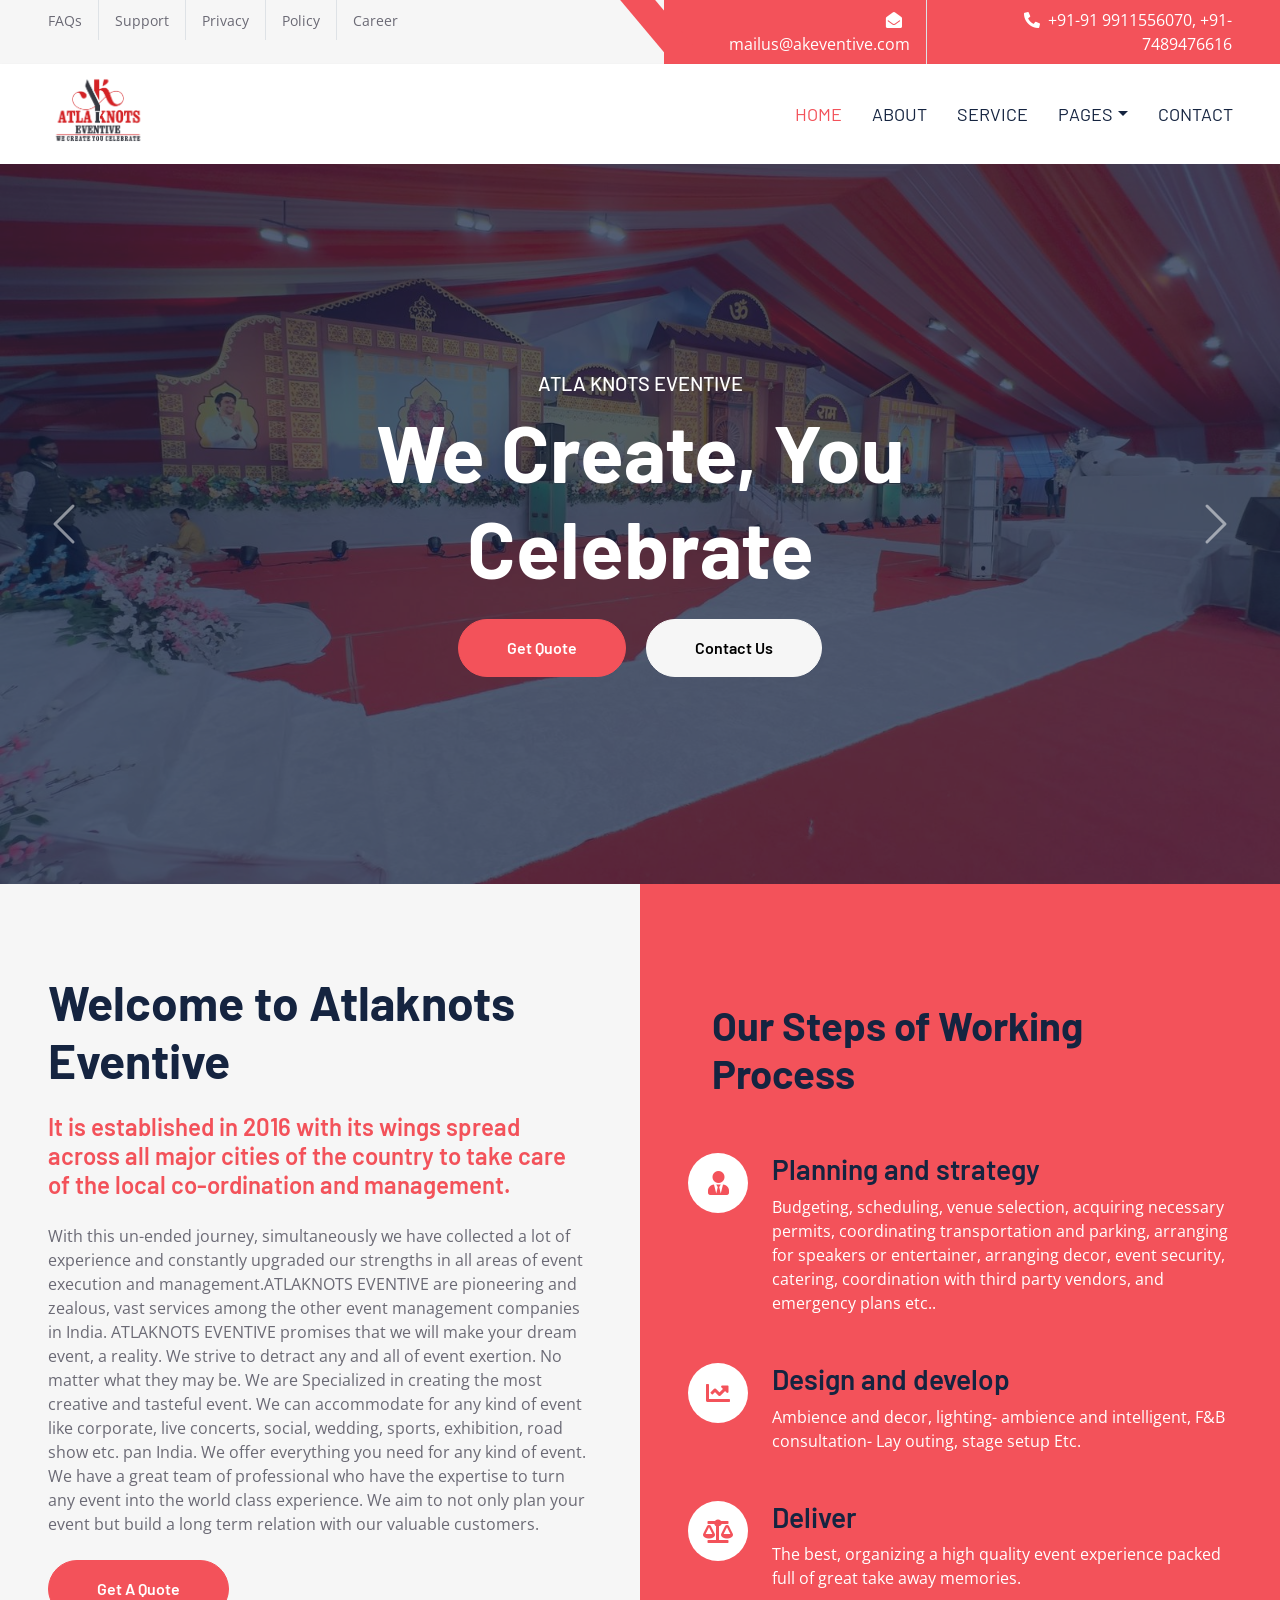
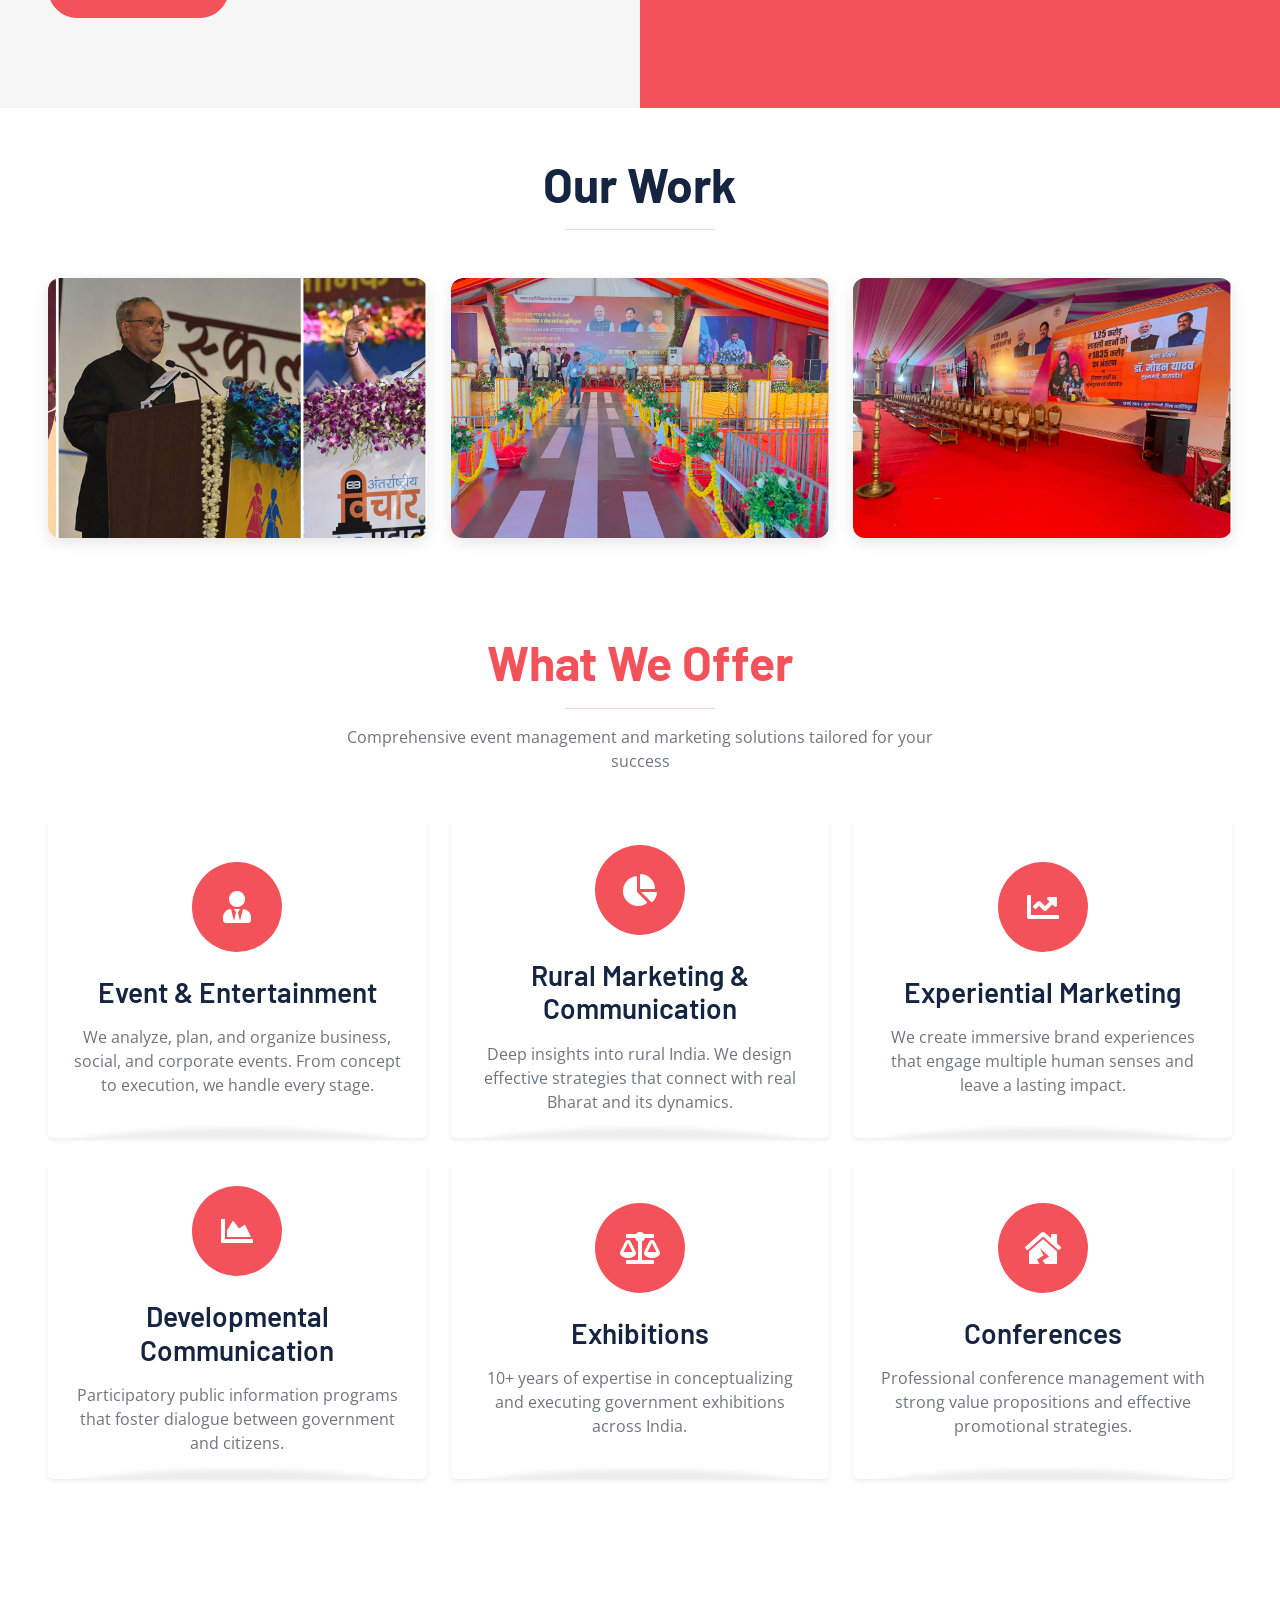
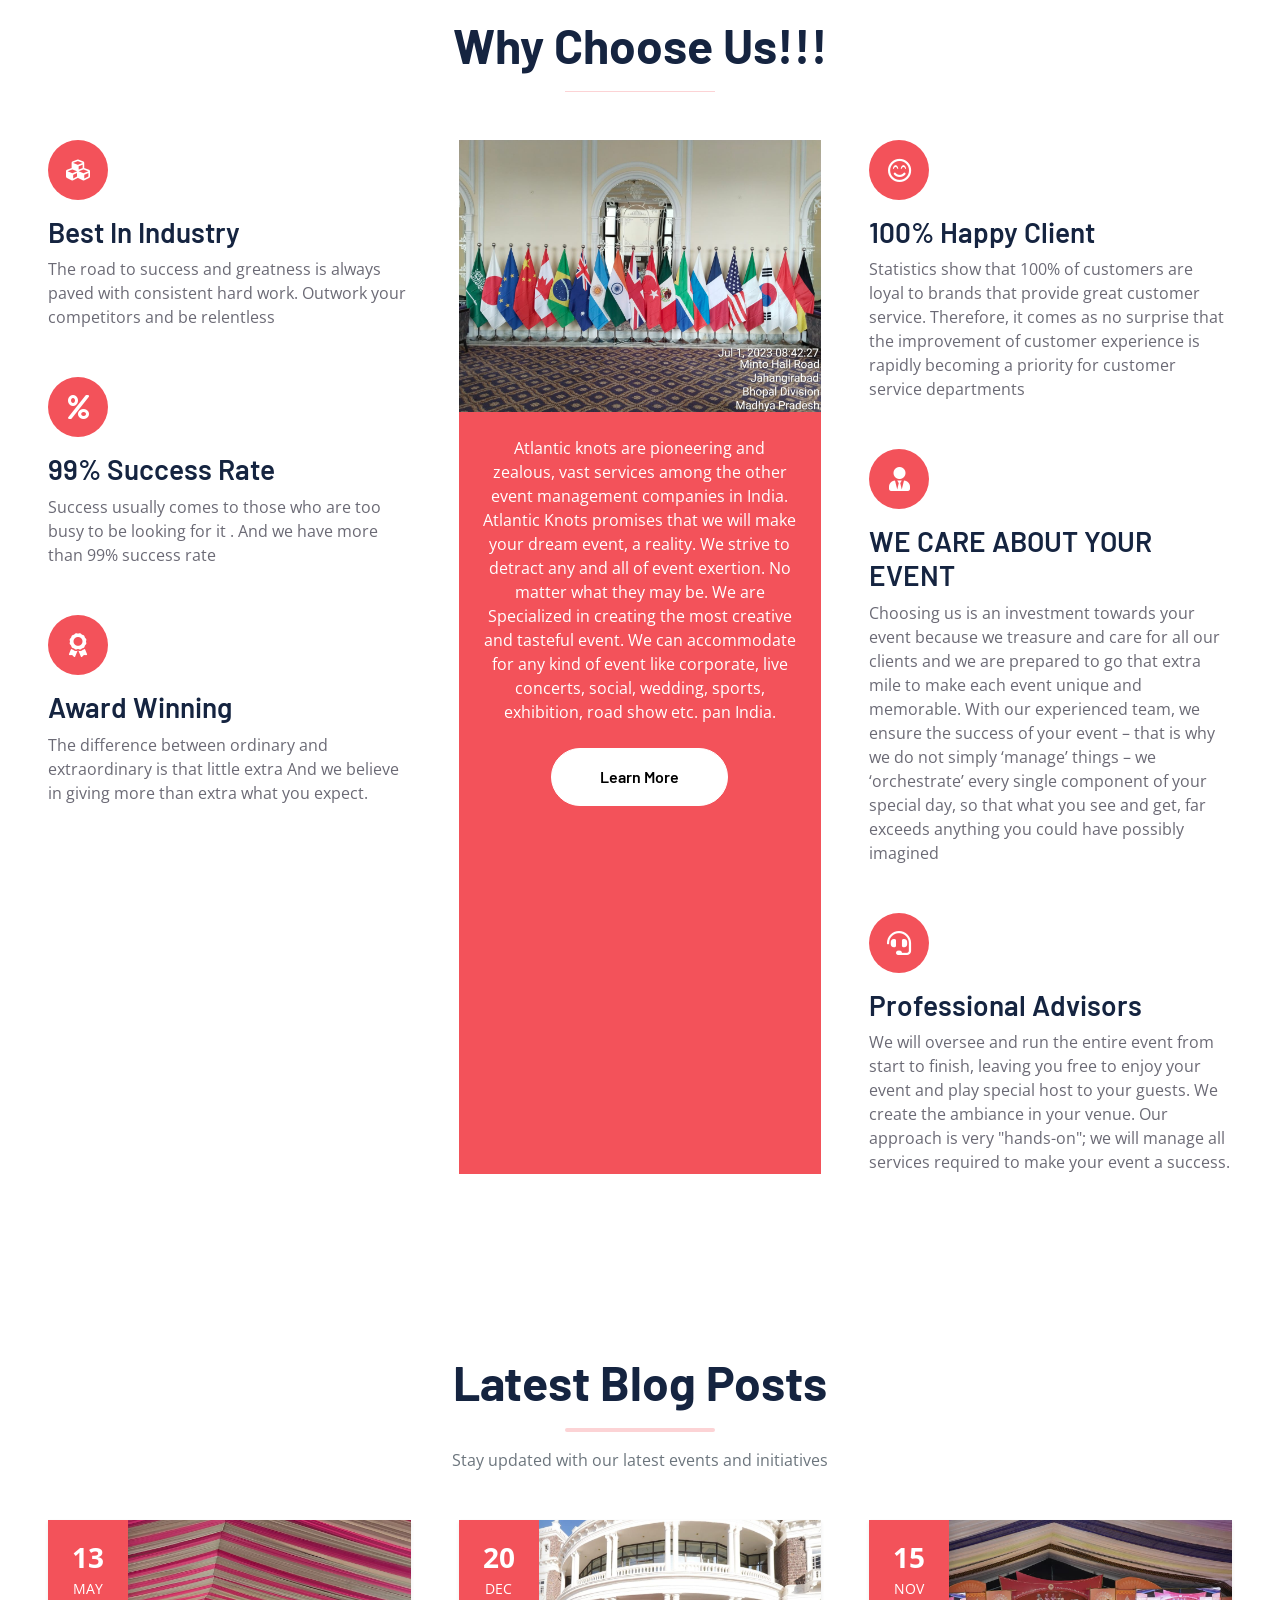
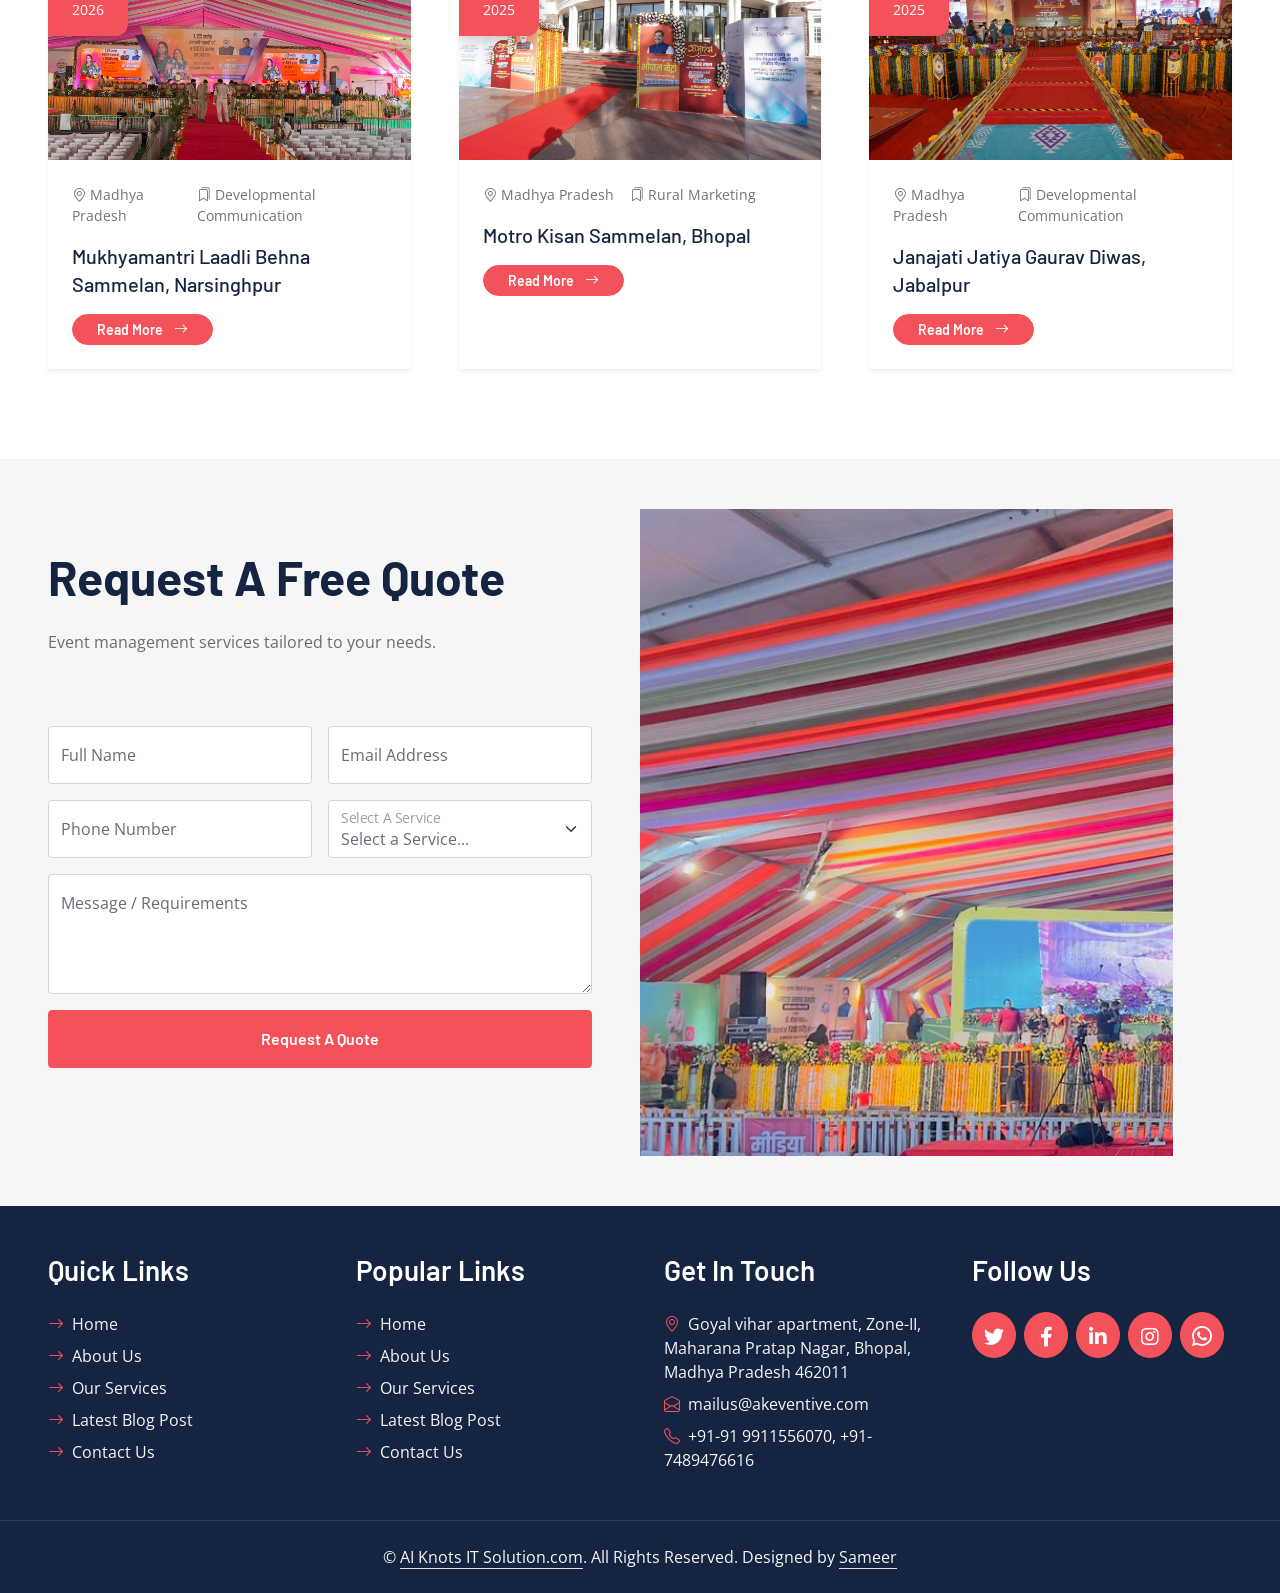
==== index.html @ 7bf41515 "task" ====
<!DOCTYPE html>
<html lang="en">

<head>
    <meta charset="utf-8">
   
    <title>ATLAKNOTS EVENTIVE</title>

    <meta content="width=device-width, initial-scale=1.0" name="viewport">
    
    <!-- Favicon -->
    <link rel="icon" type="image/x-icon" href="img/logo/eventive logo.png">

    <!-- Google Web Fonts -->
    <link rel="preconnect" href="https://fonts.googleapis.com">
    <link rel="preconnect" href="https://fonts.gstatic.com" crossorigin>
    <link href="https://fonts.googleapis.com/css2?family=Barlow:wght@500;600;700&family=Open+Sans:wght@400;600&display=swap" rel="stylesheet"> 

    <!-- Icon Font Stylesheet -->
    <link href="https://cdnjs.cloudflare.com/ajax/libs/font-awesome/5.10.0/css/all.min.css" rel="stylesheet">
    <link href="https://cdn.jsdelivr.net/npm/bootstrap-icons@1.4.1/font/bootstrap-icons.css" rel="stylesheet">

    <!-- Libraries Stylesheet -->
    <link href="lib/owlcarousel/assets/owl.carousel.min.css" rel="stylesheet">

    <!-- Customized Bootstrap Stylesheet -->
    <link href="css/bootstrap.min.css" rel="stylesheet">

    <!-- Template Stylesheet -->
    <link href="css/style.css" rel="stylesheet">
</head>

<div>
    <!-- Topbar Start -->
    <div class="container-fluid bg-secondary ps-5 pe-0 d-none d-lg-block">
        <div class="row gx-0">
            <div class="col-md-6 text-center text-lg-start mb-2 mb-lg-0">
                <div class="d-inline-flex align-items-center">
                    <a class="text-body py-2 pe-3 border-end" href=""><small>FAQs</small></a>
                    <a class="text-body py-2 px-3 border-end" href=""><small>Support</small></a>
                    <a class="text-body py-2 px-3 border-end" href=""><small>Privacy</small></a>
                    <a class="text-body py-2 px-3 border-end" href=""><small>Policy</small></a>
                    <a class="text-body py-2 ps-3" href=""><small>Career</small></a>
                </div>
            </div>
            <div class="col-md-6 text-center text-lg-end">
                <div class="position-relative d-inline-flex align-items-center bg-primary text-white top-shape px-5">
                    <div class="me-3 pe-3 border-end py-2">
                        <p class="m-0"><i class="fa fa-envelope-open me-2"></i>mailus@akeventive.com</p>
                    </div>
                    <div class="py-2">
                        <p class="m-0"><i class="fa fa-phone-alt me-2"></i>+91-91 9911556070,  +91-7489476616</p>
                    </div>
                </div>
            </div>
        </div>
    </div>
    <!-- Topbar End -->


    <!-- Navbar Start -->
    <nav class="navbar navbar-expand-lg bg-white navbar-light shadow-sm px-5 py-3 py-lg-0">
        <a href="index.html" class="navbar-brand p-0">
            <!-- color -->
            <h1 class="m-0 text-uppercase text-primary"><img src="img/logo/eventive logo.png" alt="Logo" height="100px" width="100px">
                <i class=" text-primary me-2"></i></h1>
        </a>
        <button class="navbar-toggler" type="button" data-bs-toggle="collapse" data-bs-target="#navbarCollapse">
            <span class="navbar-toggler-icon"></span>
        </button>
        <div class="collapse navbar-collapse" id="navbarCollapse">
            <div class="navbar-nav ms-auto py-0 me-n3">
                <a href="index.html" class="nav-item nav-link active">Home</a>
                <a href="about.html" class="nav-item nav-link">About</a>
                <a href="service.html" class="nav-item nav-link">Service</a>
                <div class="nav-item dropdown">
                    <a href="#" class="nav-link dropdown-toggle" data-bs-toggle="dropdown">Pages</a>
                    <div class="dropdown-menu m-0">
                        <a href="blog.html" class="dropdown-item">Blog Grid</a>
                        <a href="detail.html" class="dropdown-item">Blog Detail</a>
                        <a href="feature.html" class="dropdown-item">Features</a>
                        <a href="quote.html" class="dropdown-item">Quote Form</a>
                        <!-- <a href="team.html" class="dropdown-item">The Team</a> -->
                        <!-- <a href="testimonial.html" class="dropdown-item">Testimonial</a> -->
                    </div>
                </div>
                <a href="contact.html" class="nav-item nav-link">Contact</a>
            </div>
        </div>
    </nav>
    <!-- Navbar End -->

    
<style>
    .carousel-img {
    height: 650px;           /* Change this value as per your need */
    object-fit: cover;       /* Same size, proper cropping */
    object-position: center;
}

/* Optional: Make it responsive */
.carousel-img {
    height: 720px;           /* Height badha diya */
    object-fit: cover;
    object-position: center;
}

/* Responsive Height */
@media (max-width: 992px) {
    .carousel-img {
        height: 620px;
    }
}

@media (max-width: 768px) {
    .carousel-img {
        height: 520px;
    }
}

@media (max-width: 576px) {
    .carousel-img {
        height: 420px;
    }
}
</style>
    <!-- Carousel Start -->
   <div class="container-fluid p-0">
    <div id="header-carousel" class="carousel slide" data-bs-ride="carousel">
        <div class="carousel-inner">

            <!-- Slide 1 -->
            <div class="carousel-item active">
                <img class="carousel-img w-100" 
                     src="img/logo/image2.jpeg" 
                     alt="Image">
                <div class="carousel-caption d-flex flex-column align-items-center justify-content-center">
                    <div class="p-3" style="max-width: 900px;">
                        <h5 class="text-white text-uppercase">ATLA KNOTS EVENTIVE</h5>
                        <h1 class="display-1 text-white mb-md-4">We Create, You Celebrate</h1>
                        <a href="quote.html" class="btn btn-primary py-md-3 px-md-5 me-3 rounded-pill">Get Quote</a>
                        <a href="https://wa.me/919911556070?text=" class="btn btn-secondary py-md-3 px-md-5 rounded-pill">Contact Us</a>
                    </div>
                </div>
            </div>

            <!-- Slide 2 -->
            <div class="carousel-item">
                <img class="carousel-img w-100" 
                     src="img/logo/janjatoigoravdiwas.jpg" 
                     alt="Image">
                <div class="carousel-caption d-flex flex-column align-items-center justify-content-center">
                    <div class="p-3" style="max-width: 900px;">
                        <h5 class="text-white text-uppercase">ATLA KNOTS EVENTIVE</h5>
                        <h1 class="display-1 text-white mb-md-4">Life is an event. Make it memorable.</h1>
                        <a href="quote.html" class="btn btn-primary py-md-3 px-md-5 me-3 rounded-pill">Get Quote</a>
                        <a href="https://wa.me/919911556070?text=" class="btn btn-secondary py-md-3 px-md-5 rounded-pill">Contact Us</a>
                    </div>
                </div>
            </div>

        </div>

        <!-- Controls -->
        <button class="carousel-control-prev" type="button" data-bs-target="#header-carousel" data-bs-slide="prev">
            <span class="carousel-control-prev-icon" aria-hidden="true"></span>
            <span class="visually-hidden">Previous</span>
        </button>
        <button class="carousel-control-next" type="button" data-bs-target="#header-carousel" data-bs-slide="next">
            <span class="carousel-control-next-icon" aria-hidden="true"></span>
            <span class="visually-hidden">Next</span>
        </button>
    </div>
</div>
    <!-- Carousel End -->


    <!-- About Start -->
   <!-- About Start -->
   <div class="container-fluid bg-secondary p-0">
    <div class="row g-0">
        <div class="col-lg-6 py-6 px-5">
            <h1 class="display-5 mb-4">Welcome to Atlaknots Eventive</h1>
            <h4 class="text-primary mb-4">  It is established in 2016 with its wings spread across all major cities of the country to take care of the local co-ordination and management. </h4>
            <p class="mb-4"> With this un-ended journey, simultaneously we have collected a lot of experience and constantly upgraded our strengths in all areas of event execution and management.ATLAKNOTS EVENTIVE are pioneering and zealous, vast services among the other event management companies in India. ATLAKNOTS EVENTIVE promises that we will make your dream event, a reality. We strive to detract any and all of event exertion. No matter what they may be. We are Specialized in creating the most creative and tasteful event. We can accommodate for any kind of event like corporate, live concerts, social, wedding, sports, exhibition, road show etc. pan India. We offer everything you need for any kind of event. We have a great team of professional who have the expertise to turn any event into the world class experience. We aim to not only plan your event but build a long term relation with our valuable customers.
                </p>
            <a href="qute.html" class="btn btn-primary py-md-3 px-md-5 rounded-pill">Get A Quote</a>
        </div>
        <div class="col-lg-6">
            <div class="h-100 d-flex flex-column justify-content-center bg-primary p-5">
                <div class="d-flex text-white mb-5">
                   
                    <div class="ps-4">
                        <h1>Our Steps of Working Process</h1>
                        
                    </div>
                </div>
                <div class="d-flex text-white mb-5">
                    <div class="d-flex flex-shrink-0 align-items-center justify-content-center bg-white text-primary rounded-circle mx-auto mb-4" style="width: 60px; height: 60px;">
                        <i class="fa fa-user-tie fs-4"></i>
                    </div>
                    <div class="ps-4">
                        <h3>Planning and strategy</h3>
                        <p class="mb-0">Budgeting, scheduling, venue selection, acquiring necessary permits, coordinating transportation and parking, arranging for speakers or entertainer, arranging decor, event security, catering, coordination with third party vendors, and emergency plans etc..</p>
                    </div>
                </div>
                <div class="d-flex text-white mb-5">
                    <div class="d-flex flex-shrink-0 align-items-center justify-content-center bg-white text-primary rounded-circle mx-auto mb-4" style="width: 60px; height: 60px;">
                        <i class="fa fa-chart-line fs-4"></i>
                    </div>
                    <div class="ps-4">
                        <h3>Design and develop</h3>
                        <p class="mb-0">Ambience and decor, lighting- ambience and intelligent, F&B consultation- Lay outing, stage setup Etc.</p>
                    </div>
                </div>
                <div class="d-flex text-white">
                    <div class="d-flex flex-shrink-0 align-items-center justify-content-center bg-white text-primary rounded-circle mx-auto mb-4" style="width: 60px; height: 60px;">
                        <i class="fa fa-balance-scale fs-4"></i>
                    </div>
                    <div class="ps-4">
                        <h3>Deliver</h3>
                        <p class="mb-0">The best, organizing a high quality event experience packed full of great take away memories.</p>
                    </div>
                </div>
            </div>
        </div>
    </div>
</div>
<!-- About End -->
      <!-- Team Start -->

      
    <style>
        .work-section {
            padding: 70px 0;
        }
        
        .work-img {
            height: 260px;           /* Size chota kiya */
            object-fit: cover;
            transition: all 0.4s ease;
            cursor: pointer;
            width: 100%;
        }
        
        .team-item {
            transition: all 0.4s ease;
            border-radius: 12px;
            overflow: hidden;
            box-shadow: 0 5px 15px rgba(0, 0, 0, 0.1);
        }
        
        .team-item:hover {
            transform: translateY(-10px);
            box-shadow: 0 15px 30px rgba(0, 0, 0, 0.15);
        }
        
        .work-img:hover {
            transform: scale(1.07);
            filter: brightness(0.85);
        }
        
        .overlay {
            position: absolute;
            top: 0;
            left: 0;
            right: 0;
            bottom: 0;
            background: rgba(0, 0, 0, 0.55);
            display: none;
            align-items: center;
            justify-content: center;
            transition: all 0.4s ease;
        }
        
        .team-item:hover .overlay {
            display: flex;
        }
        
        .modal-content {
            background: transparent;
            border: none;
        }
    </style>
</head>
<body>

    <!-- Our Work Section -->
    <div class="work-section container-fluid py-5 px-4 px-md-5">
        <div class="text-center mx-auto mb-5" style="max-width: 600px;">
            <h1 class="display-5 mb-0">Our Work</h1>
            <hr class="w-25 mx-auto bg-primary">
        </div>

        <div class="row g-4">
            <!-- Image 1 -->
            <div class="col-lg-4 col-md-6">
                <div class="team-item position-relative overflow-hidden">
                    <img class="img-fluid work-img" 
                         src="img/team-1.jpg" 
                         alt="Project 1"
                         data-bs-toggle="modal" 
                         data-bs-target="#imageModal"
                         data-src="img/team-1.jpg">
                   
                </div>
            </div>

            <!-- Image 2 -->
            <div class="col-lg-4 col-md-6">
                <div class="team-item position-relative overflow-hidden">
                    <img class="img-fluid work-img" 
                         src="img/logo/chandarwatiganj.jpg.jpeg" 
                         alt="Project 2"
                         data-bs-toggle="modal" 
                         data-bs-target="#imageModal"
                         data-src="img/logo/chandarwatiganj.jpg.jpeg">
                    
                </div>
            </div>

            <!-- Image 3 -->
            <div class="col-lg-4 col-md-6">
                <div class="team-item position-relative overflow-hidden">
                    <img class="img-fluid work-img" 
                         src="img/logo/ladlibhena2.jpeg" 
                         alt="Project 3"
                         data-bs-toggle="modal" 
                         data-bs-target="#imageModal"
                         data-src="img/logo/ladlibhena2.jpeg">
                    
                </div>
            </div>
        </div>
    </div>

    <!-- Image Modal -->
    <div class="modal fade" id="imageModal" tabindex="-1">
        <div class="modal-dialog modal-xl modal-dialog-centered">
            <div class="modal-content">
                <div class="modal-body position-relative">
                    <button type="button" class="btn-close btn-close-white position-absolute top-0 end-0 m-4" 
                            data-bs-dismiss="modal" aria-label="Close" style="z-index: 10;"></button>
                    <img id="modalImage" src="" class="img-fluid w-100 rounded" alt="">
                </div>
            </div>
        </div>
    </div>

    <!-- Bootstrap JS -->
    <script src="https://cdn.jsdelivr.net/npm/bootstrap@5.3.3/dist/js/bootstrap.bundle.min.js"></script>
    
    <script>
        document.addEventListener("DOMContentLoaded", function () {
            const modalImage = document.getElementById('modalImage');

            document.querySelectorAll('.work-img').forEach(img => {
                img.addEventListener('click', function () {
                    modalImage.src = this.getAttribute('data-src');
                });
            });
        });
    </script>
    <!-- Team End -->
    
    

    <!-- Services Start -->
   <div class="container-fluid py-5 px-4 px-lg-5">
    <div class="text-center mx-auto mb-5" style="max-width: 600px;">
        <h1 class="display-5 mb-0 text-primary">What We Offer</h1>
        <hr class="w-25 mx-auto bg-primary mt-3">
        <p class="mt-3 text-muted">Comprehensive event management and marketing solutions tailored for your success</p>
    </div>

    <div class="row g-4">
        <!-- Service 1 -->
        <div class="col-lg-4 col-md-6">
            <a href="event-gallery.html" class="text-decoration-none">
                <div class="service-item h-100 bg-white shadow-sm border-0 rounded-3 overflow-hidden hover-effect">
                    <div class="d-flex align-items-center justify-content-center bg-primary text-white rounded-circle mx-auto mt-4 mb-4" 
                         style="width: 90px; height: 90px;">
                        <i class="fa fa-user-tie fa-2x"></i>
                    </div>
                    <div class="px-4 pb-4 text-center">
                        <h3 class="mb-3">Event & Entertainment</h3>
                        <p class="text-muted mb-0">
                            We analyze, plan, and organize business, social, and corporate events. From concept to execution, we handle every stage.
                        </p>
                    </div>
                </div>
            </a>
        </div>

        <!-- Service 2 -->
        <div class="col-lg-4 col-md-6">
            <a href="rural-gallery.html" class="text-decoration-none">
                <div class="service-item h-100 bg-white shadow-sm border-0 rounded-3 overflow-hidden hover-effect">
                    <div class="d-flex align-items-center justify-content-center bg-primary text-white rounded-circle mx-auto mt-4 mb-4" 
                         style="width: 90px; height: 90px;">
                        <i class="fa fa-chart-pie fa-2x"></i>
                    </div>
                    <div class="px-4 pb-4 text-center">
                        <h3 class="mb-3">Rural Marketing & Communication</h3>
                        <p class="text-muted mb-0">
                            Deep insights into rural India. We design effective strategies that connect with real Bharat and its dynamics.
                        </p>
                    </div>
                </div>
            </a>
        </div>

        <!-- Service 3 -->
        <div class="col-lg-4 col-md-6">
            <a href="experiential-gallery.html" class="text-decoration-none">
                <div class="service-item h-100 bg-white shadow-sm border-0 rounded-3 overflow-hidden hover-effect">
                    <div class="d-flex align-items-center justify-content-center bg-primary text-white rounded-circle mx-auto mt-4 mb-4" 
                         style="width: 90px; height: 90px;">
                        <i class="fa fa-chart-line fa-2x"></i>
                    </div>
                    <div class="px-4 pb-4 text-center">
                        <h3 class="mb-3">Experiential Marketing</h3>
                        <p class="text-muted mb-0">
                            We create immersive brand experiences that engage multiple human senses and leave a lasting impact.
                        </p>
                    </div>
                </div>
            </a>
        </div>

        <!-- Service 4 -->
        <div class="col-lg-4 col-md-6">
            <a href="developmental-gallery.html" class="text-decoration-none">
                <div class="service-item h-100 bg-white shadow-sm border-0 rounded-3 overflow-hidden hover-effect">
                    <div class="d-flex align-items-center justify-content-center bg-primary text-white rounded-circle mx-auto mt-4 mb-4" 
                         style="width: 90px; height: 90px;">
                        <i class="fa fa-chart-area fa-2x"></i>
                    </div>
                    <div class="px-4 pb-4 text-center">
                        <h3 class="mb-3">Developmental Communication</h3>
                        <p class="text-muted mb-0">
                            Participatory public information programs that foster dialogue between government and citizens.
                        </p>
                    </div>
                </div>
            </a>
        </div>

        <!-- Service 5 -->
        <div class="col-lg-4 col-md-6">
            <a href="exhibition-gallery.html" class="text-decoration-none">
                <div class="service-item h-100 bg-white shadow-sm border-0 rounded-3 overflow-hidden hover-effect">
                    <div class="d-flex align-items-center justify-content-center bg-primary text-white rounded-circle mx-auto mt-4 mb-4" 
                         style="width: 90px; height: 90px;">
                        <i class="fa fa-balance-scale fa-2x"></i>
                    </div>
                    <div class="px-4 pb-4 text-center">
                        <h3 class="mb-3">Exhibitions</h3>
                        <p class="text-muted mb-0">
                            10+ years of expertise in conceptualizing and executing government exhibitions across India.
                        </p>
                    </div>
                </div>
            </a>
        </div>

        <!-- Service 6 -->
        <div class="col-lg-4 col-md-6">
            <a href="conference-gallery.html" class="text-decoration-none">
                <div class="service-item h-100 bg-white shadow-sm border-0 rounded-3 overflow-hidden hover-effect">
                    <div class="d-flex align-items-center justify-content-center bg-primary text-white rounded-circle mx-auto mt-4 mb-4" 
                         style="width: 90px; height: 90px;">
                        <i class="fa fa-house-damage fa-2x"></i>
                    </div>
                    <div class="px-4 pb-4 text-center">
                        <h3 class="mb-3">Conferences</h3>
                        <p class="text-muted mb-0">
                            Professional conference management with strong value propositions and effective promotional strategies.
                        </p>
                    </div>
                </div>
            </a>
        </div>
    </div>
</div>

<style>
    .service-item {
        transition: all 0.4s ease;
        height: 100%;
    }
    .service-item:hover {
        transform: translateY(-10px);
        box-shadow: 0 20px 30px rgba(0, 0, 0, 0.12) !important;
    }
    .hover-effect {
        box-shadow: 0 5px 15px rgba(0, 0, 0, 0.08);
    }
</style>
    <!-- Services End -->


    <!-- Quote Start -->
   
    <!-- Quote End -->


    <!-- Features Start -->
    <div class="container-fluid py-6 px-5">
        <div class="text-center mx-auto mb-5" style="max-width: 600px;">
            <h1 class="display-5 mb-0">Why Choose Us!!!</h1>
            <hr class="w-25 mx-auto bg-primary">
        </div>
        <div class="row g-5">
            <div class="col-lg-4">
                <div class="row g-5">
                    <div class="col-12">
                        <div class="bg-primary rounded-circle d-flex align-items-center justify-content-center mb-3" style="width: 60px; height: 60px;">
                            <i class="fa fa-cubes fs-4 text-white"></i>
                        </div>
                        <h3>Best In Industry</h3>
                        <p class="mb-0">The road to success and greatness is always paved with consistent hard work. Outwork your competitors and be relentless</p>
                    </div>
                    <div class="col-12">
                        <div class="bg-primary rounded-circle d-flex align-items-center justify-content-center mb-3" style="width: 60px; height: 60px;">
                            <i class="fa fa-percent fs-4 text-white"></i>
                        </div>
                        <h3>99% Success Rate</h3>
                        <p class="mb-0">Success usually comes to those who are too busy to be looking for it . And we have more than 99% success rate</p>
                    </div>
                    <div class="col-12">
                        <div class="bg-primary rounded-circle d-flex align-items-center justify-content-center mb-3" style="width: 60px; height: 60px;">
                            <i class="fa fa-award fs-4 text-white"></i>
                        </div>
                        <h3>Award Winning</h3>
                        <p class="mb-0">The difference between ordinary and extraordinary is that little extra And we believe in giving more than extra what you expect.</p>
                    </div>
                </div>
            </div>
            <div class="col-lg-4">
                <div class="d-block bg-primary h-100 text-center">
                    <img class="img-fluid" src="img/feature.jpg" alt="">
                    <div class="p-4">
                        <p class="text-white mb-4">Atlantic knots are pioneering and zealous, vast services among the other event management companies in India. Atlantic Knots promises that we will make your dream event, a reality. We strive to detract any and all of event exertion. No matter what they may be. We are Specialized in creating the most creative and tasteful event. We can accommodate for any kind of event like corporate, live concerts, social, wedding, sports, exhibition, road show etc. pan India.</p>
                        <a href="" class="btn btn-light py-md-3 px-md-5 rounded-pill mb-2">Learn More</a>
                    </div>
                </div>
            </div>
            <div class="col-lg-4">
                <div class="row g-5">
                    <div class="col-12">
                        <div class="bg-primary rounded-circle d-flex align-items-center justify-content-center mb-3" style="width: 60px; height: 60px;">
                            <i class="far fa-smile-beam fs-4 text-white"></i>
                        </div>
                        <h3>100% Happy Client</h3>
                        <p class="mb-0">Statistics show that 100% of customers are loyal to brands that provide great customer service.

                            Therefore, it comes as no surprise that the improvement of customer experience is rapidly becoming a priority for customer service departments</p>
                    </div>
                    <div class="col-12">
                        <div class="bg-primary rounded-circle d-flex align-items-center justify-content-center mb-3" style="width: 60px; height: 60px;">
                            <i class="fa fa-user-tie fs-4 text-white"></i>
                        </div>
                        <h3>WE CARE ABOUT YOUR EVENT</h3>
                        <p class="mb-0">Choosing us is an investment towards your event because we treasure and care for all our clients and we are prepared to go that extra mile to make each event unique and memorable. With our experienced team, we ensure the success of your event – that is why we do not simply ‘manage’ things – we ‘orchestrate’ every single component of your special day, so that what you see and get, far exceeds anything you could have possibly imagined</p>
                    </div>
                    <div class="col-12">
                        <div class="bg-primary rounded-circle d-flex align-items-center justify-content-center mb-3" style="width: 60px; height: 60px;">
                            <i class="fa fa-headset fs-4 text-white"></i>
                        </div>
                        <h3>Professional Advisors</h3>
                        <p class="mb-0">We will oversee and run the entire event from start to finish, leaving you free to enjoy your event and play special host to your guests. We create the ambiance in your venue.

                            Our approach is very "hands-on"; we will manage all services required to make your event a success.
                            
                            
                             </p>
                    </div>
                </div>
            </div>
        </div>
    </div>
    <!-- Features Start -->




    <!-- Testimonial Start -->
    <!-- <div class="container-fluid bg-secondary p-0">
        <div class="row g-0">
            <div class="col-lg-6" style="min-height: 500px;">
                <div class="position-relative h-100">
                    <img class="position-absolute w-100 h-100" src="img/testimonial.jpg" style="object-fit: cover;">
                </div>
            </div>
            <div class="col-lg-6 py-6 px-5">
                <h1 class="display-5 mb-4">What Say Our Client!!!</h1>
                <div class="owl-carousel testimonial-carousel">
                    <div class="testimonial-item">
                        <p class="fs-4 fw-normal mb-4"><i class="fa fa-quote-left text-primary me-3"></i>Dolores sed duo clita tempor justo dolor et stet lorem kasd labore dolore lorem ipsum. At lorem lorem magna ut et, nonumy et labore et tempor diam tempor erat dolor rebum sit ipsum.</p>
                        <div class="d-flex align-items-center">
                            <img class="img-fluid rounded-circle" src="img/testimonial-1.jpg" alt="">
                            <div class="ps-4">
                                <h3>Client Name</h3>
                                <span class="text-uppercase">Profession</span>
                            </div>
                        </div>
                    </div>
                    <div class="testimonial-item">
                        <p class="fs-4 fw-normal mb-4"><i class="fa fa-quote-left text-primary me-3"></i>Dolores sed duo clita tempor justo dolor et stet lorem kasd labore dolore lorem ipsum. At lorem lorem magna ut et, nonumy et labore et tempor diam tempor erat dolor rebum sit ipsum.</p>
                        <div class="d-flex align-items-center">
                            <img class="img-fluid rounded-circle" src="img/testimonial-2.jpg" alt="">
                            <div class="ps-4">
                                <h3>Client Name</h3>
                                <span class="text-uppercase">Profession</span>
                            </div>
                        </div>
                    </div>
                </div>
            </div>
        </div>
    </div> -->
    <!-- Testimonial End -->


    <!-- Blog Start -->
    <div class="container-fluid py-6 px-5 bg-light">
    <div class="text-center mx-auto mb-5" style="max-width: 600px;">
        <h1 class="display-5 mb-0 fw-bold">Latest Blog Posts</h1>
        <hr class="w-25 mx-auto bg-primary border-0" style="height: 4px; border-radius: 2px;">
        <p class="text-muted mt-3">Stay updated with our latest events and initiatives</p>
    </div>

    <div class="row g-5">
        <!-- Blog Item 1 -->
        <div class="col-lg-4 col-md-6">
            <div class="blog-item h-100 shadow-sm bg-white rounded-4 overflow-hidden transition-all">
                <div class="position-relative overflow-hidden">
                    <img class="img-fluid blog-img" 
                         src="./img/logo/ladli bhena.jpeg" 
                         alt="Mukhyamantri Laadli Behna Sammelan">
                    <div class="blog-date position-absolute top-0 start-0 bg-primary text-white text-center py-3 px-4">
                        <span class="d-block fs-3 fw-bold">13</span>
                        <span class="d-block text-uppercase small">MAY</span>
                        <span class="d-block small">2026</span>
                    </div>
                </div>
                
                <div class="p-4">
                    <div class="d-flex gap-3 mb-3">
                        <small class="text-muted"><i class="bi bi-geo-alt me-1"></i>Madhya Pradesh</small>
                        <small class="text-muted"><i class="bi bi-bookmarks me-1"></i>Developmental Communication</small>
                    </div>
                    
                    <a href="#" class="blog-title h5 fw-semibold text-decoration-none text-dark d-block mb-3">
                        Mukhyamantri Laadli Behna Sammelan, Narsinghpur
                    </a>
                    
                    <a href="#" class="btn btn-primary btn-sm rounded-pill px-4">
                        Read More <i class="bi bi-arrow-right ms-2"></i>
                    </a>
                </div>
            </div>
        </div>

        <!-- Blog Item 2 -->
        <div class="col-lg-4 col-md-6">
            <div class="blog-item h-100 shadow-sm bg-white rounded-4 overflow-hidden transition-all">
                <div class="position-relative overflow-hidden">
                    <img class="img-fluid blog-img" 
                         src="img/logo/matro.jpeg" 
                         alt="Kisan Sammelan">
                    <div class="blog-date position-absolute top-0 start-0 bg-primary text-white text-center py-3 px-4">
                        <span class="d-block fs-3 fw-bold">20</span>
                        <span class="d-block text-uppercase small">DEC</span>
                        <span class="d-block small">2025</span>
                    </div>
                </div>
                
                <div class="p-4">
                    <div class="d-flex gap-3 mb-3">
                        <small class="text-muted"><i class="bi bi-geo-alt me-1"></i>Madhya Pradesh</small>
                        <small class="text-muted"><i class="bi bi-bookmarks me-1"></i>Rural Marketing</small>
                    </div>
                    
                    <a href="https://www.instagram.com/p/C29_rNLSWWO/?igsh=d2lleHgydjdsaWpw&img_index=1" 
                       target="_blank" class="blog-title h5 fw-semibold text-decoration-none text-dark d-block mb-3">
                        Motro Kisan Sammelan, Bhopal
                    </a>
                    
                    <a href="#" class="btn btn-primary btn-sm rounded-pill px-4">
                        Read More <i class="bi bi-arrow-right ms-2"></i>
                    </a>
                </div>
            </div>
        </div>

        <!-- Blog Item 3 -->
        <div class="col-lg-4 col-md-6">
            <div class="blog-item h-100 shadow-sm bg-white rounded-4 overflow-hidden transition-all">
                <div class="position-relative overflow-hidden">
                    <img class="img-fluid blog-img" 
                         src="./img/logo/janjatoigoravdiwas.jpg" 
                         alt="Janajati Gaurav Diwas">
                    <div class="blog-date position-absolute top-0 start-0 bg-primary text-white text-center py-3 px-4">
                        <span class="d-block fs-3 fw-bold">15</span>
                        <span class="d-block text-uppercase small">NOV</span>
                        <span class="d-block small">2025</span>
                    </div>
                </div>
                
                <div class="p-4">
                    <div class="d-flex gap-3 mb-3">
                        <small class="text-muted"><i class="bi bi-geo-alt me-1"></i>Madhya Pradesh</small>
                        <small class="text-muted"><i class="bi bi-bookmarks me-1"></i>Developmental Communication</small>
                    </div>
                    
                    <a href="#" class="blog-title h5 fw-semibold text-decoration-none text-dark d-block mb-3">
                        Janajati Jatiya Gaurav Diwas, Jabalpur
                    </a>
                    
                    <a href="#" class="btn btn-primary btn-sm rounded-pill px-4">
                        Read More <i class="bi bi-arrow-right ms-2"></i>
                    </a>
                </div>
            </div>
        </div>
    </div>
</div>

<style>
    .blog-item {
        transition: all 0.4s ease;
    }
    
    .blog-item:hover {
        transform: translateY(-12px);
        box-shadow: 0 20px 40px rgba(0,0,0,0.12) !important;
    }

    .blog-img {
        width: 100%;
        height: 240px;           /* Fixed height */
        object-fit: cover;       /* Keeps aspect ratio + crops nicely */
        transition: transform 0.5s ease;
    }

    .blog-item:hover .blog-img {
        transform: scale(1.08);  /* Zoom effect on hover */
    }

    .blog-date {
        border-radius: 0 0 12px 0;
        box-shadow: 0 4px 15px rgba(0,0,0,0.2);
        transition: all 0.3s ease;
    }

    .blog-title {
        line-height: 1.4;
        display: -webkit-box;
        -webkit-line-clamp: 2;
        -webkit-box-orient: vertical;
        overflow: hidden;
    }

    .blog-title:hover {
        color: #0d6efd !important;
    }

    /* Fade in animation */
    .blog-item {
        opacity: 0;
        animation: fadeInUp 0.6s forwards;
    }

    .blog-item:nth-child(1) { animation-delay: 0.1s; }
    .blog-item:nth-child(2) { animation-delay: 0.3s; }
    .blog-item:nth-child(3) { animation-delay: 0.5s; }

    @keyframes fadeInUp {
        from {
            opacity: 0;
            transform: translateY(40px);
        }
        to {
            opacity: 1;
            transform: translateY(0);
        }
    }
</style>
    <!-- Blog End -->



     <div class="container-fluid bg-secondary px-0">
    <div class="row g-0">
        <!-- Left Side - Form -->
        <div class="col-lg-6 py-6 px-5">
            <h1 class="display-5 mb-4">Request A Free Quote</h1>
            <p class="mb-4">Event management services tailored to your needs.</p>
            
            <div class="container py-5">
    <form id="form" class="mx-auto" style="max-width: 600px;">
        <div class="row gx-3 flex-row d-flex justify-content-center">

            <!-- Full Name -->
            <div class="col-md-6 mb-3">
                <div class="form-floating">
                    <input type="text" class="form-control" id="name" name="name" placeholder="John Doe" required>
                    <label for="name">Full Name</label>
                </div>
            </div>

            <!-- Email -->
            <div class="col-md-6 mb-3">
                <div class="form-floating">
                    <input type="email" class="form-control" id="email" name="email" placeholder="name@example.com" required>
                    <label for="email">Email Address</label>
                </div>
            </div>

            <!-- Phone -->
            <div class="col-md-6 mb-3">
                <div class="form-floating">
                    <input type="tel" class="form-control" id="phone" name="phone" placeholder="+91 98765 43210" required>
                    <label for="phone">Phone Number</label>
                </div>
            </div>

            <!-- Service Selection -->
            <div class="col-md-6 mb-3">
                <div class="form-floating">
                    <select class="form-select" id="service" name="service" aria-label="Select Service" required>
                        <option value="" disabled selected>Select a Service...</option>
                        <option value="Event and Entertainment">Event and Entertainment</option>
                        <option value="Rural Marketing and Communication">Rural Marketing and Communication</option>
                        <option value="Experiential Marketing">Experiential Marketing</option>
                        <option value="Developmental Communication">Developmental Communication</option>
                        <option value="Exhibitions">Exhibitions</option>
                        <option value="Conferences">Conferences</option>
                        <option value="Other">Other</option>
                    </select>
                    <label for="service">Select A Service</label>
                </div>
            </div>

            <!-- Message -->
            <div class="col-12 mb-3">
                <div class="form-floating">
                    <textarea class="form-control" id="message" name="message" placeholder="I want service for ..." style="height: 120px;" required></textarea>
                    <label for="message">Message / Requirements</label>
                </div>
            </div>

            <!-- Submit -->
            <div class="col-12">
                <button class="btn btn-primary w-100 py-3" type="submit">
                    Request A Quote
                </button>
            </div>
        </div>
    </form>
</div>

<!-- Web3Forms Script -->
<script>
    const form = document.getElementById('form');
    const submitBtn = form.querySelector('button[type="submit"]');

    form.addEventListener('submit', async (e) => {
        e.preventDefault();

        const formData = new FormData(form);
        formData.append("access_key", "d12e6d1b-ffd3-464d-8b23-9cb83cc3ad1b");

        // Optional: Add subject for better email
        formData.append("subject", "New Quote Request");
        formData.append("from_name", "Website Contact Form");

        const originalText = submitBtn.textContent;
        submitBtn.textContent = "Sending...";
        submitBtn.disabled = true;

        try {
            const response = await fetch("https://api.web3forms.com/submit", {
                method: "POST",
                body: formData
            });

            const data = await response.json();

            if (response.ok) {
                alert("✅ Success! Your quote request has been sent.");
                form.reset();
            } else {
                alert("❌ Error: " + (data.message || "Please try again."));
            }
        } catch (error) {
            alert("❌ Something went wrong. Please try again later.");
        } finally {
            submitBtn.textContent = originalText;
            submitBtn.disabled = false;
        }
    });
</script>
        </div>

        <!-- Right Side - Image with Animation -->
        <div class="col-lg-5" style="min-height: 200px; margin-top: 50px; margin-bottom: 50px; ">
            <div class="position-relative h-100 overflow-hidden">
                <img 
                    class="position-absolute w-auto h-auto image-zoom" 
                    src="img/logo/andhata.jpeg" 
                    alt="Andhata Event Management"
                    style="object-fit: cover;">
            </div>
        </div>
    </div>
</div>
    <!-- Footer Start -->
   
    <div class="container-fluid bg-dark text-secondary p-5 px-sm-3 px-lg-5">
        <div class="row g-5">
            <div class="col-lg-3 col-md-6">
                <h3 class="text-white mb-4">Quick Links</h3>
                <div class="d-flex flex-column justify-content-start">
                    <a class="text-secondary mb-2" href="#"><i class="bi bi-arrow-right text-primary me-2"></i>Home</a>
                    <a class="text-secondary mb-2" href="#"><i class="bi bi-arrow-right text-primary me-2"></i>About Us</a>
                    <a class="text-secondary mb-2" href="#"><i class="bi bi-arrow-right text-primary me-2"></i>Our Services</a>
                    <a class="text-secondary mb-2" href="#"><i class="bi bi-arrow-right text-primary me-2"></i>Latest Blog Post</a>
                    <a class="text-secondary" href="#"><i class="bi bi-arrow-right text-primary me-2"></i>Contact Us</a>
                </div>
            </div>
            <div class="col-lg-3 col-md-6">
                <h3 class="text-white mb-4">Popular Links</h3>
                <div class="d-flex flex-column justify-content-start">
                    <a class="text-secondary mb-2" href="#"><i class="bi bi-arrow-right text-primary me-2"></i>Home</a>
                    <a class="text-secondary mb-2" href="#"><i class="bi bi-arrow-right text-primary me-2"></i>About Us</a>
                    <a class="text-secondary mb-2" href="#"><i class="bi bi-arrow-right text-primary me-2"></i>Our Services</a>
                    <a class="text-secondary mb-2" href="#"><i class="bi bi-arrow-right text-primary me-2"></i>Latest Blog Post</a>
                    <a class="text-secondary" href="#"><i class="bi bi-arrow-right text-primary me-2"></i>Contact Us</a>
                </div>
            </div>
            <div class="col-lg-3 col-md-6">
                <h3 class="text-white mb-4">Get In Touch</h3>
                <p class="mb-2"><i class="bi bi-geo-alt text-primary me-2"></i>Goyal vihar apartment, Zone-II, Maharana Pratap Nagar, Bhopal, Madhya Pradesh 462011</p>
                <p class="mb-2"><i class="bi bi-envelope-open text-primary me-2"></i>mailus@akeventive.com</p>
                <p class="mb-0"><i class="bi bi-telephone text-primary me-2"></i>+91-91 9911556070, +91-7489476616</p>
            </div>
            <div class="col-lg-3 col-md-6">
                <h3 class="text-white mb-4">Follow Us</h3>
                <div class="d-flex">
                    <a class="btn btn-lg btn-primary btn-lg-square rounded-circle me-2" href="https://x.com/AKEventive?t=IbPbXKBe7FyrYY1cG4PMDA&s=01"><i class="fab fa-twitter fw-normal"></i></a>
                    <a class="btn btn-lg btn-primary btn-lg-square rounded-circle me-2" href=" https://www.facebook.com/profile.php?id=61555840487073&mibextid=ZbWKwL"><i class="fab fa-facebook-f fw-normal"></i></a>
                    <a class="btn btn-lg btn-primary btn-lg-square rounded-circle me-2" href="https://www.linkedin.com/in/atlaknots-eventive-129ba02b2"><i class="fab fa-linkedin-in fw-normal"></i></a>
                    <a class="btn btn-lg btn-primary btn-lg-square rounded-circle me-2" href="https://www.instagram.com/atlaknotseventive/"><i class="fab fa-instagram fw-normal"></i></a> 
                    <a class="btn btn-lg btn-primary btn-lg-square rounded-circle me-2" href="https://wa.me/91 9911556070?text="><i class="bi bi-whatsapp fw-normal"></i></a>
                </div>
            </div>
        </div>
    </div>
    <div class="container-fluid bg-dark text-secondary text-center border-top py-4 px-5" style="border-color: rgba(256, 256, 256, .1) !important;">
        <p class="m-0">&copy; <a class="text-secondary border-bottom" href="https://aiknotsit.com">AI Knots IT Solution.com</a>. All Rights Reserved. Designed by <a class="text-secondary border-bottom" href="samudd246@gmail.com">Sameer</a></p>
    </div>
    <!-- Footer End -->


    <!-- Back to Top -->
    <a href="#" class="btn btn-lg btn-primary btn-lg-square rounded-circle back-to-top"><i class="bi bi-arrow-up"></i></a>


    <!-- JavaScript Libraries -->
    <script src="https://code.jquery.com/jquery-3.4.1.min.js"></script>
    <script src="https://cdn.jsdelivr.net/npm/bootstrap@5.0.0/dist/js/bootstrap.bundle.min.js"></script>
    <script src="lib/easing/easing.min.js"></script>
    <script src="lib/waypoints/waypoints.min.js"></script>
    <script src="lib/owlcarousel/owl.carousel.min.js"></script>

    <!-- Template Javascript -->
    <script src="js/main.js"></script>
</body>

</html>
---- css/style.css ----
/********** Template CSS **********/
:root {
    --primary: #F3525A;
    --secondary: #F6F6F6;
    --light: #FFFFFF;
    --dark: #152440;
}







/* Image Animation & Fix */
.image-zoom {
    transition: all 0.8s ease;
    transform: scale(1.05);
}

.image-zoom:hover {
    transform: scale(1.12);
    filter: brightness(1.1);
}

/* Optional: Subtle load animation */
@keyframes imageLoad {
    from {
        opacity: 0;
        transform: scale(1.15);
    }
    to {
        opacity: 1;
        transform: scale(1.05);
    }
}

.image-zoom {
    animation: imageLoad 1.2s ease forwards;
}


h1,
h2,
.font-weight-bold {
    font-weight: 700 !important;
}

h3,
h4,
.font-weight-semi-bold {
    font-weight: 600 !important;
}

h5,
h6,
.font-weight-medium {
    font-weight: 500 !important;
}

.pt-6 {
    padding-top: 90px;
}

.pb-6 {
    padding-bottom: 90px;
}

.py-6 {
    padding-top: 90px;
    padding-bottom: 90px;
}

.btn {
    font-family: 'Barlow', sans-serif;
    font-weight: 600;
    transition: .5s;
}

.btn-primary {
    color: #FFFFFF;
}

.btn-square {
    width: 36px;
    height: 36px;
}

.btn-sm-square {
    width: 28px;
    height: 28px;
}

.btn-lg-square {
    width: 46px;
    height: 46px;
}

.btn-square,
.btn-sm-square,
.btn-lg-square {
    padding-left: 0;
    padding-right: 0;
    text-align: center;
}

.back-to-top {
    position: fixed;
    display: none;
    right: 45px;
    bottom: 45px;
    z-index: 99;
}

.top-shape::before {
    position: absolute;
    content: "";
    width: 35px;
    height: 100%;
    top: 0;
    left: -17px;
    background: var(--primary);
    transform: skew(40deg);
}

.navbar-light .navbar-nav .nav-link {
    font-family: 'Barlow', sans-serif;
    padding: 35px 15px;
    font-size: 18px;
    text-transform: uppercase;
    color: var(--dark);
    outline: none;
    transition: .5s;
}

.sticky-top.navbar-light .navbar-nav .nav-link {
    padding: 20px 15px;
}

.navbar-light .navbar-nav .nav-link:hover,
.navbar-light .navbar-nav .nav-link.active {
    color: var(--primary);
}

@media (max-width: 991.98px) {
    .navbar-light .navbar-nav .nav-link  {
        padding: 10px 0;
    }
}

.carousel-caption {
    top: 0;
    left: 0;
    right: 0;
    bottom: 0;
    background: rgba(21, 36, 64, .7);
    z-index: 1;
}

@media (max-width: 576px) {
    .carousel-caption h5 {
        font-size: 14px;
        font-weight: 500 !important;
    }

    .carousel-caption h1 {
        font-size: 30px;
        font-weight: 600 !important;
    }
}

.carousel-control-prev,
.carousel-control-next {
    width: 10%;
}

.carousel-control-prev-icon,
.carousel-control-next-icon {
    width: 3rem;
    height: 3rem;
}

.service-item {
    position: relative;
    overflow: hidden;
    height: 350px;
    display: flex;
    flex-direction: column;
    align-items: center;
    justify-content: center;
    transition: .3s;
}

.service-item::after {
    position: absolute;
    content: "";
    width: 100%;
    height: 50px;
    bottom: -50px;
    left: 0;
    background: var(--light);
    border-radius: 100% 100% 0 0;
    box-shadow: 0px -10px 5px #EEEEEE;
    transition: .5s;
}

.service-item:hover::after {
    bottom: -25px;
}

.service-item p {
    transition: .3s;
}

.service-item:hover p {
    margin-bottom: 25px !important;
}

.team-item img {
    transform: scale(1.15);
    margin-left: -30px;
    transition: .5s;
}

.team-item:hover img {
    margin-left: 0;
}

.team-item .team-text {
    left: -100%;
    transition: .5s;
}

.team-item .team-text::after {
    position: absolute;
    content: "";
    width: 0;
    height: 0;
    top: 50%;
    right: -60px;
    margin-top: -30px;
    border: 30px solid;
    border-color: transparent transparent transparent var(--primary);
}

.team-item:hover .team-text {
    left: 0;
}

.testimonial-carousel .owl-nav {
    margin-top: 30px;
    display: flex;
    justify-content: start;
}

.testimonial-carousel .owl-nav .owl-prev,
.testimonial-carousel .owl-nav .owl-next{
    position: relative;
    margin: 0 5px;
    width: 45px;
    height: 45px;
    display: flex;
    align-items: center;
    justify-content: center;
    color: #FFFFFF;
    background: var(--primary);
    font-size: 22px;
    border-radius: 45px;
    transition: .5s;
}

.testimonial-carousel .owl-nav .owl-prev:hover,
.testimonial-carousel .owl-nav .owl-next:hover {
    color: var(--dark);
}

.testimonial-carousel .owl-item img {
    width: 90px;
    height: 90px;
}

.blog-item img {
    transition: .5s;
}

.blog-item:hover img {
    transform: scale(1.1);
}
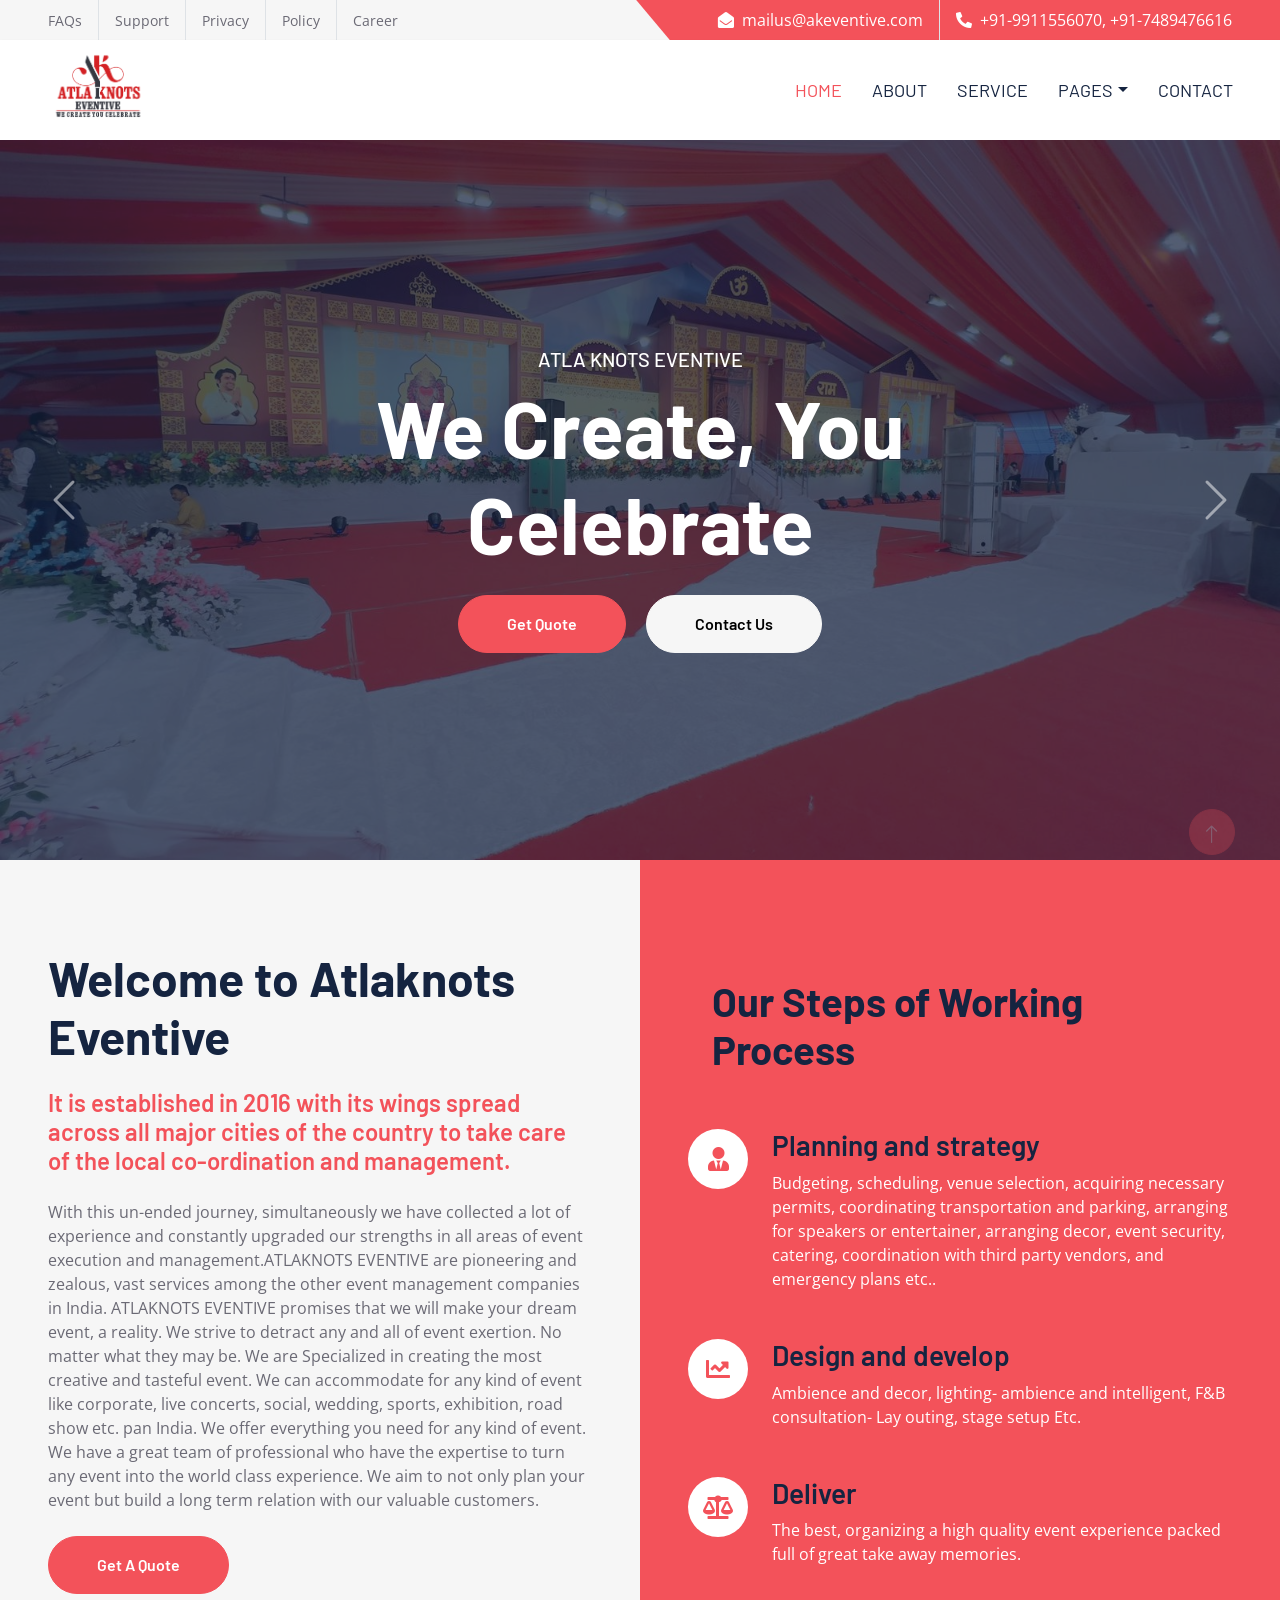
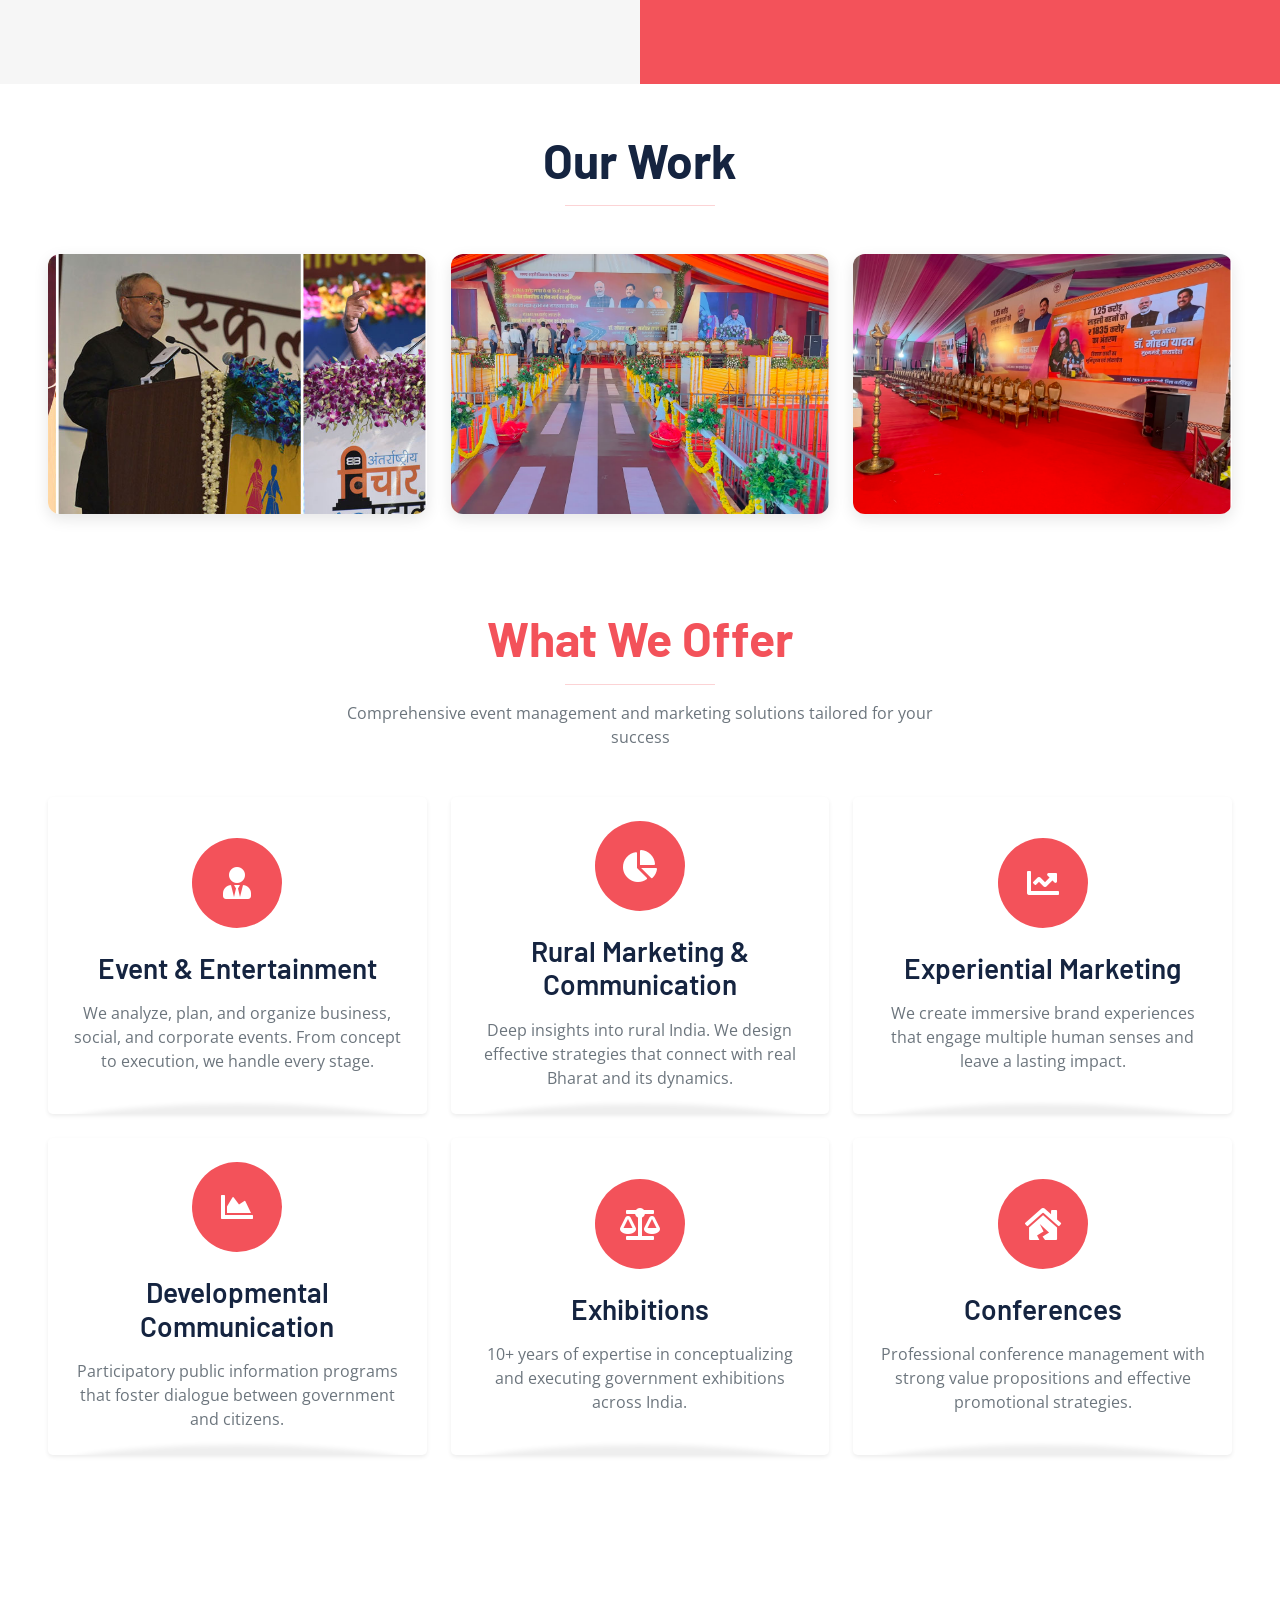
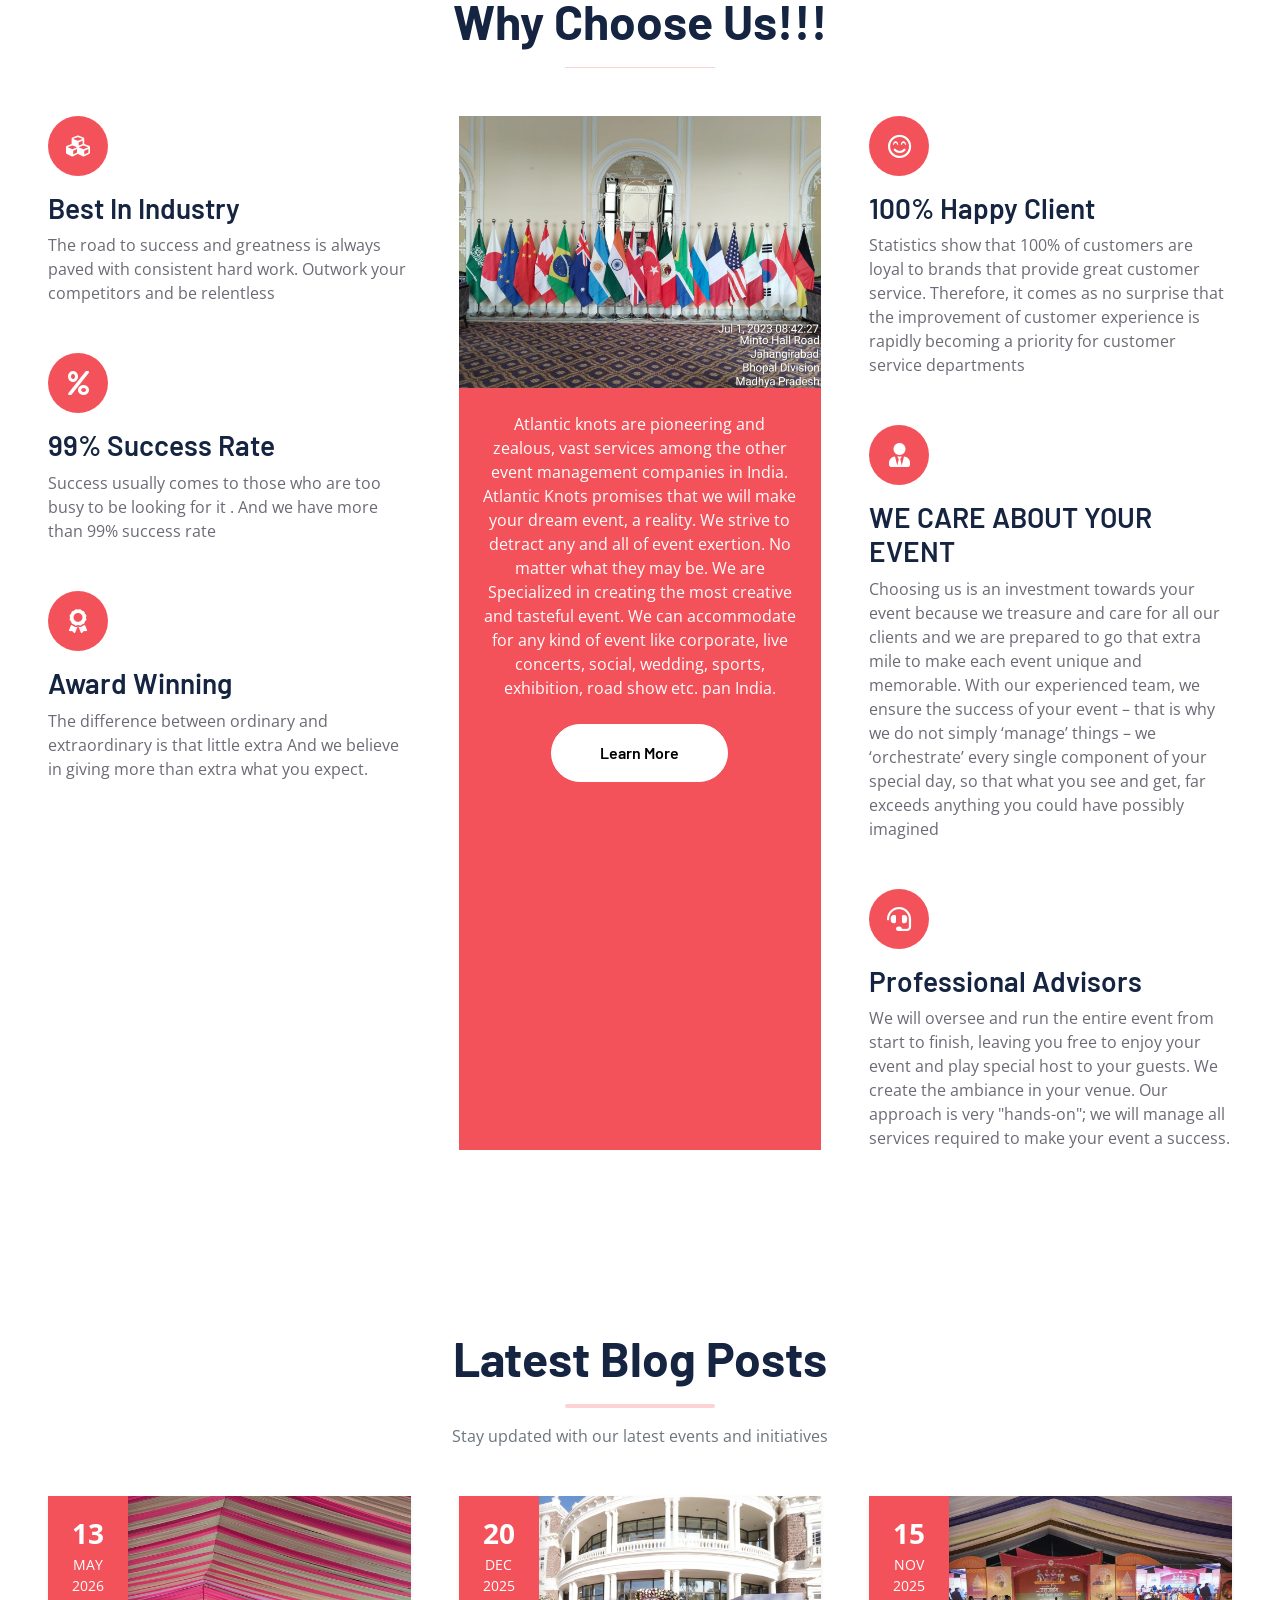
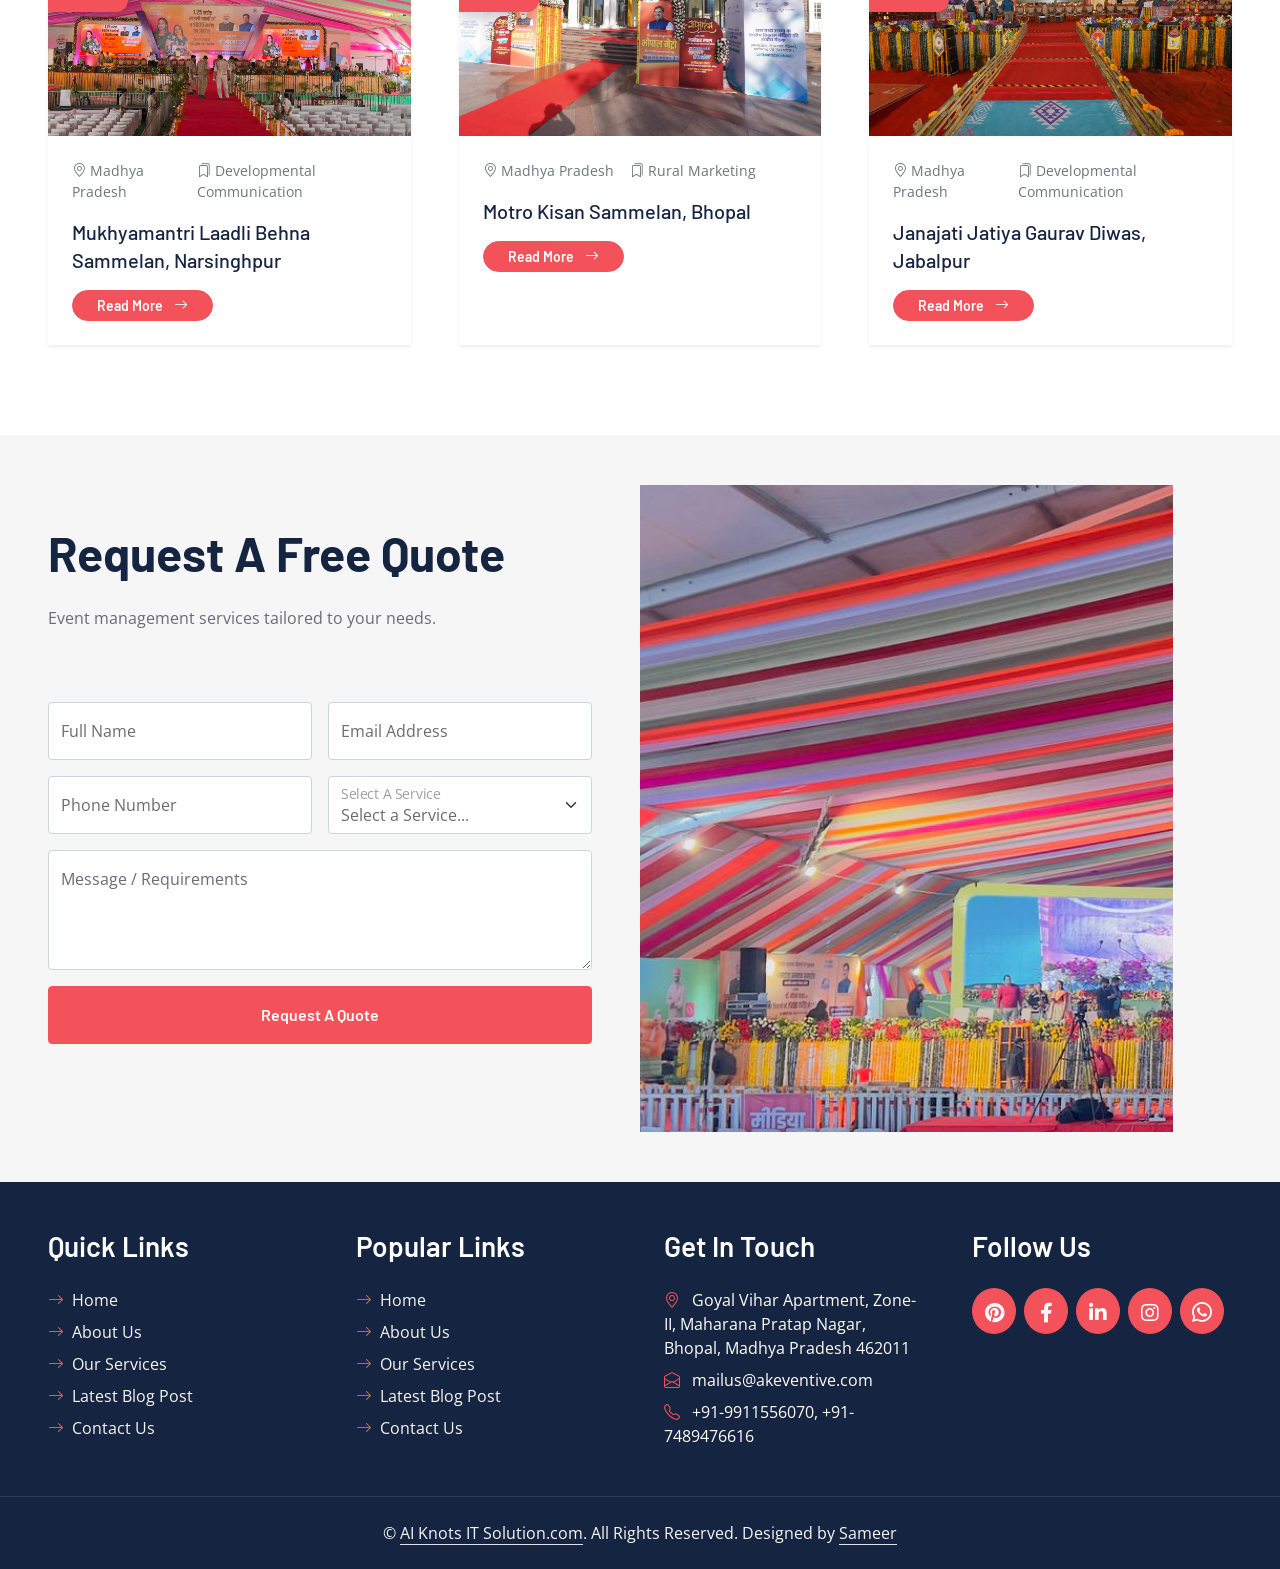
==== commit f8c6887b: "task" ====
--- a/index.html
+++ b/index.html
@@ -49,7 +49,7 @@
                         <p class="m-0"><i class="fa fa-envelope-open me-2"></i>mailus@akeventive.com</p>
                     </div>
                     <div class="py-2">
-                        <p class="m-0"><i class="fa fa-phone-alt me-2"></i>+91-91 9911556070,  +91-7489476616</p>
+                        <p class="m-0"><i class="fa fa-phone-alt me-2"></i>+91-9911556070,  +91-7489476616</p>
                     </div>
                 </div>
             </div>
@@ -60,34 +60,34 @@
 
     <!-- Navbar Start -->
     <nav class="navbar navbar-expand-lg bg-white navbar-light shadow-sm px-5 py-3 py-lg-0">
-        <a href="index.html" class="navbar-brand p-0">
-            <!-- color -->
-            <h1 class="m-0 text-uppercase text-primary"><img src="img/logo/eventive logo.png" alt="Logo" height="100px" width="100px">
-                <i class=" text-primary me-2"></i></h1>
-        </a>
-        <button class="navbar-toggler" type="button" data-bs-toggle="collapse" data-bs-target="#navbarCollapse">
-            <span class="navbar-toggler-icon"></span>
-        </button>
-        <div class="collapse navbar-collapse" id="navbarCollapse">
-            <div class="navbar-nav ms-auto py-0 me-n3">
-                <a href="index.html" class="nav-item nav-link active">Home</a>
-                <a href="about.html" class="nav-item nav-link">About</a>
-                <a href="service.html" class="nav-item nav-link">Service</a>
-                <div class="nav-item dropdown">
-                    <a href="#" class="nav-link dropdown-toggle" data-bs-toggle="dropdown">Pages</a>
-                    <div class="dropdown-menu m-0">
-                        <a href="blog.html" class="dropdown-item">Blog Grid</a>
-                        <a href="detail.html" class="dropdown-item">Blog Detail</a>
-                        <a href="feature.html" class="dropdown-item">Features</a>
-                        <a href="quote.html" class="dropdown-item">Quote Form</a>
-                        <!-- <a href="team.html" class="dropdown-item">The Team</a> -->
-                        <!-- <a href="testimonial.html" class="dropdown-item">Testimonial</a> -->
-                    </div>
-                </div>
-                <a href="contact.html" class="nav-item nav-link">Contact</a>
-            </div>
-        </div>
-    </nav>
+    <a href="index.html" class="navbar-brand p-0">
+        <!-- color -->
+        <h1 class="m-0 text-uppercase text-primary"><img src="img/logo/eventive logo.png" alt="Logo" height="100px" width="100px">
+            <i class=" text-primary me-2"></i></h1>
+    </a>
+    <button class="navbar-toggler" type="button" data-bs-toggle="collapse" data-bs-target="#navbarCollapse">
+        <span class="navbar-toggler-icon"></span>
+    </button>
+    <div class="collapse navbar-collapse" id="navbarCollapse">
+        <div class="navbar-nav ms-auto py-0 me-n3">
+            <a href="index.html" class="nav-item nav-link active">Home</a>
+            <a href="about.html" class="nav-item nav-link">About</a>
+            <a href="service.html" class="nav-item nav-link">Service</a>
+           <div class="nav-item dropdown">
+                <a href="#" class="nav-link dropdown-toggle" data-bs-toggle="dropdown">Pages</a>
+                <div class="dropdown-menu m-0">
+                    <a href="blog.html" class="dropdown-item">Blog Grid</a>
+                    <a href="detail.html" class="dropdown-item">Blog Detail</a>
+                    <a href="feature.html" class="dropdown-item">Features</a>
+                    <a href="quote.html" class="dropdown-item">Quote Form</a>
+                    <!-- <a href="team.html" class="dropdown-item">The Team</a> -->
+                    <!-- <a href="testimonial.html" class="dropdown-item">Testimonial</a> -->
+                </div>
+            </div>
+            <a href="contact.html" class="nav-item nav-link">Contact</a>
+        </div>
+    </div>
+</nav>
     <!-- Navbar End -->
 
     
@@ -348,7 +348,7 @@
     </div>
 
     <!-- Bootstrap JS -->
-    <script src="https://cdn.jsdelivr.net/npm/bootstrap@5.3.3/dist/js/bootstrap.bundle.min.js"></script>
+    <!-- <script src="https://cdn.jsdelivr.net/npm/bootstrap@5.3.3/dist/js/bootstrap.bundle.min.js"></script> -->
     
     <script>
         document.addEventListener("DOMContentLoaded", function () {
@@ -941,20 +941,43 @@
                     <a class="text-secondary" href="#"><i class="bi bi-arrow-right text-primary me-2"></i>Contact Us</a>
                 </div>
             </div>
-            <div class="col-lg-3 col-md-6">
-                <h3 class="text-white mb-4">Get In Touch</h3>
-                <p class="mb-2"><i class="bi bi-geo-alt text-primary me-2"></i>Goyal vihar apartment, Zone-II, Maharana Pratap Nagar, Bhopal, Madhya Pradesh 462011</p>
-                <p class="mb-2"><i class="bi bi-envelope-open text-primary me-2"></i>mailus@akeventive.com</p>
-                <p class="mb-0"><i class="bi bi-telephone text-primary me-2"></i>+91-91 9911556070, +91-7489476616</p>
-            </div>
+          <div class="col-lg-3 col-md-6">
+    <h3 class="text-white mb-4">Get In Touch</h3>
+
+    <p class="mb-2">
+        <i class="bi bi-geo-alt text-primary me-2"></i>
+        <a href="https://maps.google.com/?q=Goyal+Vihar+Apartment+Zone-II+Maharana+Pratap+Nagar+Bhopal+Madhya+Pradesh+462011"
+           target="_blank"
+           class="text-decoration-none text-white">
+            Goyal Vihar Apartment, Zone-II, Maharana Pratap Nagar, Bhopal, Madhya Pradesh 462011
+        </a>
+    </p>
+
+    <p class="mb-2">
+        <i class="bi bi-envelope-open text-primary me-2"></i>
+        <a href="mailto:mailus@akeventive.com" class="text-white">
+            mailus@akeventive.com
+        </a>
+    </p>
+
+    <p class="mb-0">
+        <i class="bi bi-telephone text-primary me-2"></i>
+        <a href="tel:+919911556070" class="text-white">+91-9911556070</a>,
+        <a href="tel:+917489476616" class="text-white">+91-7489476616</a>
+    </p>
+</div>
             <div class="col-lg-3 col-md-6">
                 <h3 class="text-white mb-4">Follow Us</h3>
                 <div class="d-flex">
-                    <a class="btn btn-lg btn-primary btn-lg-square rounded-circle me-2" href="https://x.com/AKEventive?t=IbPbXKBe7FyrYY1cG4PMDA&s=01"><i class="fab fa-twitter fw-normal"></i></a>
-                    <a class="btn btn-lg btn-primary btn-lg-square rounded-circle me-2" href=" https://www.facebook.com/profile.php?id=61555840487073&mibextid=ZbWKwL"><i class="fab fa-facebook-f fw-normal"></i></a>
-                    <a class="btn btn-lg btn-primary btn-lg-square rounded-circle me-2" href="https://www.linkedin.com/in/atlaknots-eventive-129ba02b2"><i class="fab fa-linkedin-in fw-normal"></i></a>
-                    <a class="btn btn-lg btn-primary btn-lg-square rounded-circle me-2" href="https://www.instagram.com/atlaknotseventive/"><i class="fab fa-instagram fw-normal"></i></a> 
-                    <a class="btn btn-lg btn-primary btn-lg-square rounded-circle me-2" href="https://wa.me/91 9911556070?text="><i class="bi bi-whatsapp fw-normal"></i></a>
+                    <a class="btn btn-lg btn-primary btn-lg-square rounded-circle me-2" href="https://in.pinterest.com/atlaknotseventive/"><i class="fab fa-pinterest fw-normal"></i></a>
+                    <a class="btn btn-lg btn-primary btn-lg-square rounded-circle me-2" href="https://www.facebook.com/people/Atla-Knots-Eventive/61582986326755/"><i class="fab fa-facebook-f fw-normal"></i></a>
+                    <a class="btn btn-lg btn-primary btn-lg-square rounded-circle me-2" href="https://www.linkedin.com/company/atlaknots-eventive/?viewAsMember=true"><i class="fab fa-linkedin-in fw-normal"></i></a>
+                    <a class="btn btn-lg btn-primary btn-lg-square rounded-circle me-2" href="https://www.instagram.com/atla.knots/"><i class="fab fa-instagram fw-normal"></i></a> 
+    <a class="btn btn-lg btn-primary btn-lg-square rounded-circle me-2"
+   href="https://wa.me/919911556070?text=Hello%20Sir%2C%0A%0AI%20would%20like%20to%20inquire%20about%20your%20event%20planning%20services.%20Please%20share%20your%20packages%20and%20availability.%0A%0AThank%20you%21"
+   target="_blank">
+   <i class="bi bi-whatsapp fw-normal"></i>
+</a>
                 </div>
             </div>
         </div>
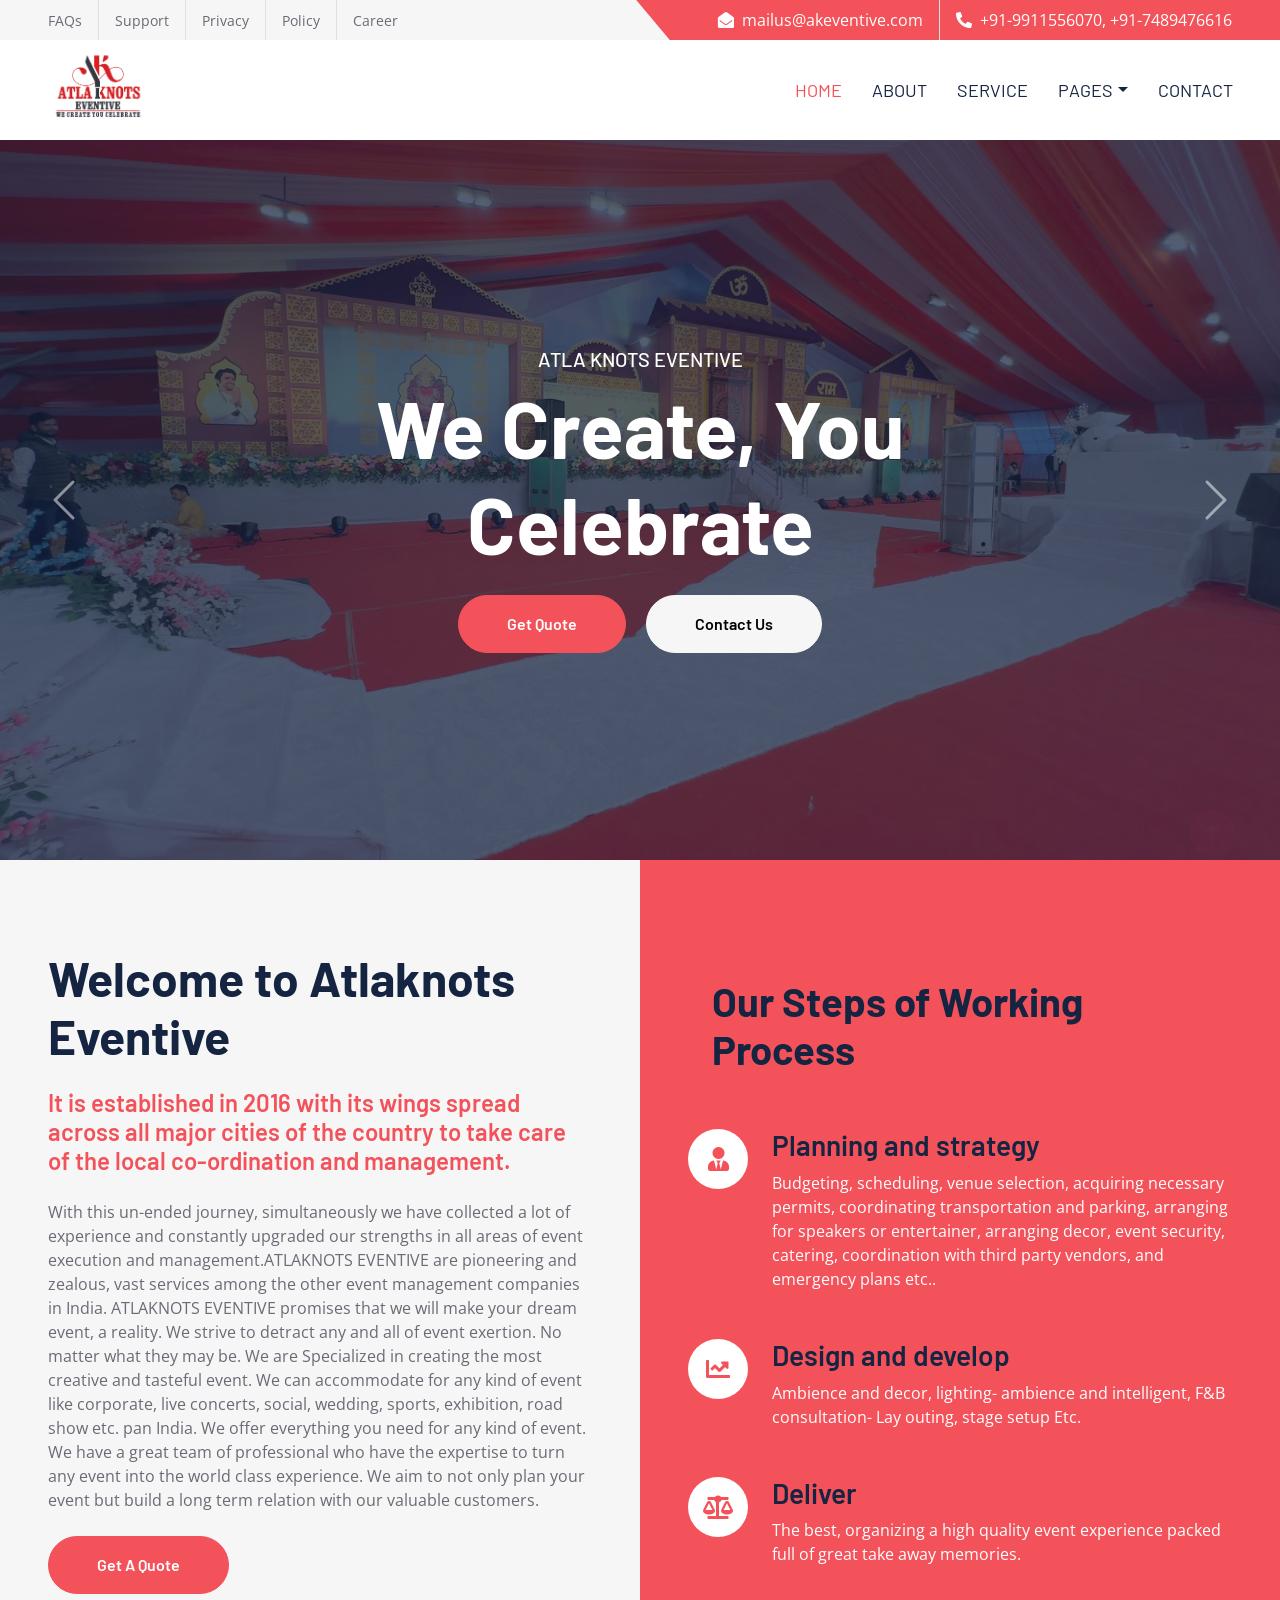
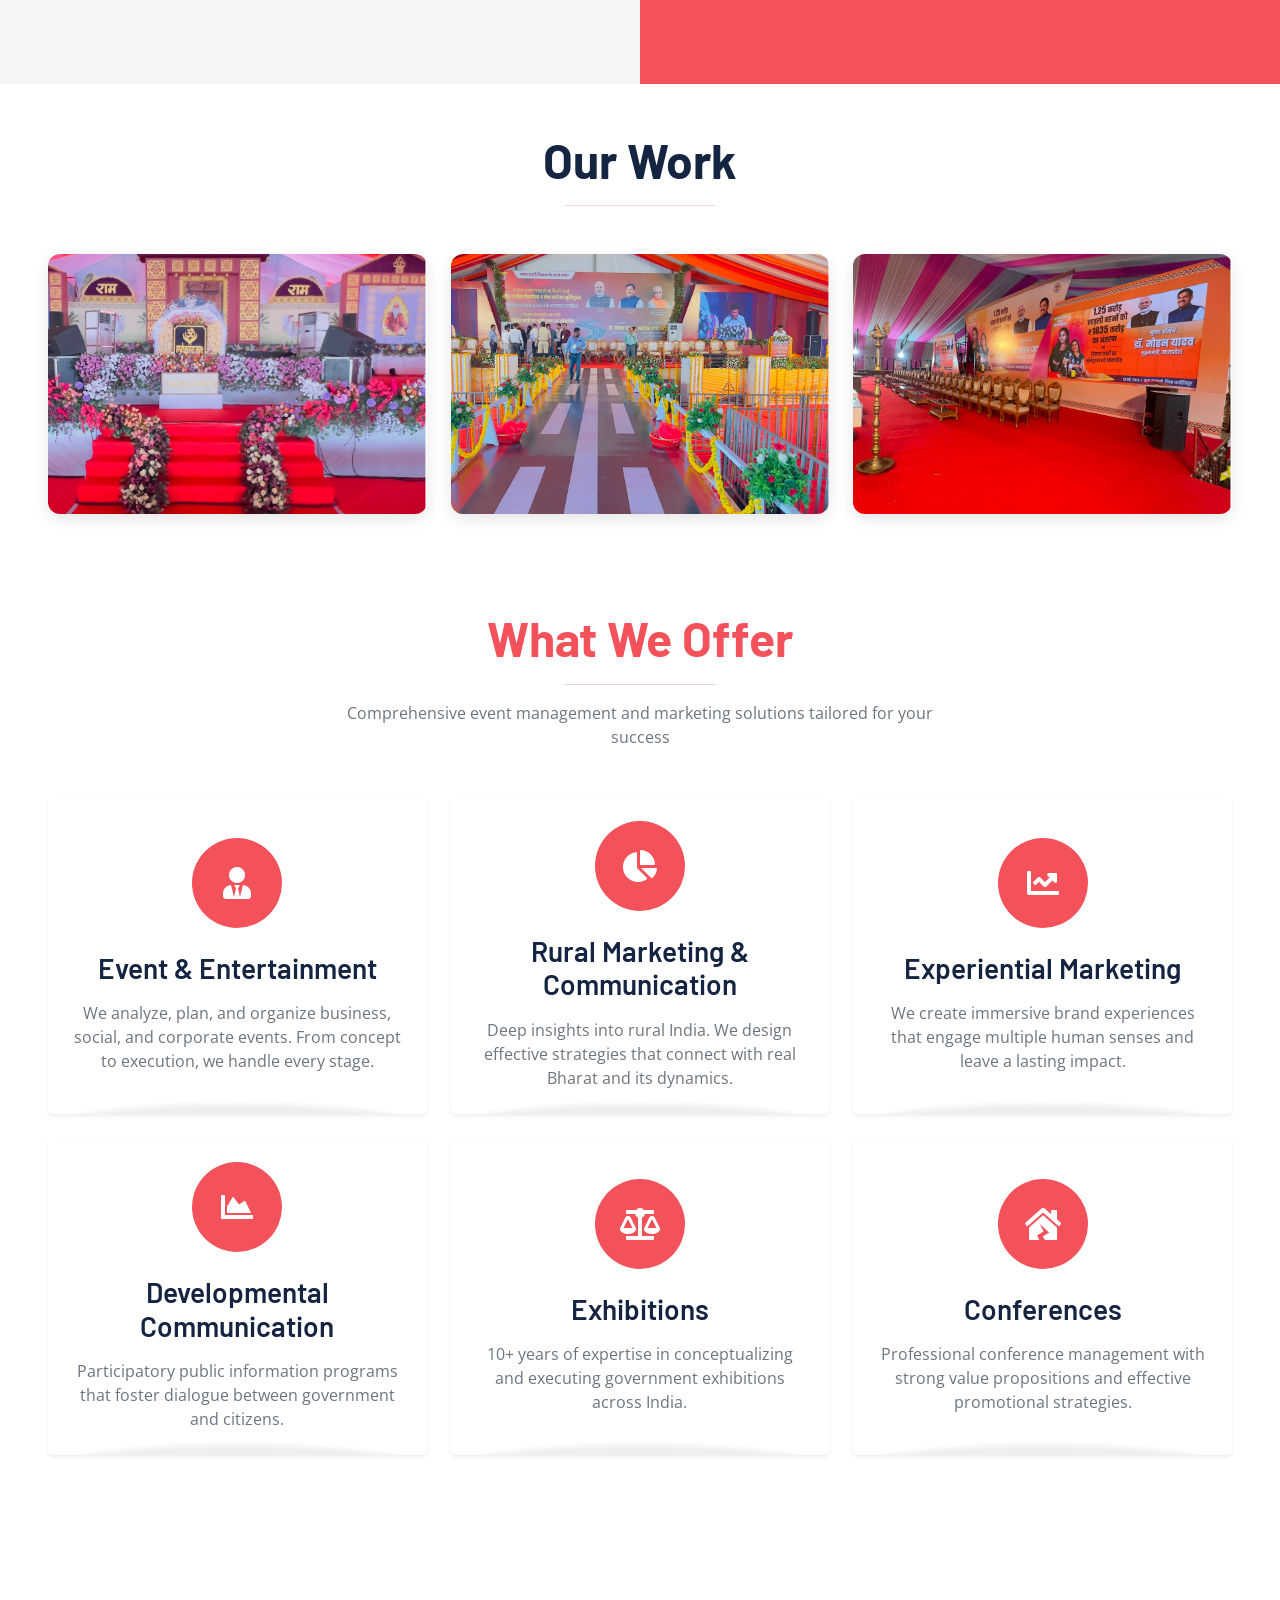
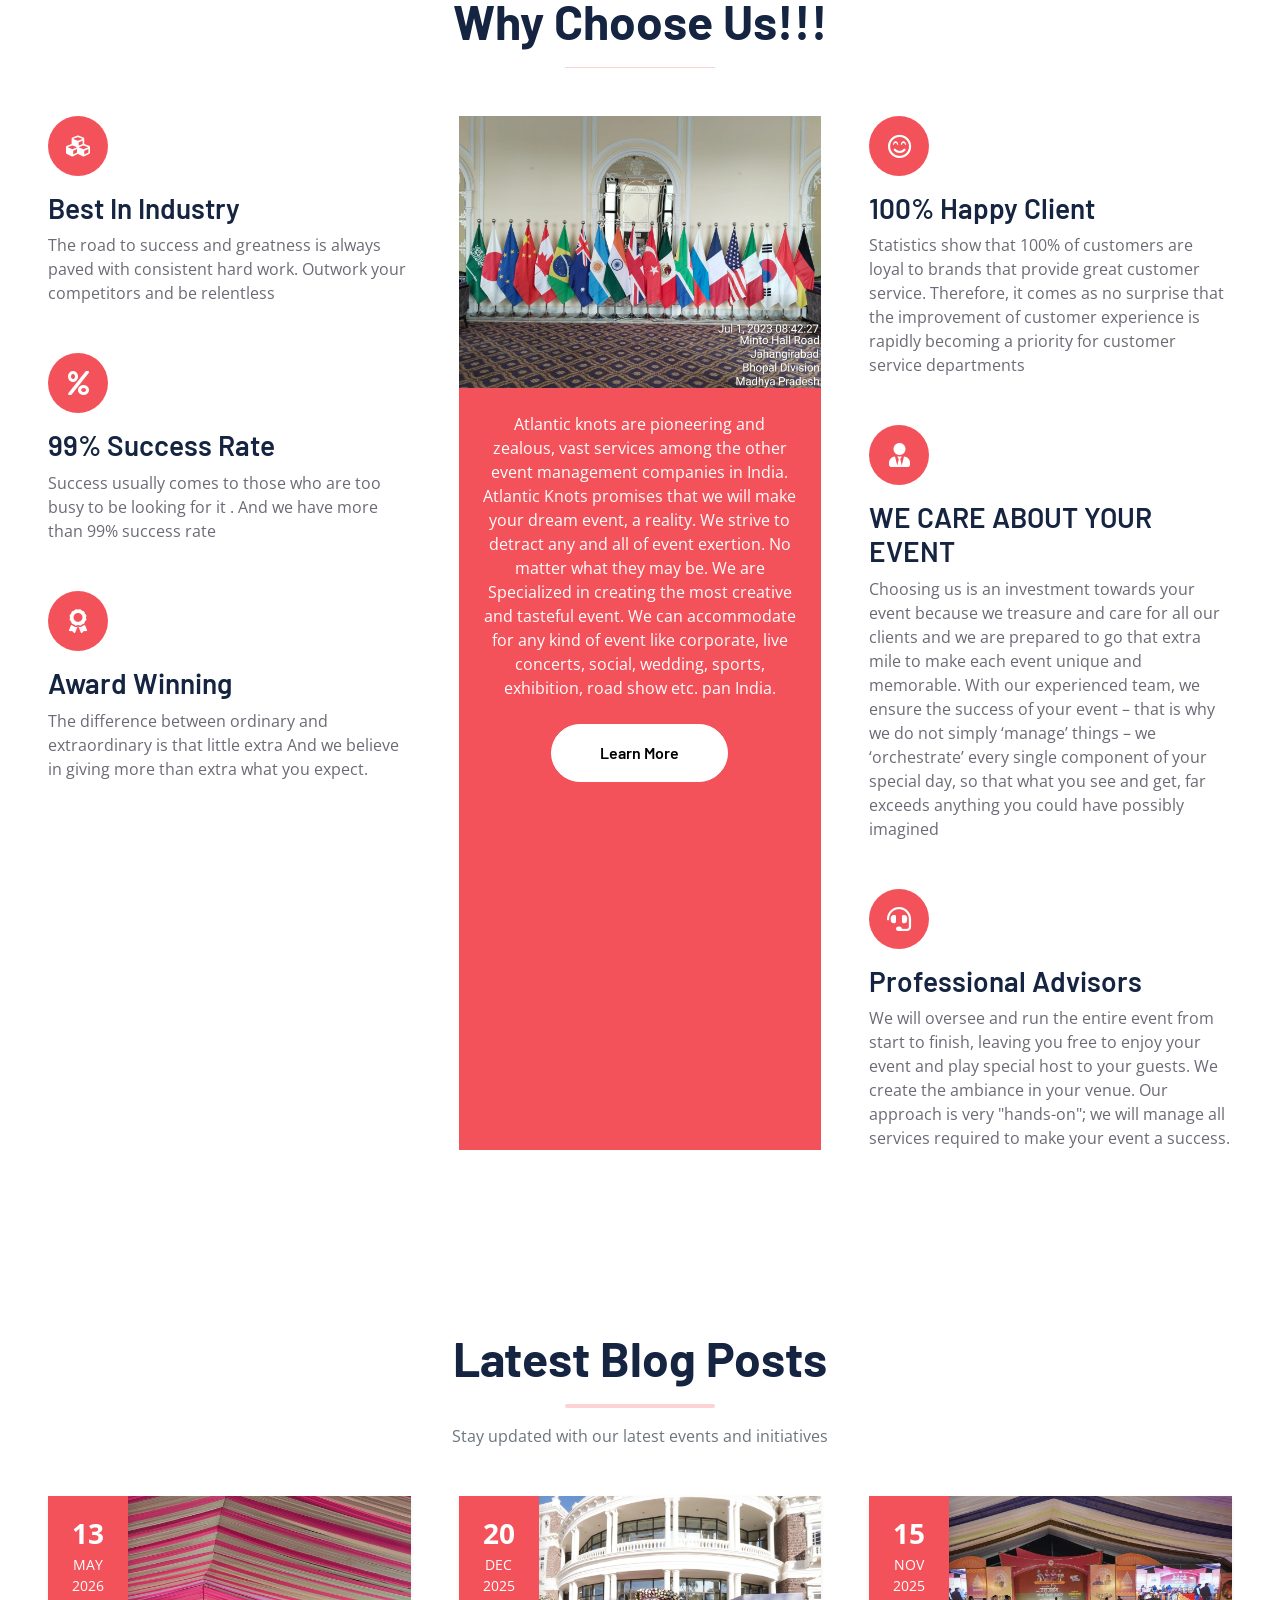
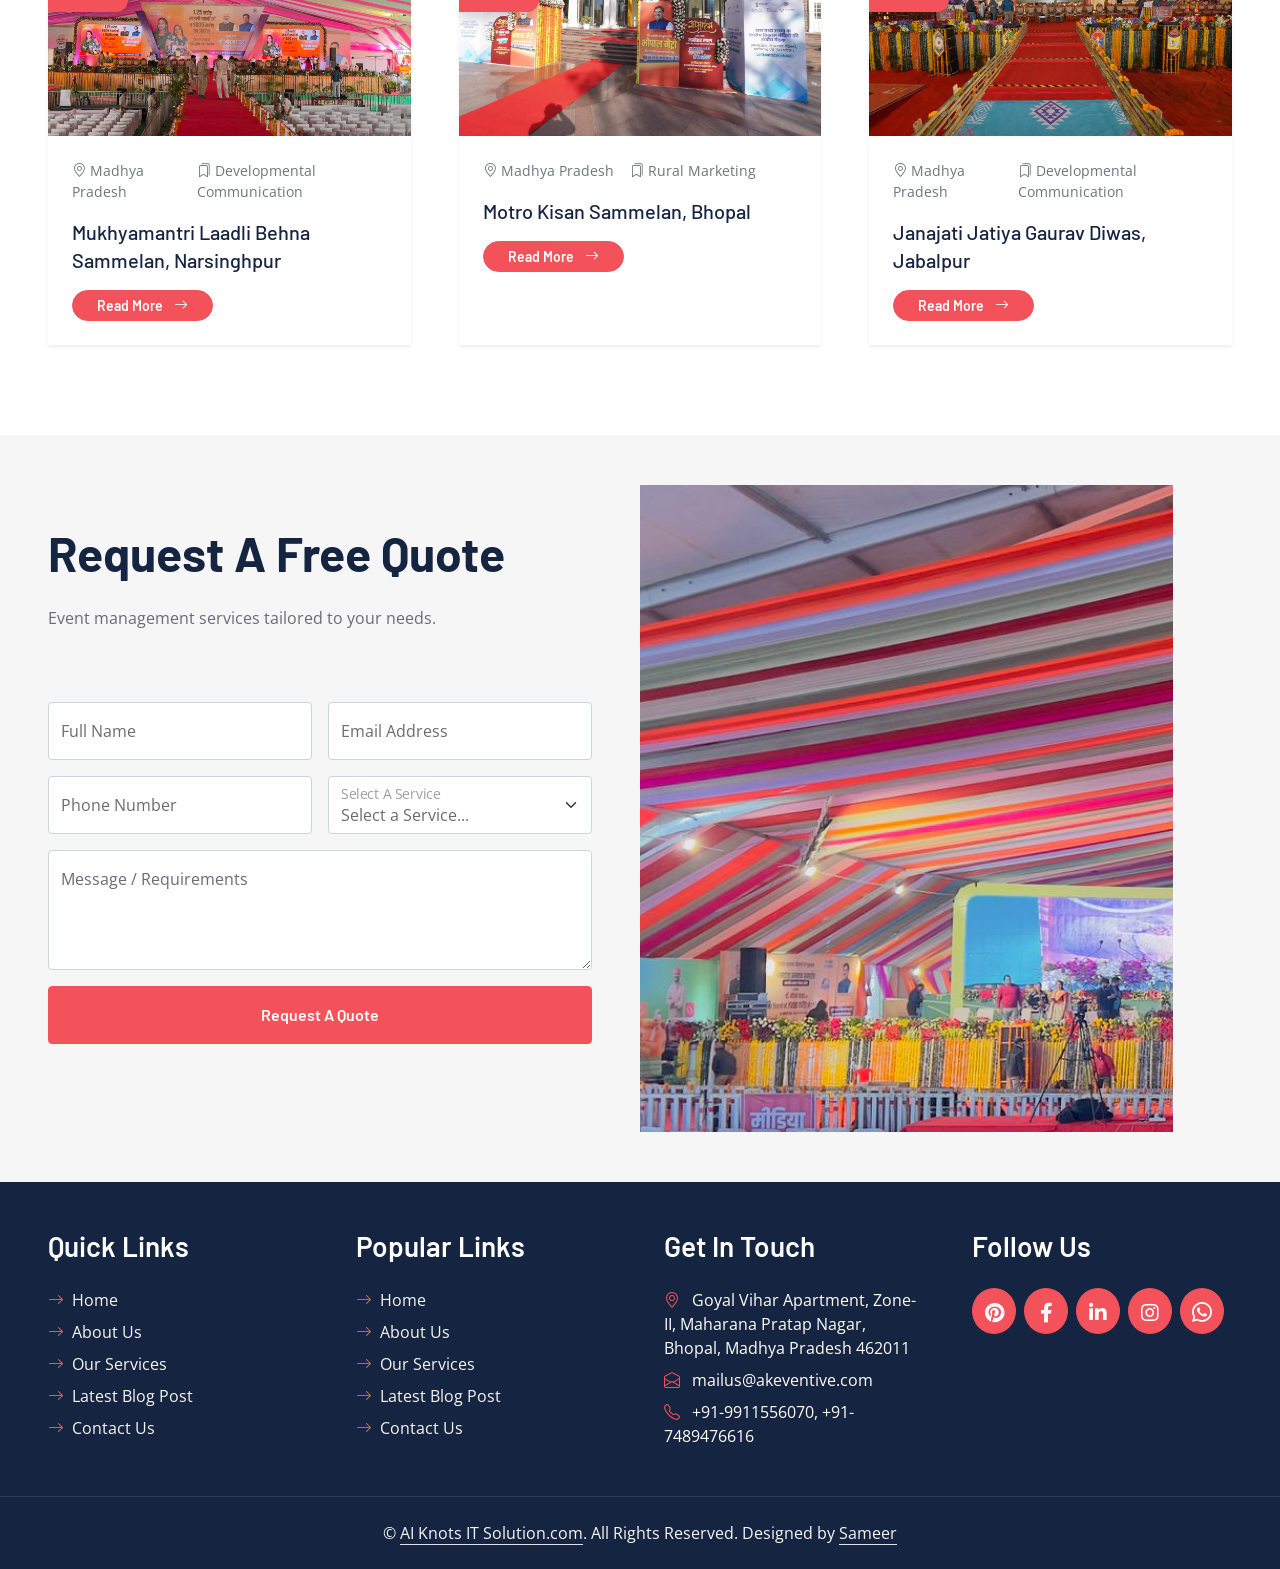
==== commit 676795f1: "task" ====
--- a/index.html
+++ b/index.html
@@ -297,7 +297,7 @@
             <div class="col-lg-4 col-md-6">
                 <div class="team-item position-relative overflow-hidden">
                     <img class="img-fluid work-img" 
-                         src="img/team-1.jpg" 
+                         src="img/event_image.jpg" 
                          alt="Project 1"
                          data-bs-toggle="modal" 
                          data-bs-target="#imageModal"
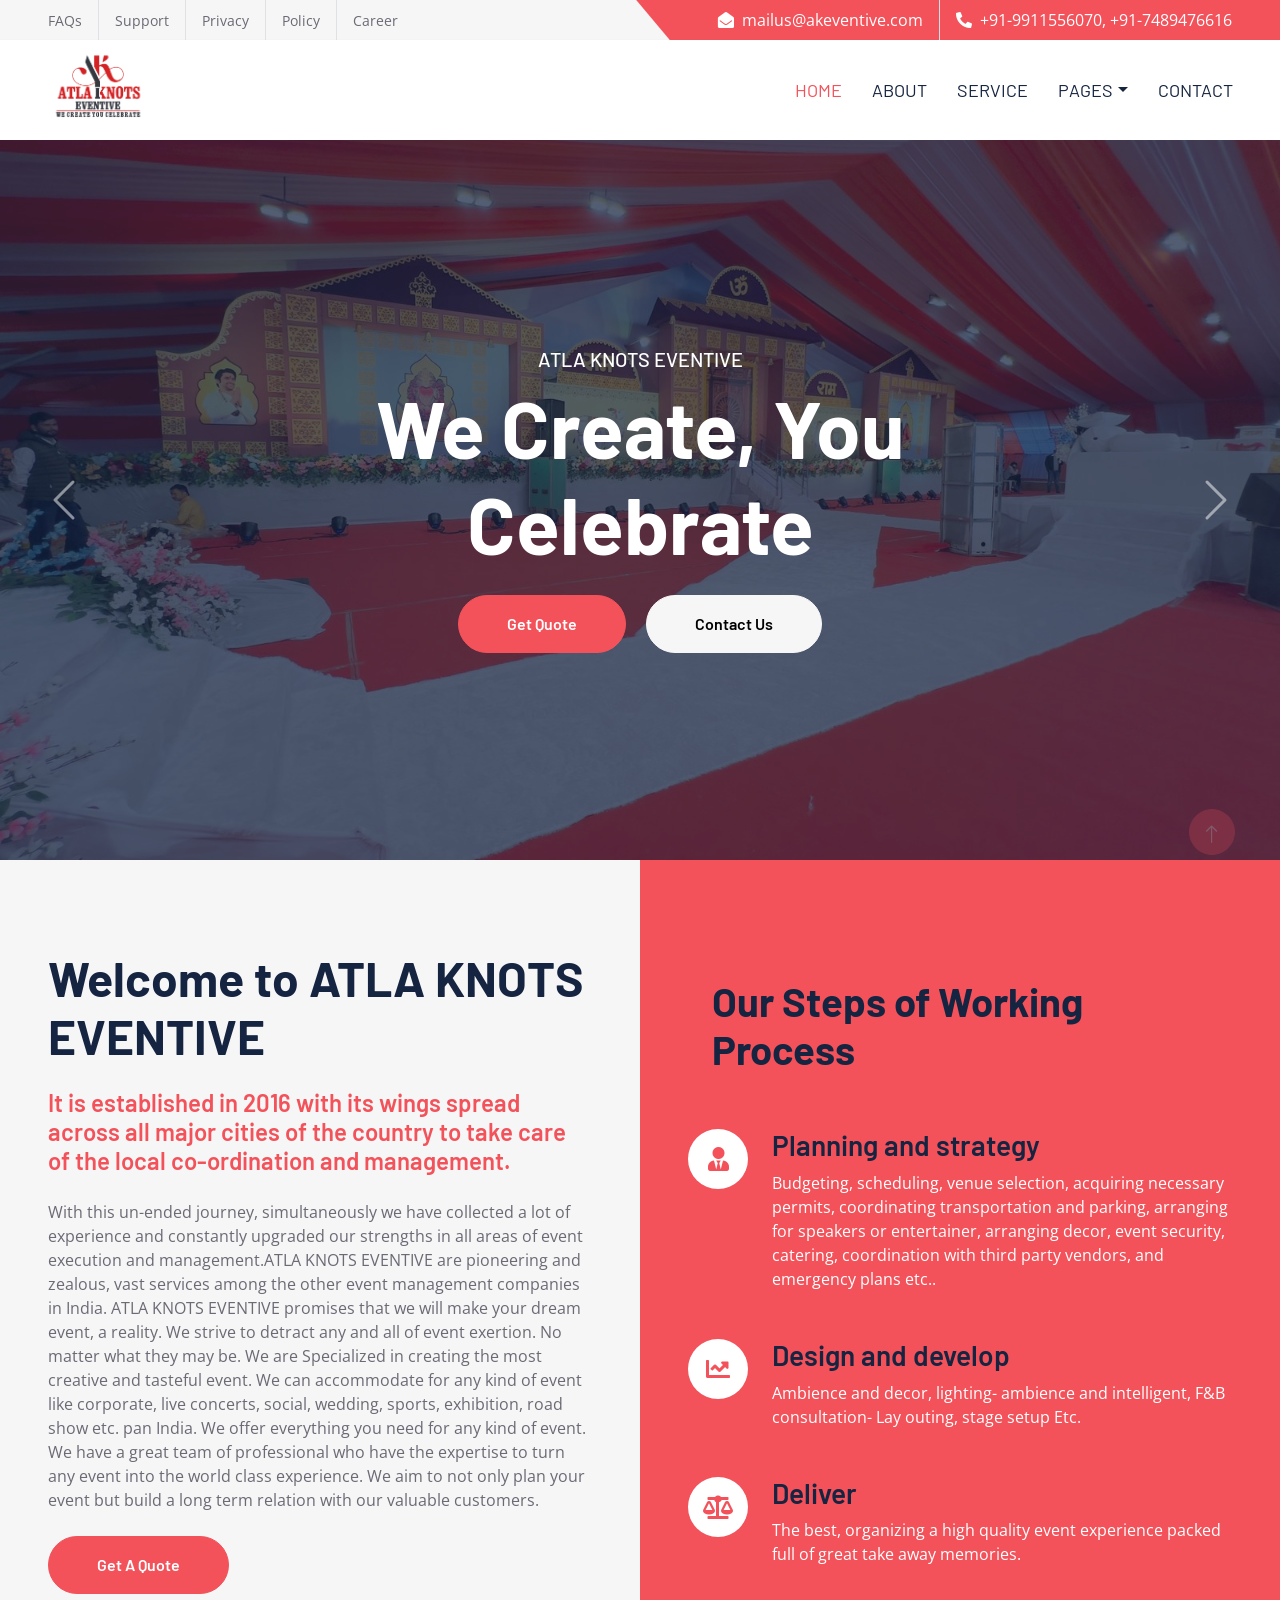
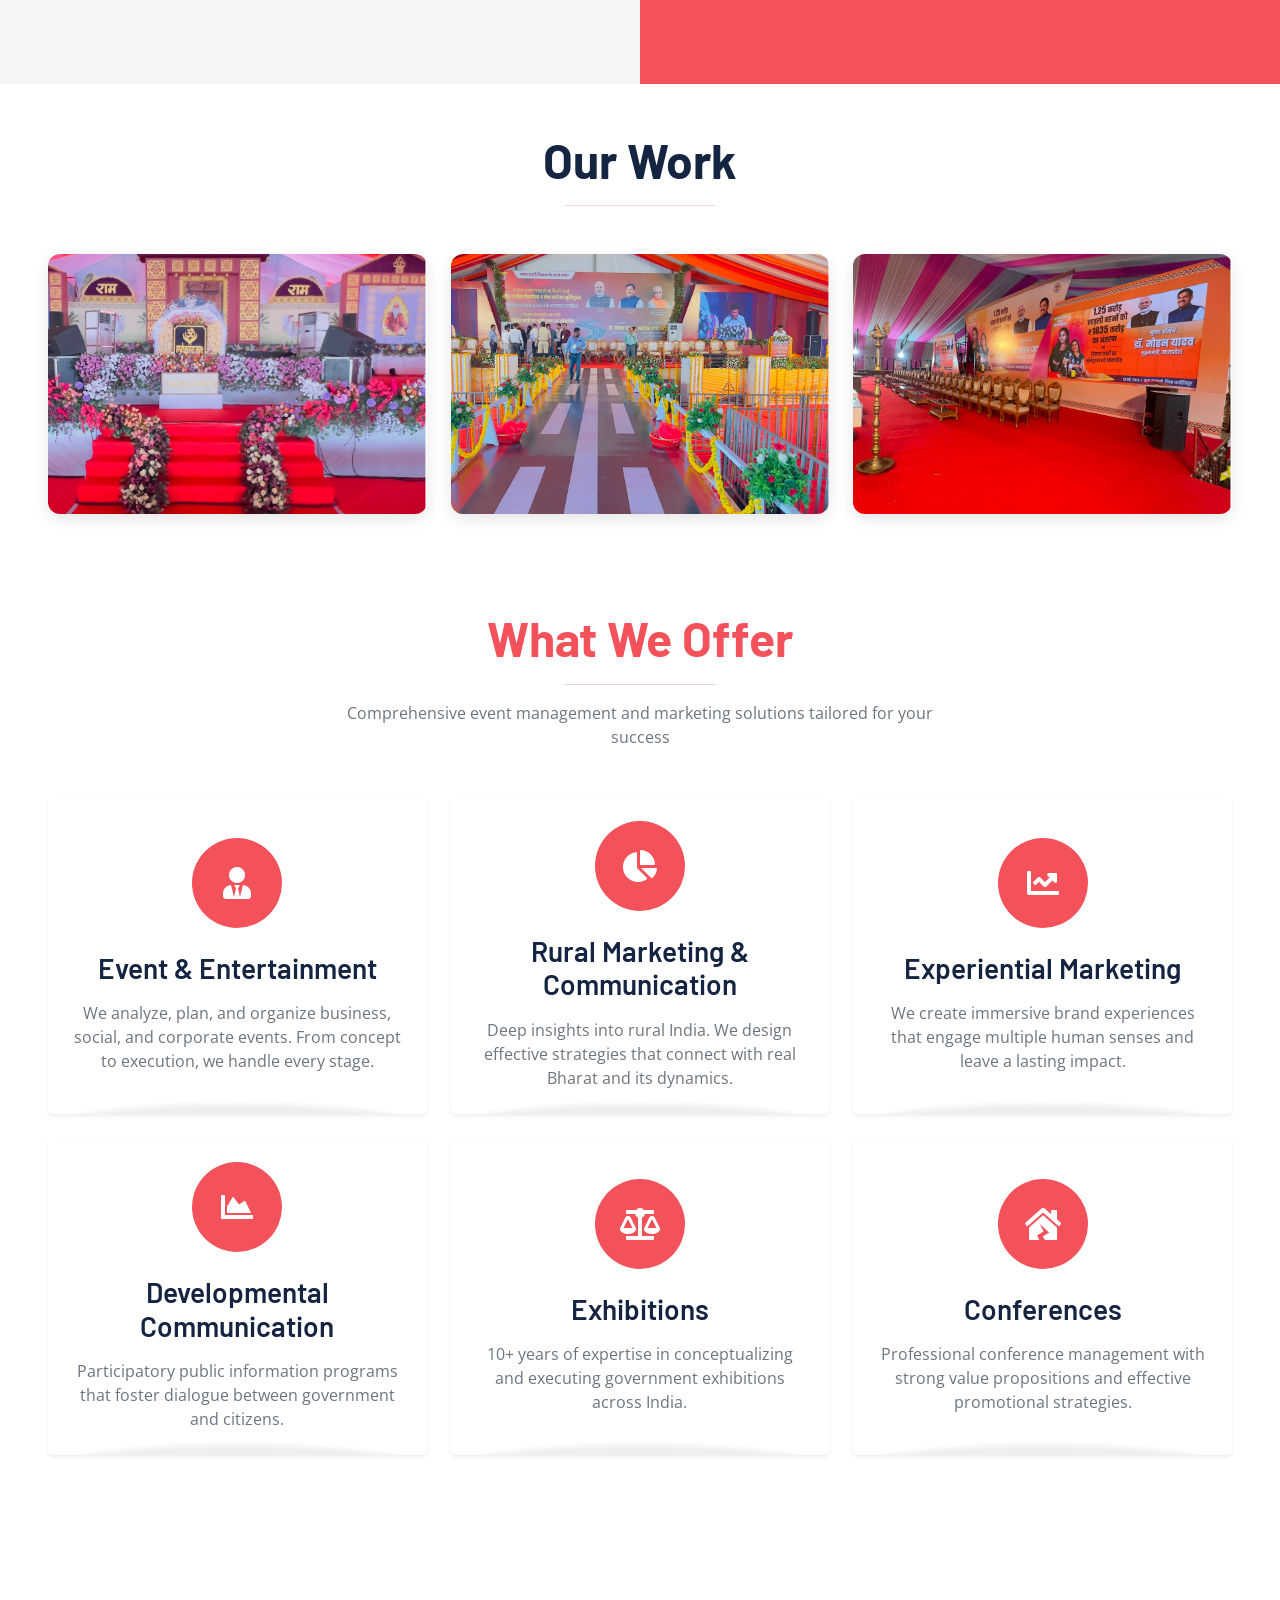
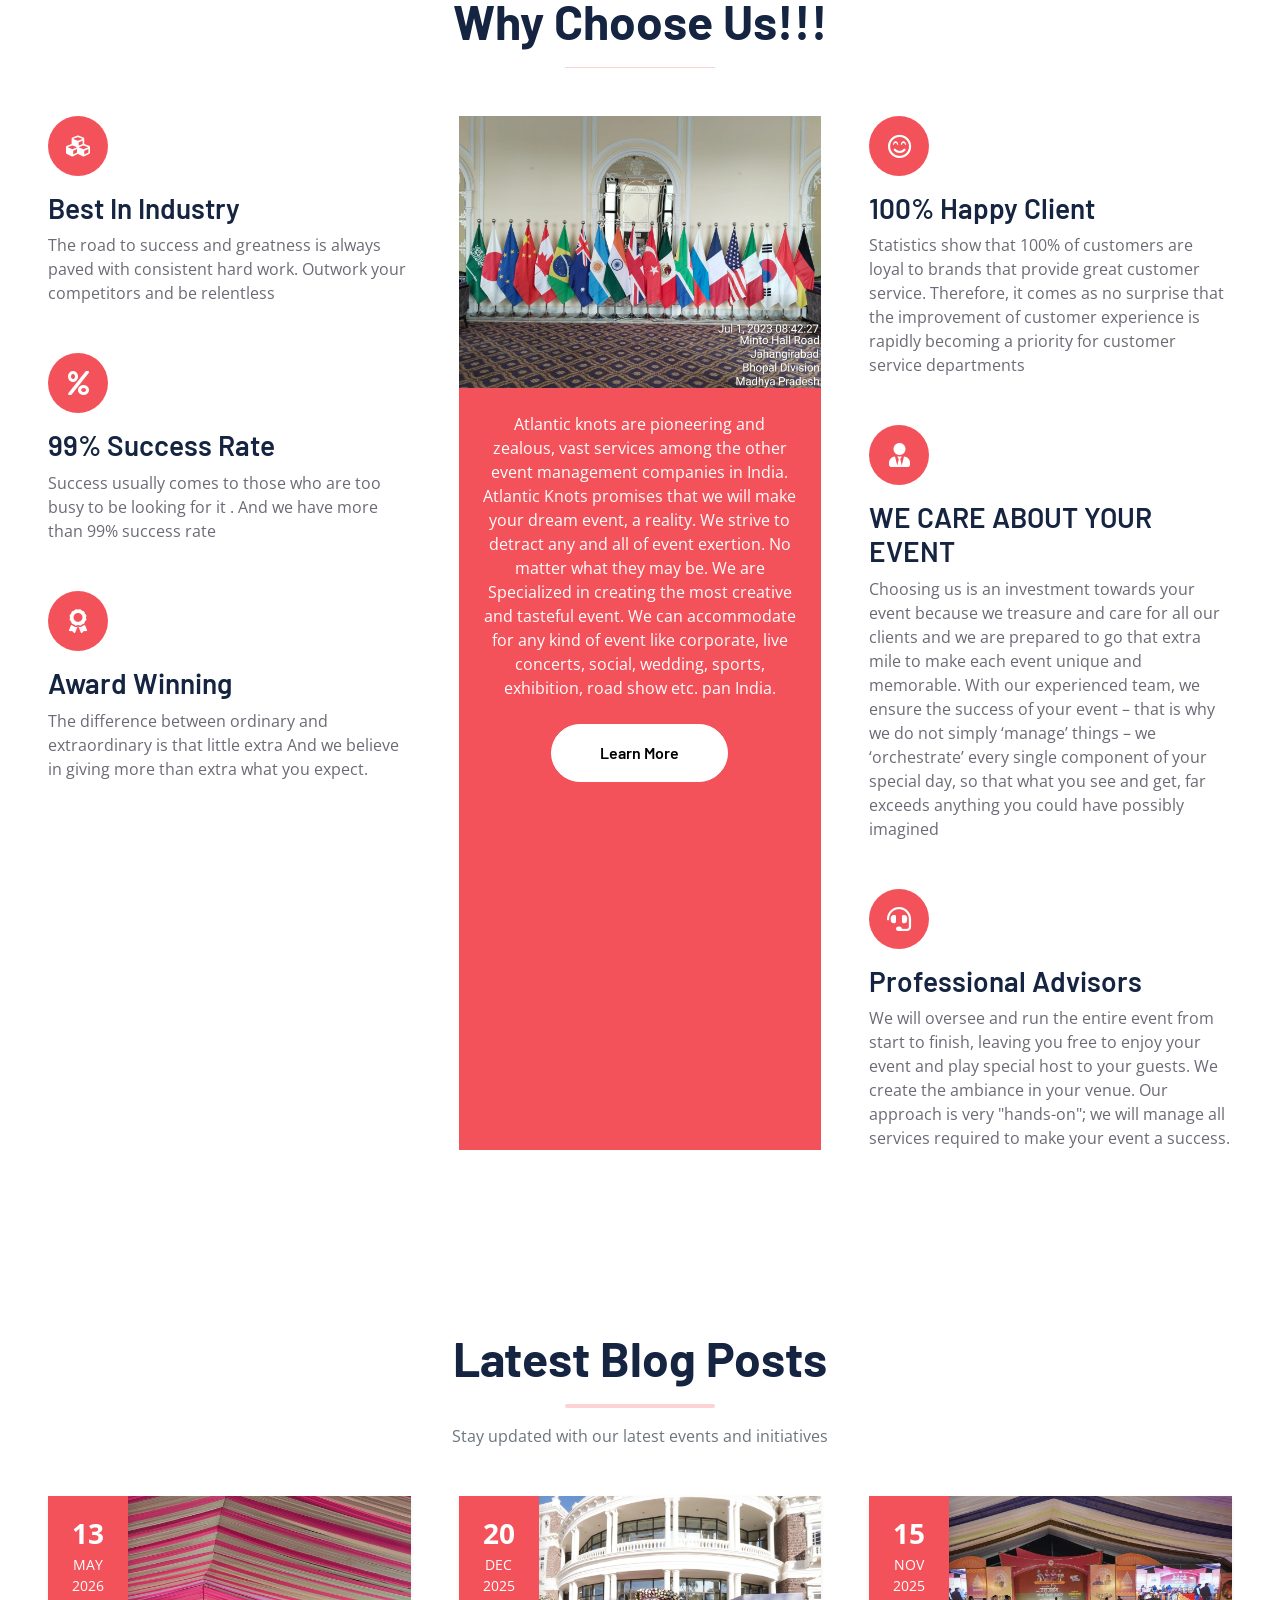
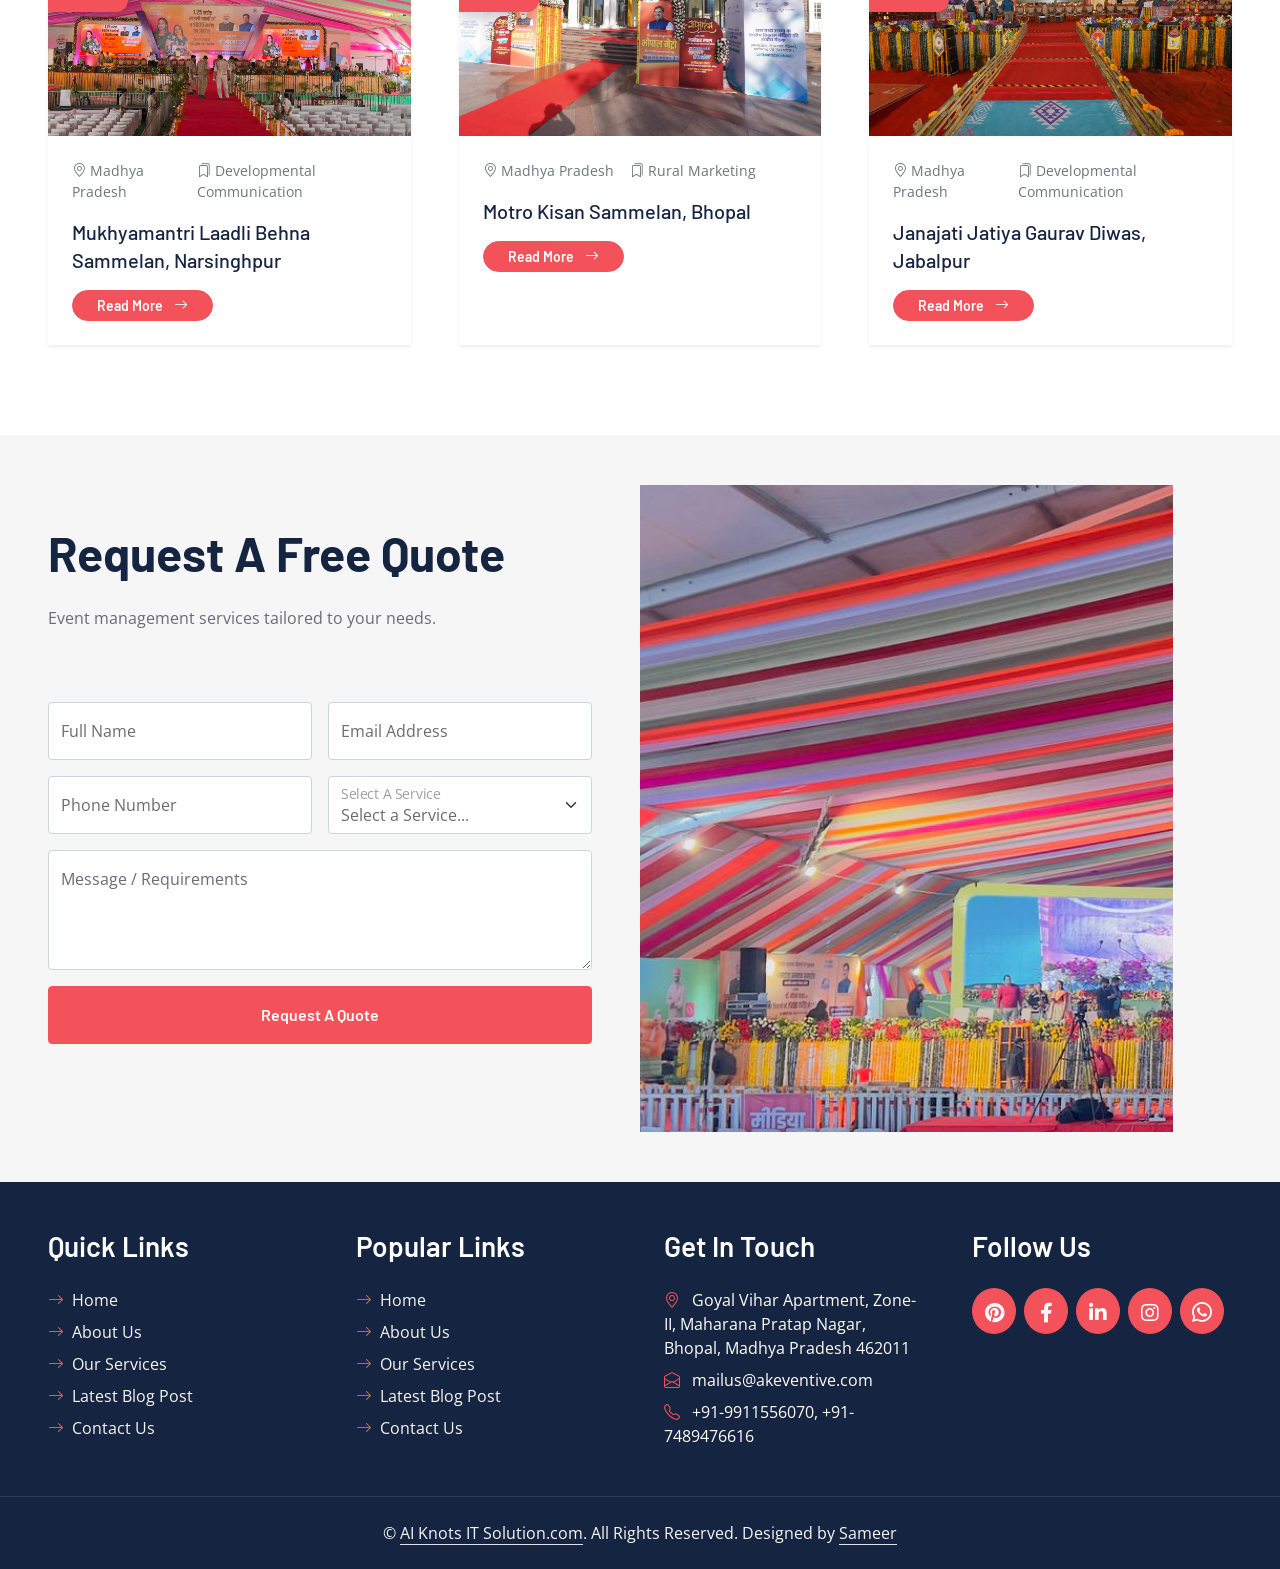
==== commit 9102352c: "task" ====
--- a/index.html
+++ b/index.html
@@ -4,7 +4,7 @@
 <head>
     <meta charset="utf-8">
    
-    <title>ATLAKNOTS EVENTIVE</title>
+    <title>ATLA KNOTS EVENTIVE</title>
 
     <meta content="width=device-width, initial-scale=1.0" name="viewport">
     
@@ -180,9 +180,9 @@
    <div class="container-fluid bg-secondary p-0">
     <div class="row g-0">
         <div class="col-lg-6 py-6 px-5">
-            <h1 class="display-5 mb-4">Welcome to Atlaknots Eventive</h1>
+            <h1 class="display-5 mb-4">Welcome to ATLA KNOTS EVENTIVE</h1>
             <h4 class="text-primary mb-4">  It is established in 2016 with its wings spread across all major cities of the country to take care of the local co-ordination and management. </h4>
-            <p class="mb-4"> With this un-ended journey, simultaneously we have collected a lot of experience and constantly upgraded our strengths in all areas of event execution and management.ATLAKNOTS EVENTIVE are pioneering and zealous, vast services among the other event management companies in India. ATLAKNOTS EVENTIVE promises that we will make your dream event, a reality. We strive to detract any and all of event exertion. No matter what they may be. We are Specialized in creating the most creative and tasteful event. We can accommodate for any kind of event like corporate, live concerts, social, wedding, sports, exhibition, road show etc. pan India. We offer everything you need for any kind of event. We have a great team of professional who have the expertise to turn any event into the world class experience. We aim to not only plan your event but build a long term relation with our valuable customers.
+            <p class="mb-4"> With this un-ended journey, simultaneously we have collected a lot of experience and constantly upgraded our strengths in all areas of event execution and management.ATLA KNOTS EVENTIVE are pioneering and zealous, vast services among the other event management companies in India. ATLA KNOTS EVENTIVE promises that we will make your dream event, a reality. We strive to detract any and all of event exertion. No matter what they may be. We are Specialized in creating the most creative and tasteful event. We can accommodate for any kind of event like corporate, live concerts, social, wedding, sports, exhibition, road show etc. pan India. We offer everything you need for any kind of event. We have a great team of professional who have the expertise to turn any event into the world class experience. We aim to not only plan your event but build a long term relation with our valuable customers.
                 </p>
             <a href="qute.html" class="btn btn-primary py-md-3 px-md-5 rounded-pill">Get A Quote</a>
         </div>
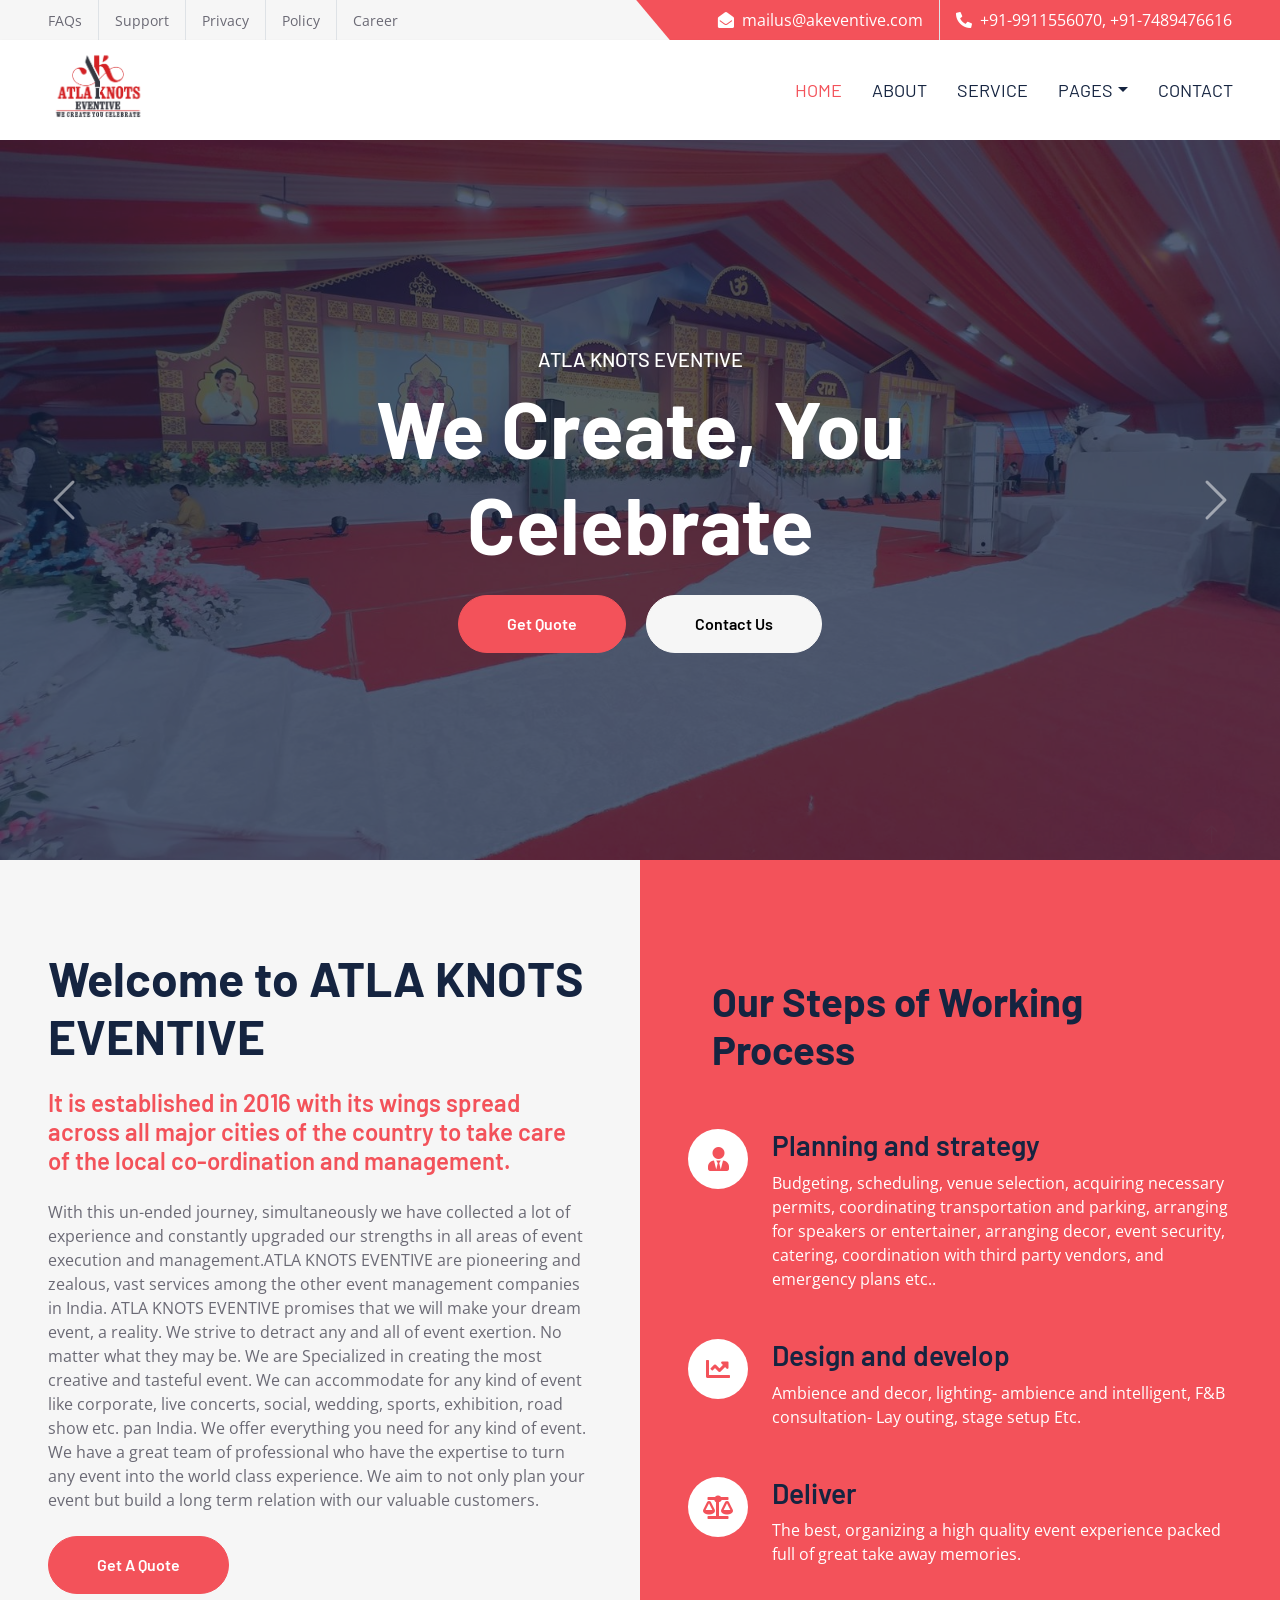
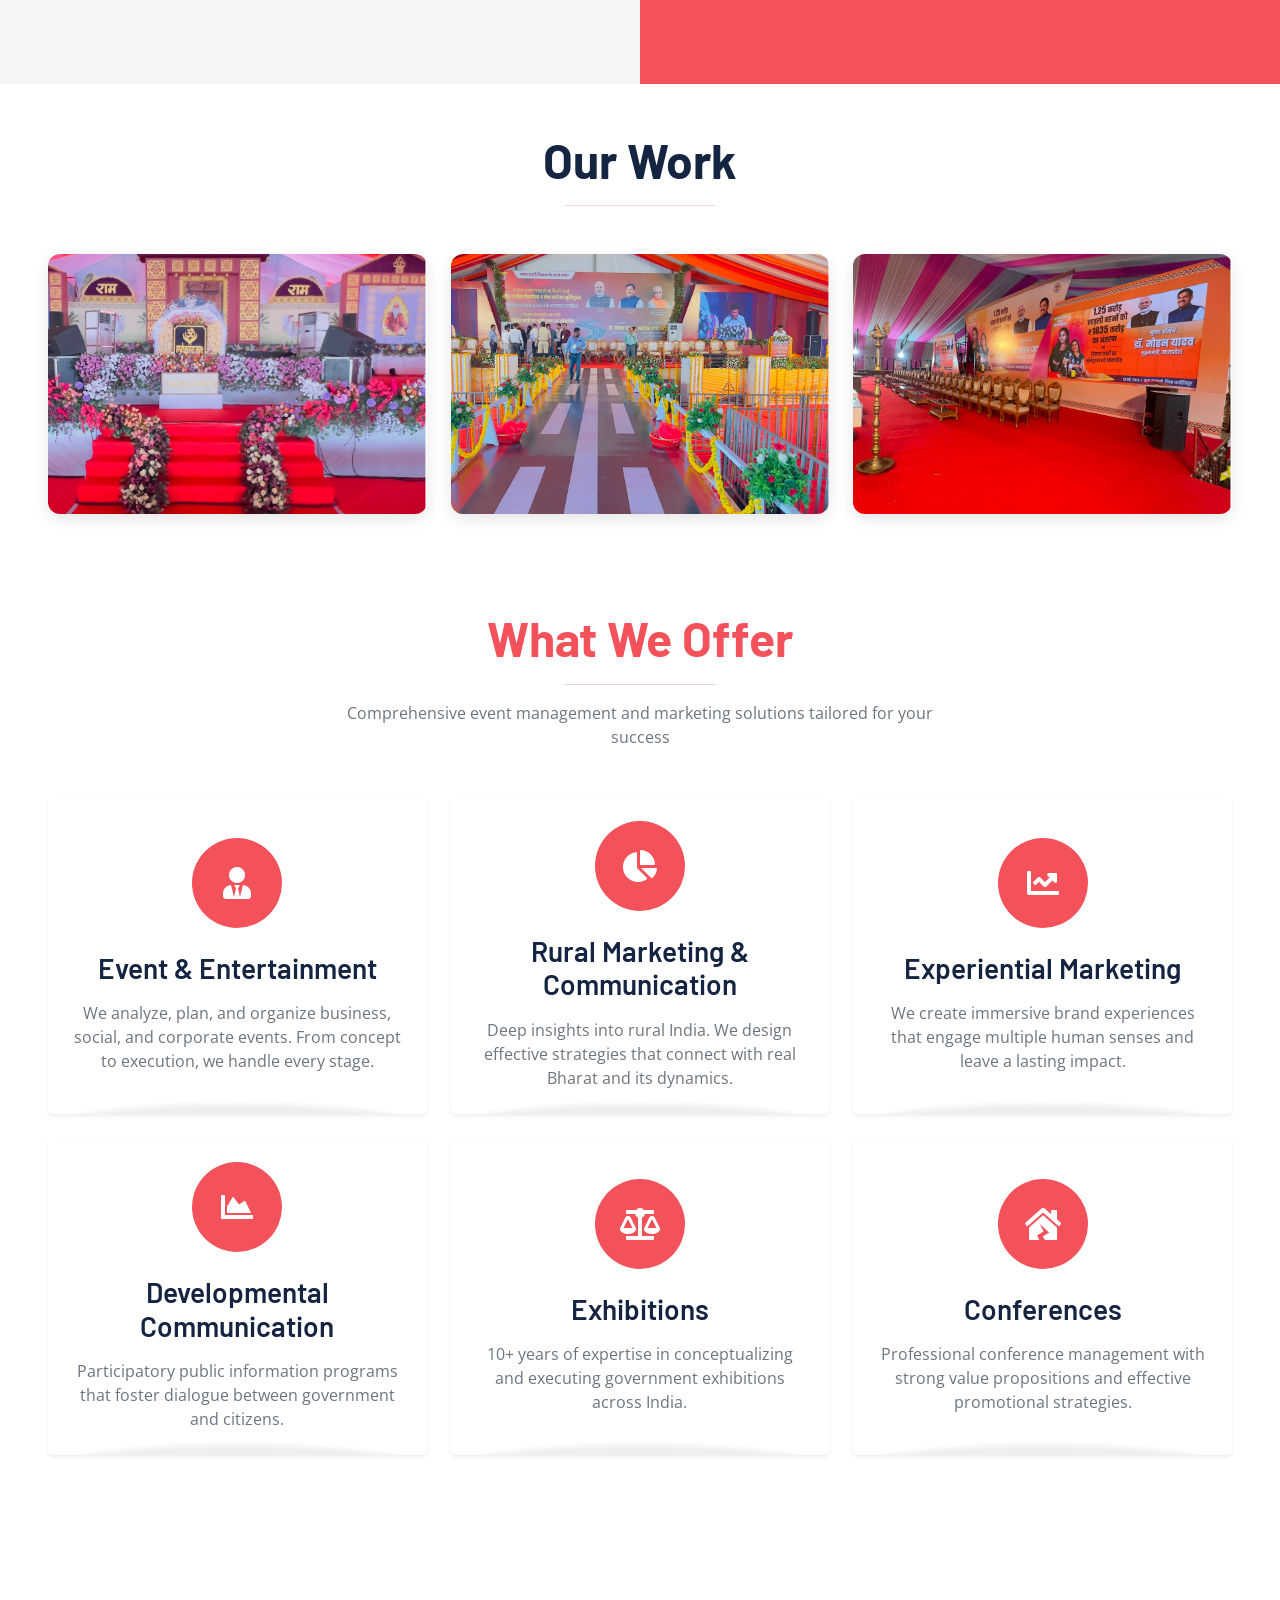
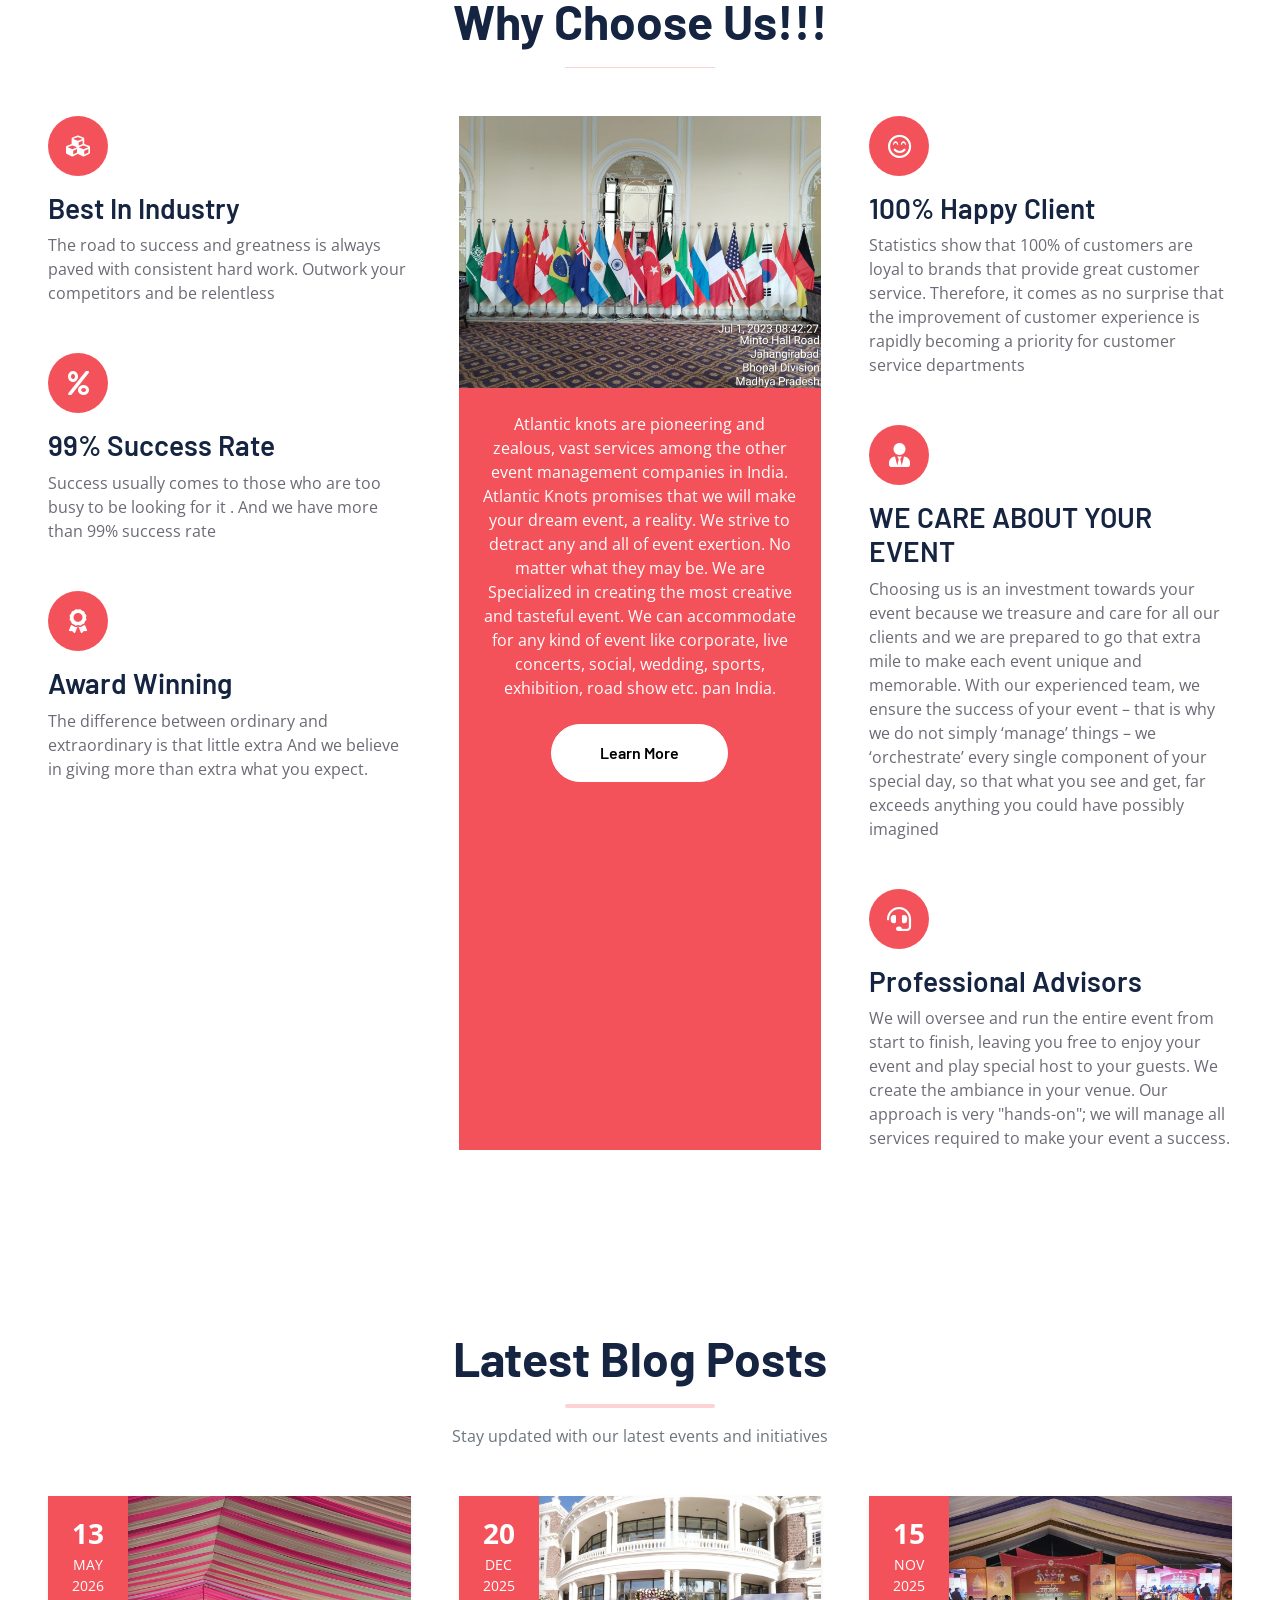
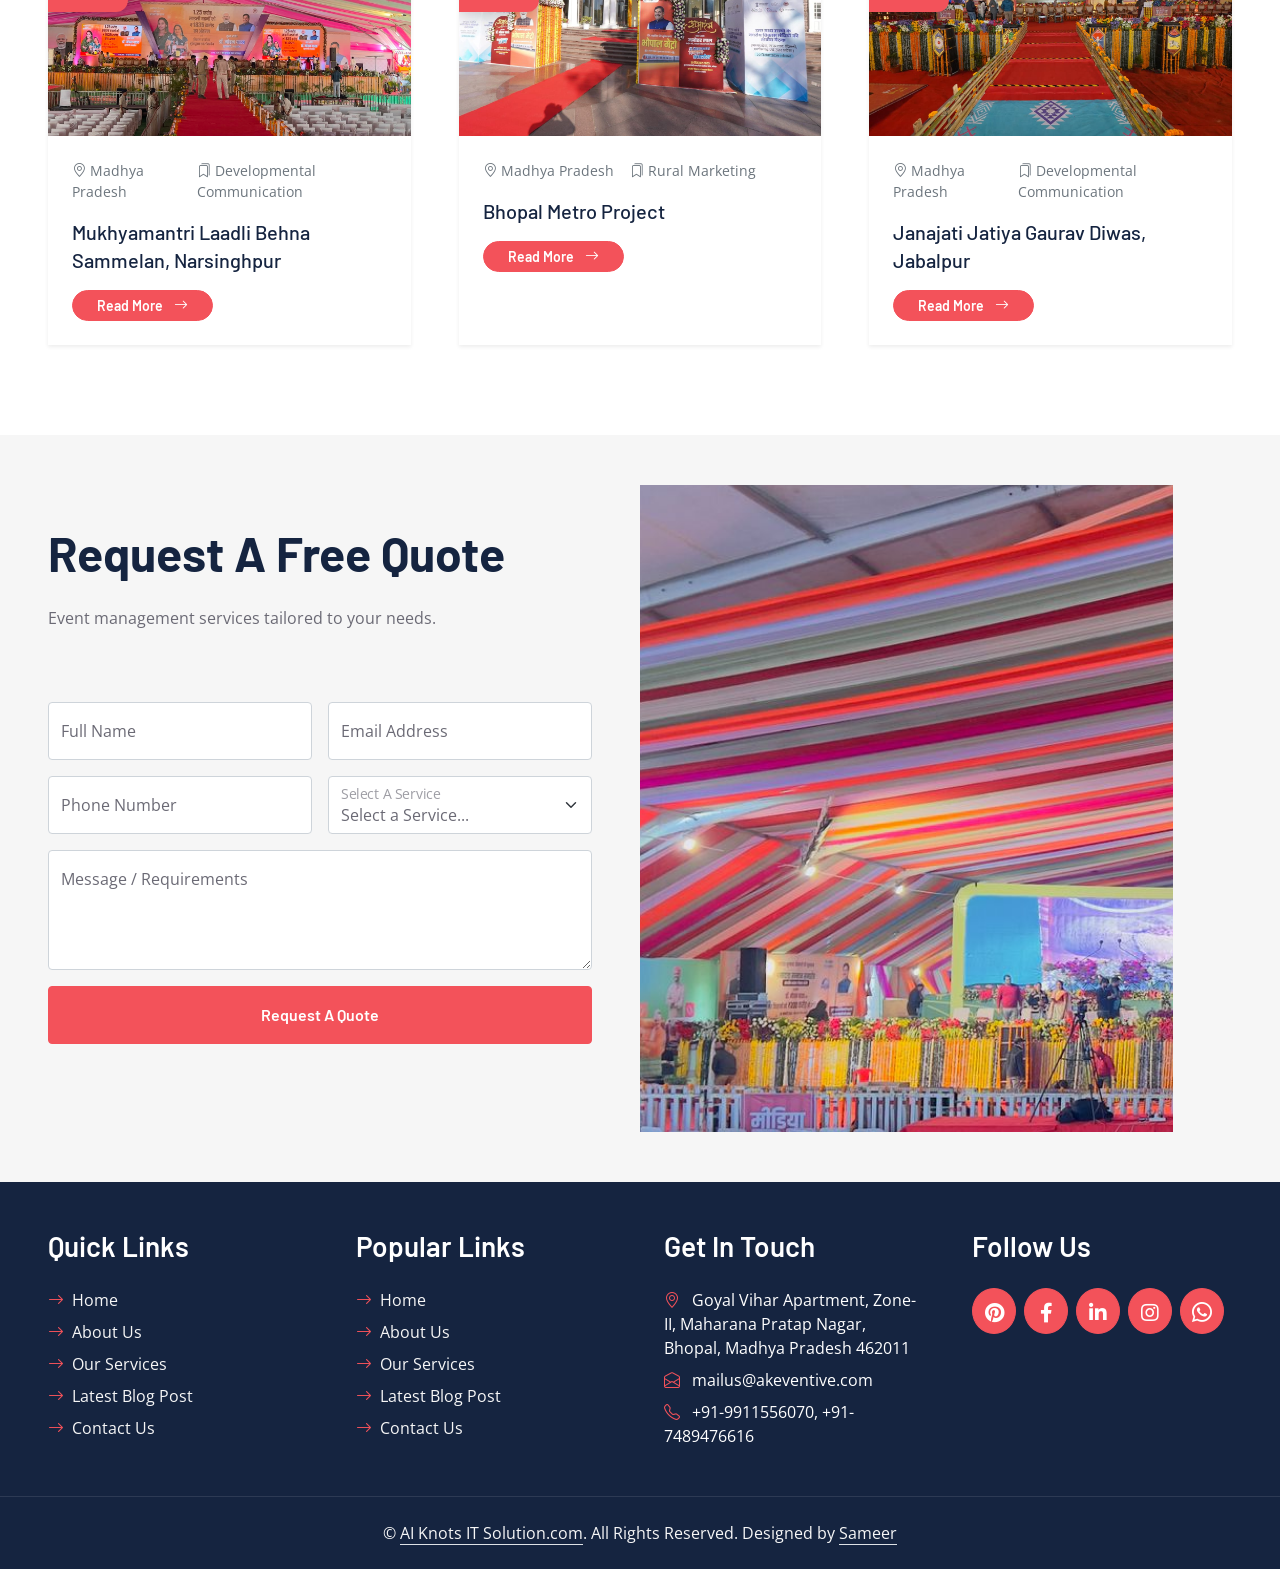
==== commit 3adb6334: "task" ====
--- a/index.html
+++ b/index.html
@@ -652,11 +652,11 @@
                         <small class="text-muted"><i class="bi bi-bookmarks me-1"></i>Developmental Communication</small>
                     </div>
                     
-                    <a href="#" class="blog-title h5 fw-semibold text-decoration-none text-dark d-block mb-3">
+                    <a href="detail.html?id=1" class="blog-title h5 fw-semibold text-decoration-none text-dark d-block mb-3">
                         Mukhyamantri Laadli Behna Sammelan, Narsinghpur
                     </a>
                     
-                    <a href="#" class="btn btn-primary btn-sm rounded-pill px-4">
+                    <a href="detail.html?id=1" class="btn btn-primary btn-sm rounded-pill px-4">
                         Read More <i class="bi bi-arrow-right ms-2"></i>
                     </a>
                 </div>
@@ -683,12 +683,12 @@
                         <small class="text-muted"><i class="bi bi-bookmarks me-1"></i>Rural Marketing</small>
                     </div>
                     
-                    <a href="https://www.instagram.com/p/C29_rNLSWWO/?igsh=d2lleHgydjdsaWpw&img_index=1" 
-                       target="_blank" class="blog-title h5 fw-semibold text-decoration-none text-dark d-block mb-3">
-                        Motro Kisan Sammelan, Bhopal
+                    <a href="detail.html?id=2" 
+                       class="blog-title h5 fw-semibold text-decoration-none text-dark d-block mb-3">
+Bhopal Metro Project
                     </a>
                     
-                    <a href="#" class="btn btn-primary btn-sm rounded-pill px-4">
+                    <a href="detail.html?id=2" class="btn btn-primary btn-sm rounded-pill px-4">
                         Read More <i class="bi bi-arrow-right ms-2"></i>
                     </a>
                 </div>
@@ -715,11 +715,11 @@
                         <small class="text-muted"><i class="bi bi-bookmarks me-1"></i>Developmental Communication</small>
                     </div>
                     
-                    <a href="#" class="blog-title h5 fw-semibold text-decoration-none text-dark d-block mb-3">
+                    <a href="detail.html?id=3" class="blog-title h5 fw-semibold text-decoration-none text-dark d-block mb-3">
                         Janajati Jatiya Gaurav Diwas, Jabalpur
                     </a>
                     
-                    <a href="#" class="btn btn-primary btn-sm rounded-pill px-4">
+                    <a href="detail.html?id=3" class="btn btn-primary btn-sm rounded-pill px-4">
                         Read More <i class="bi bi-arrow-right ms-2"></i>
                     </a>
                 </div>
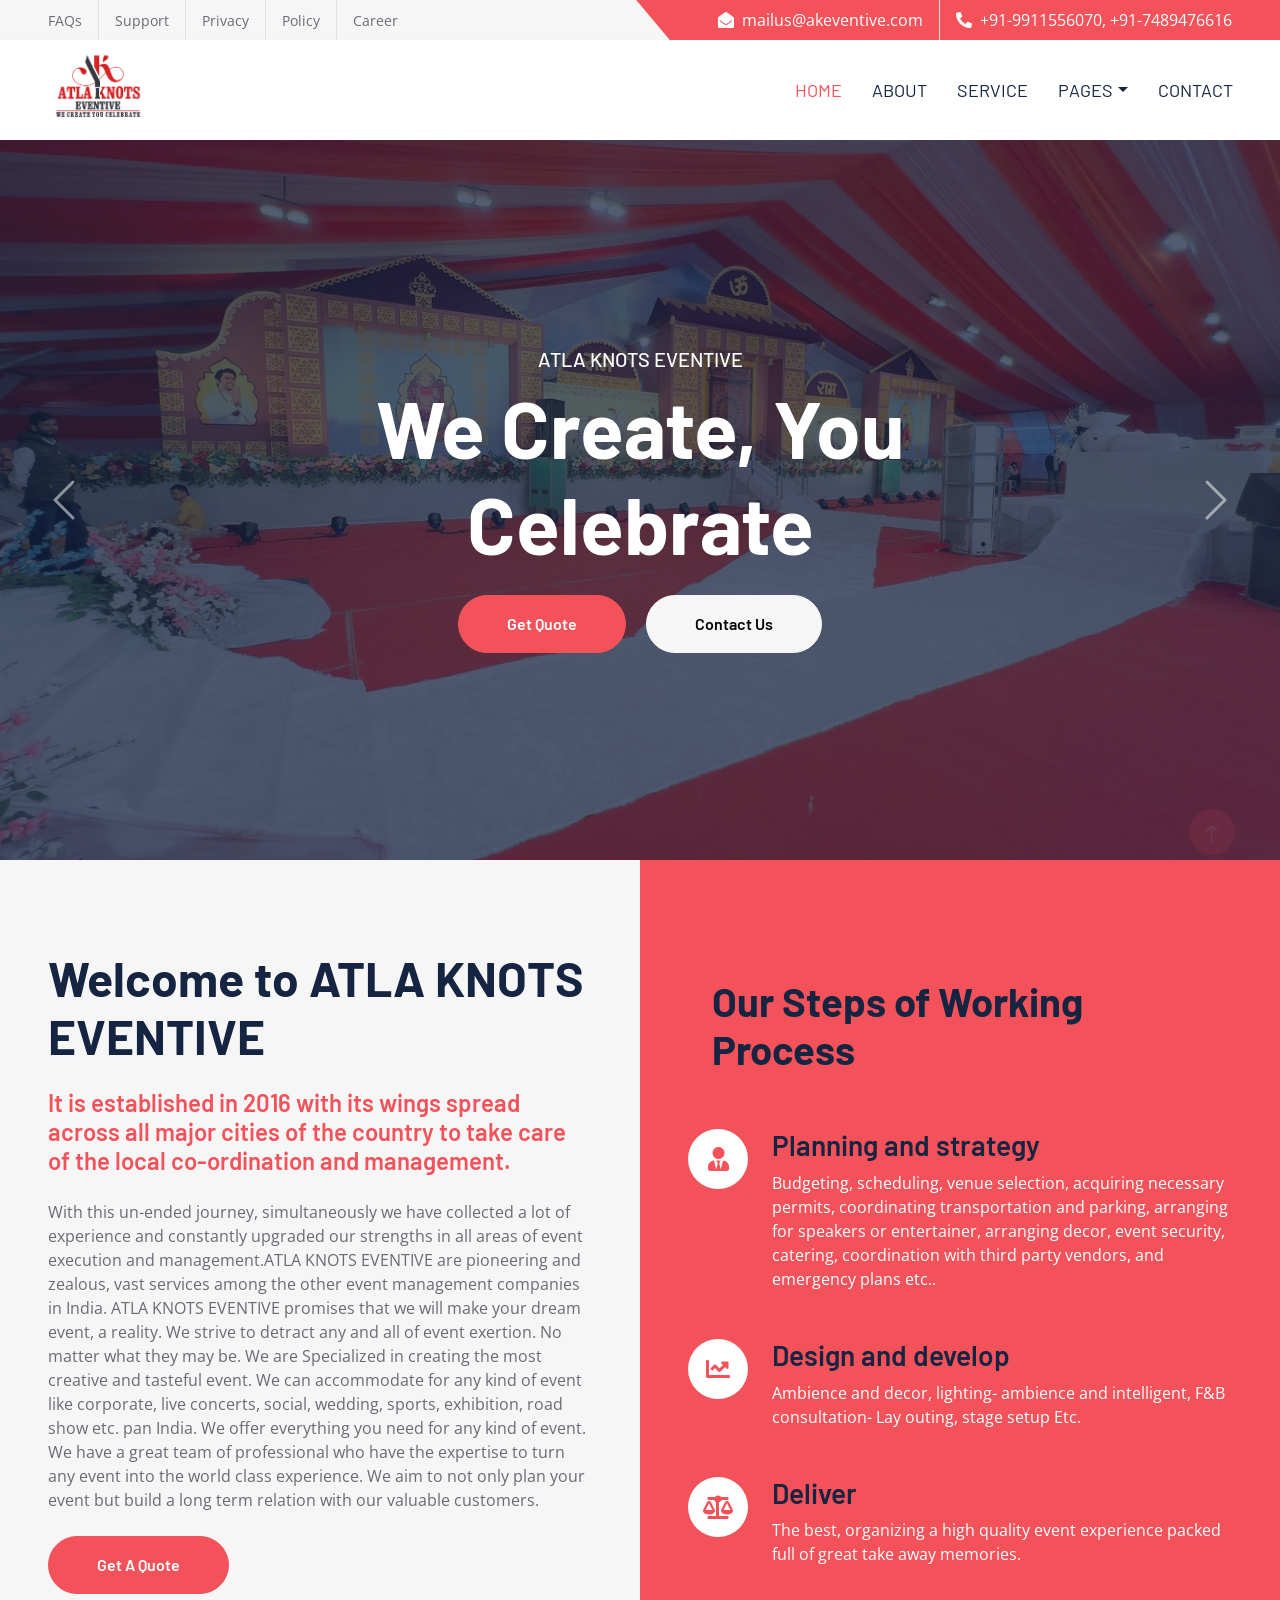
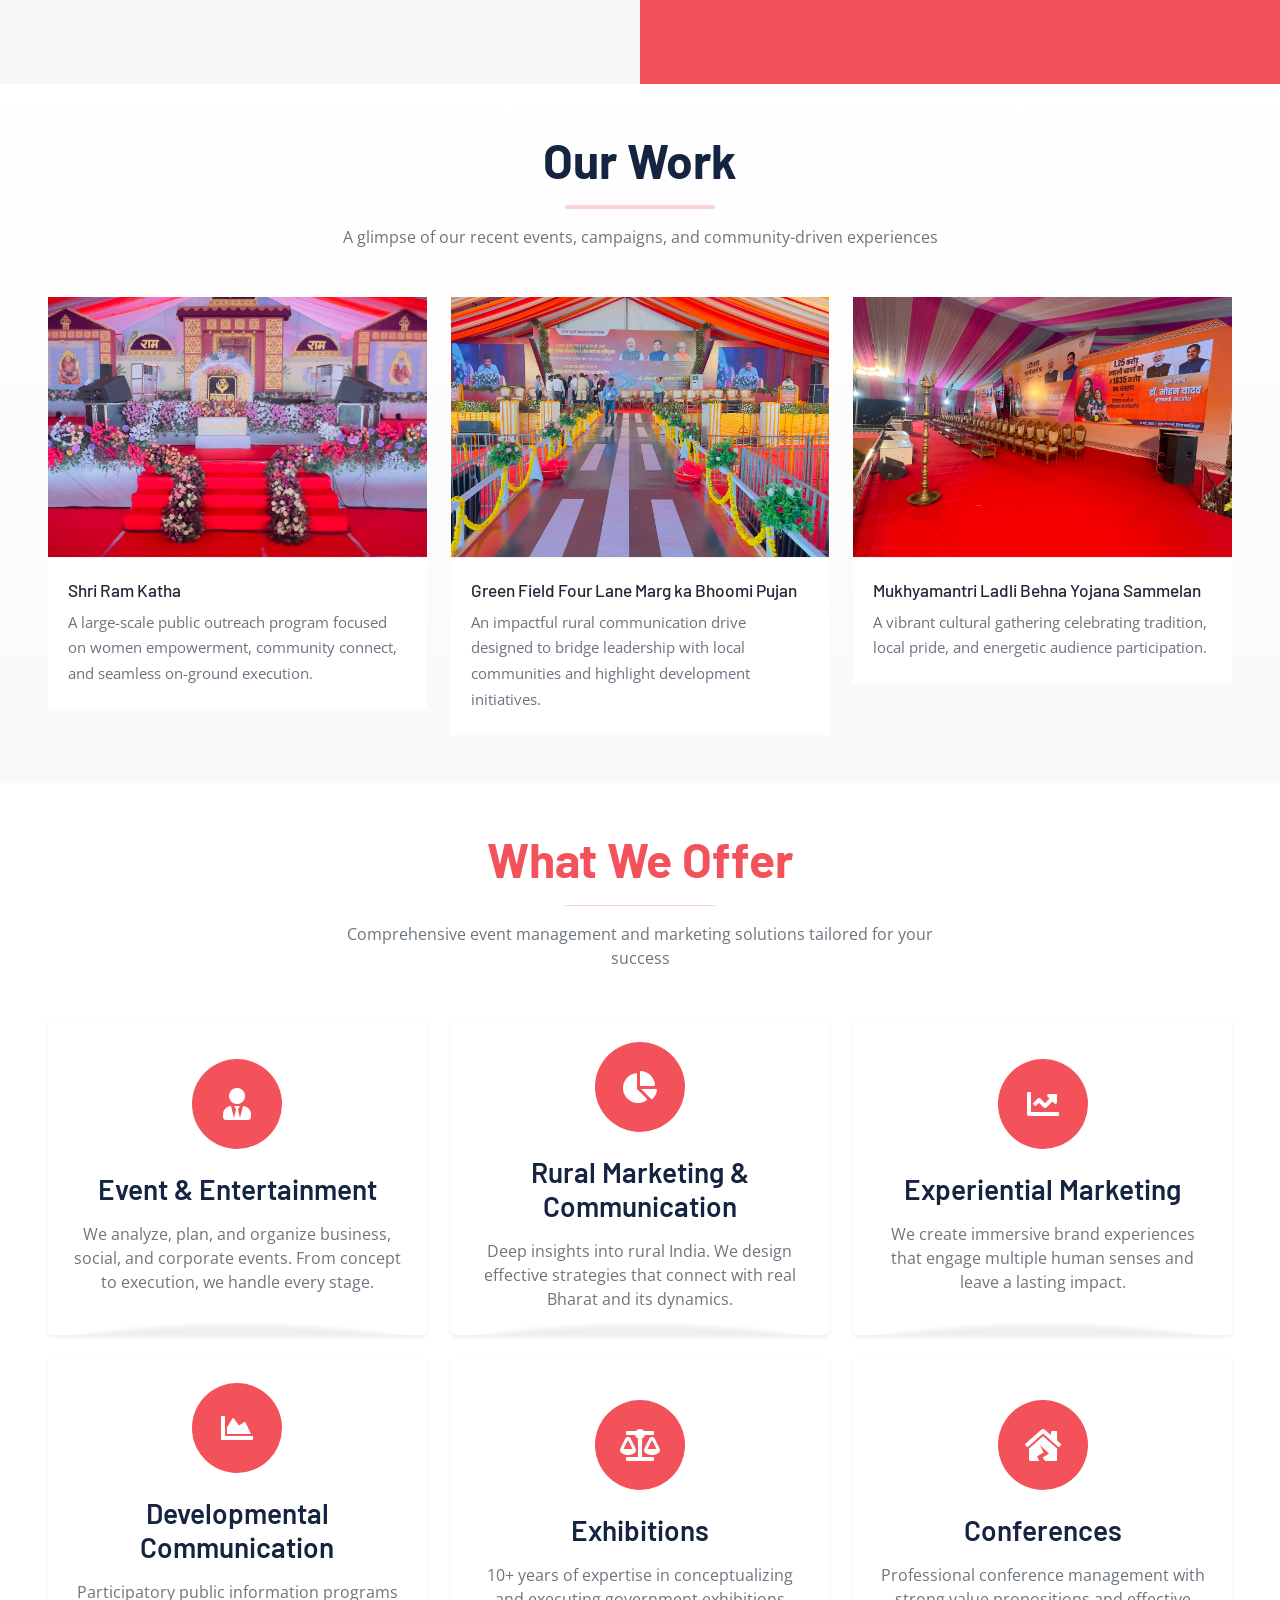
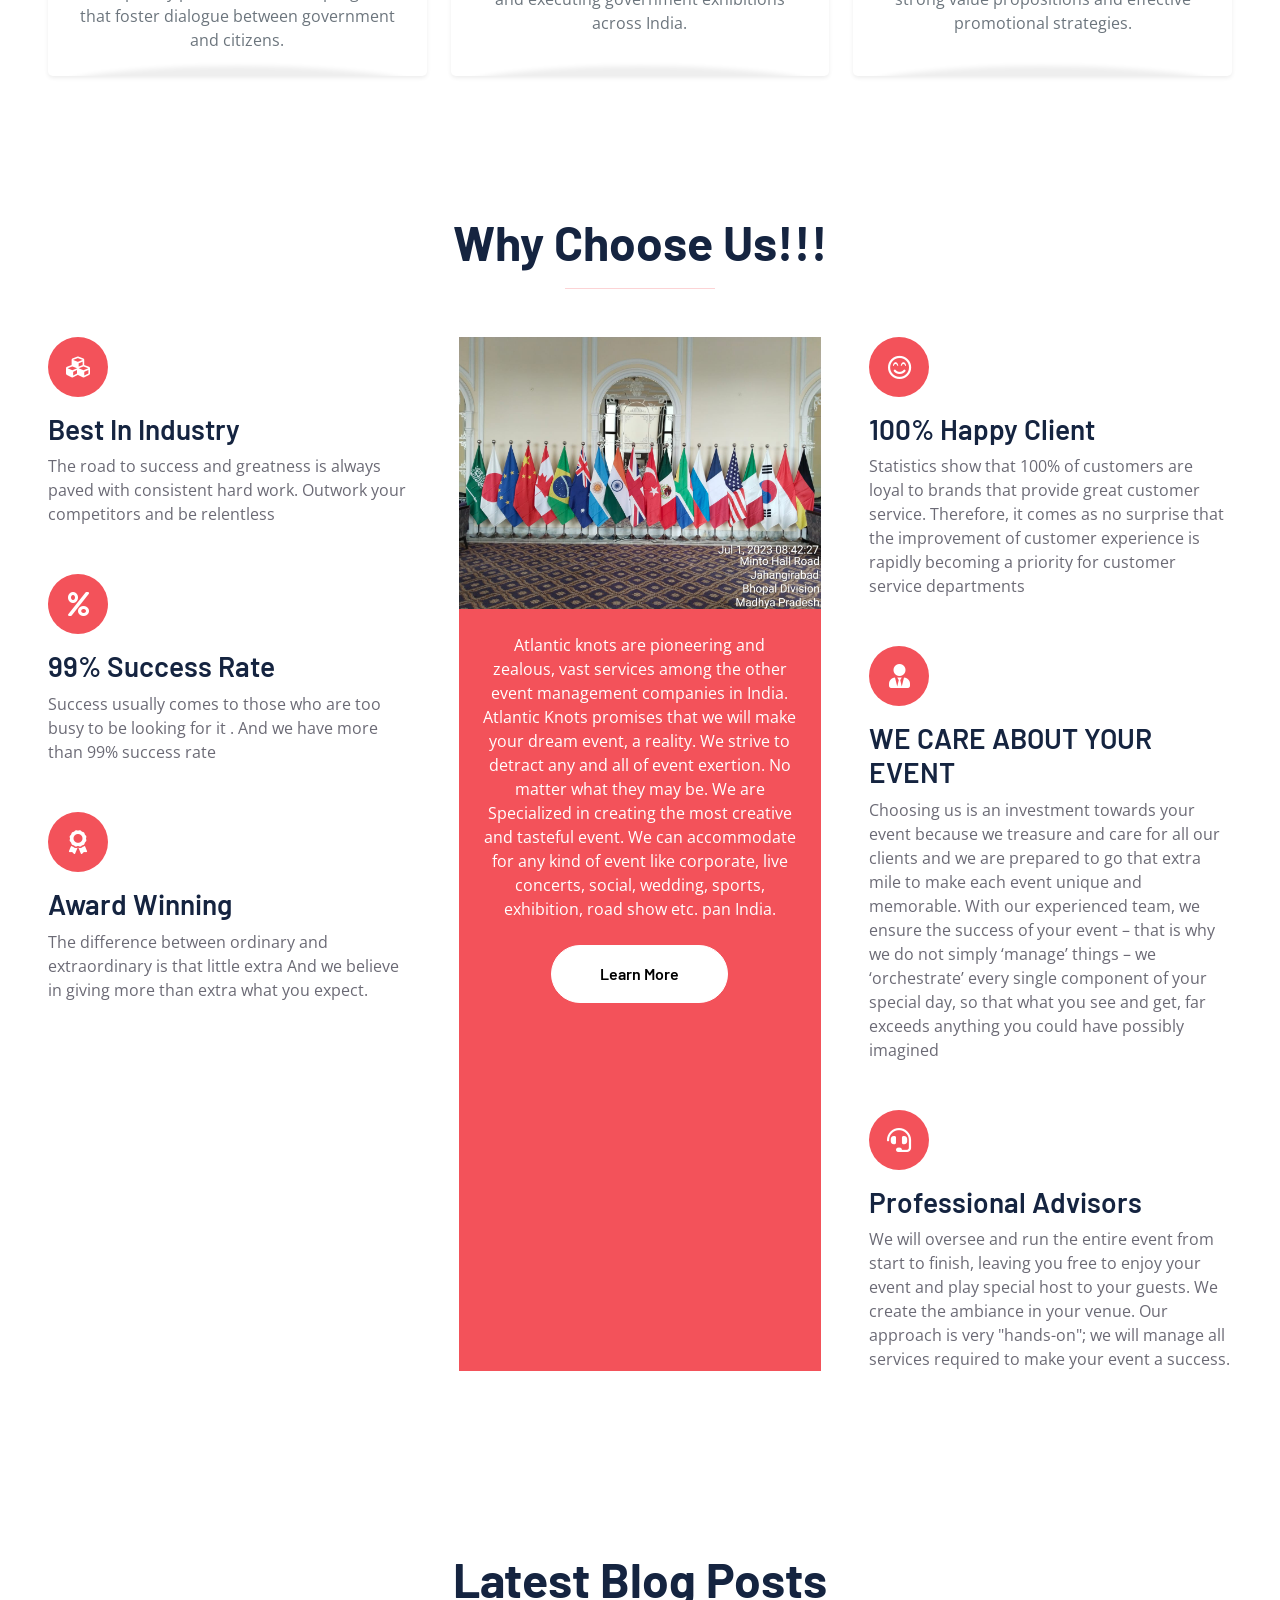
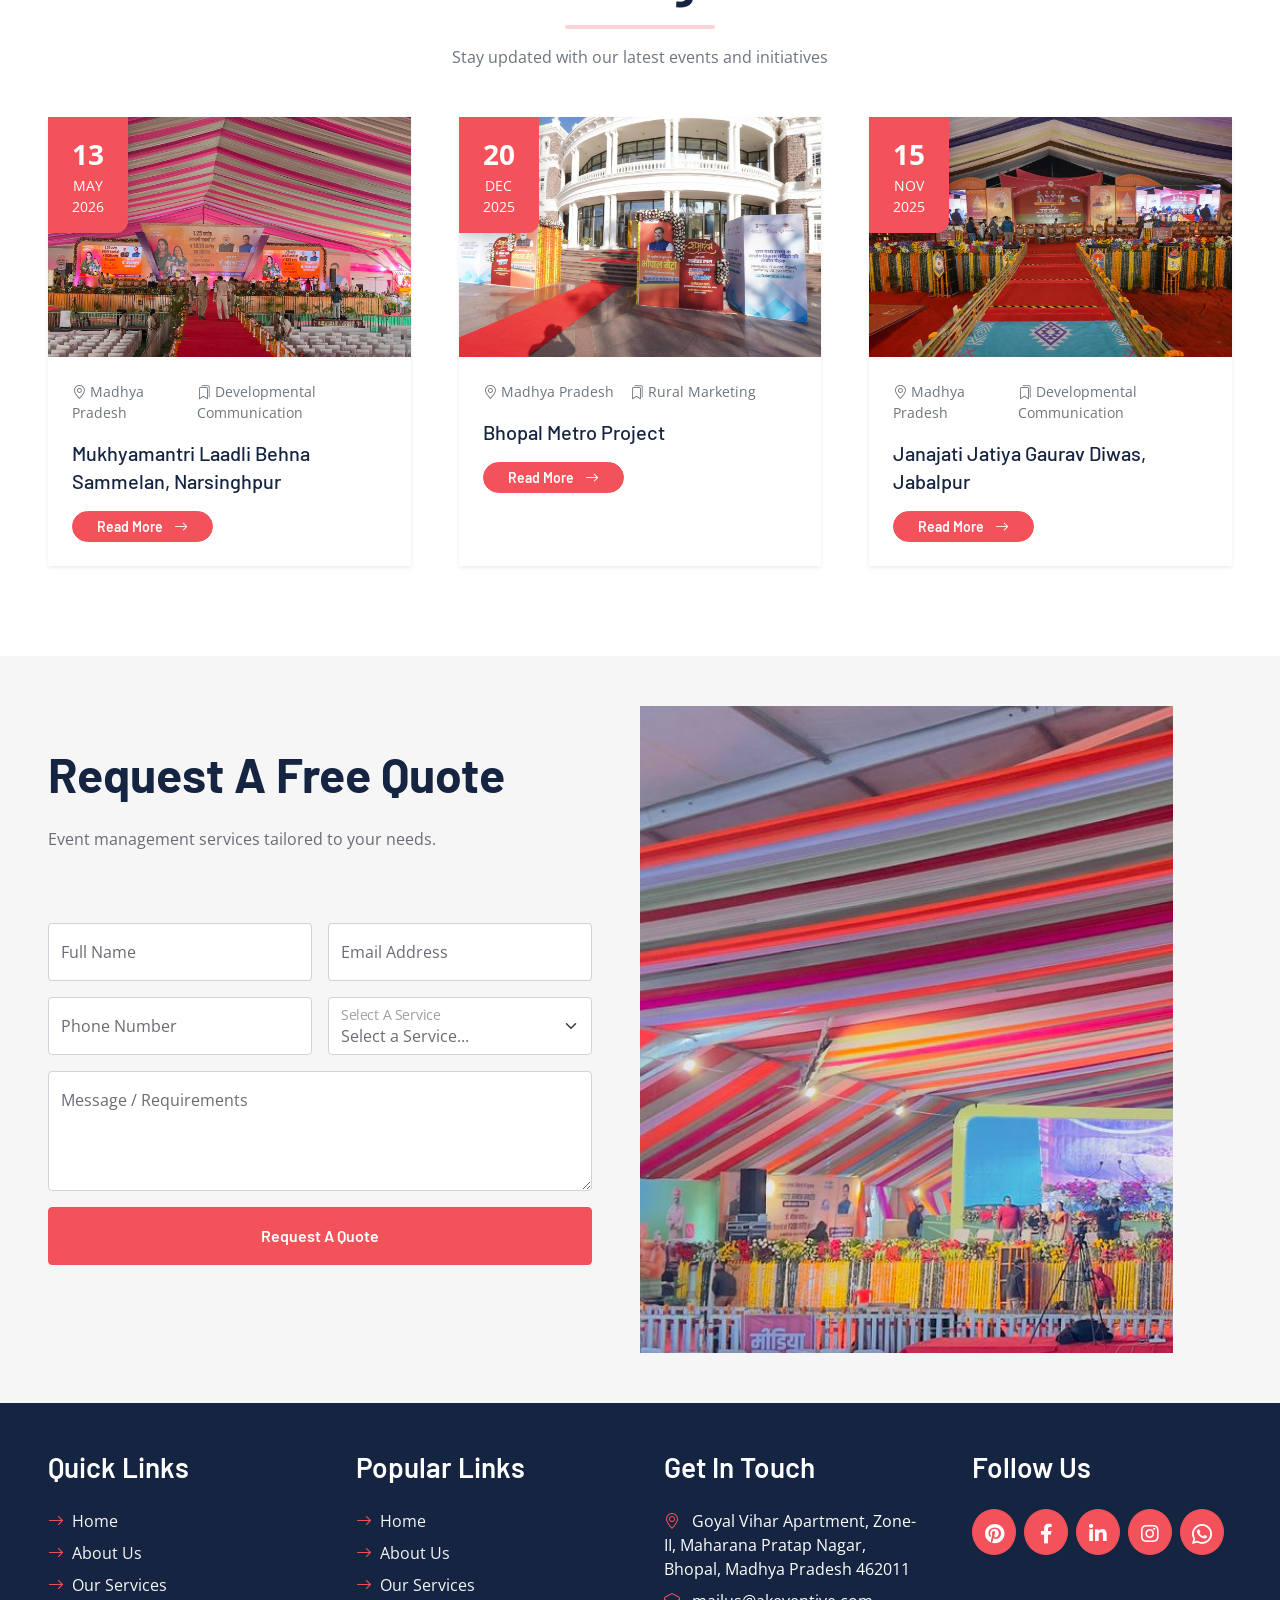
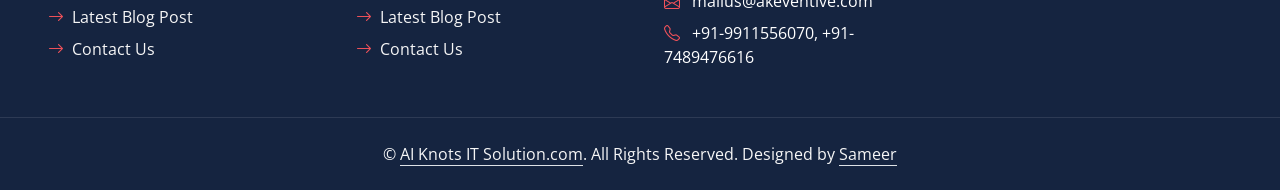
==== commit d733bc5c: "task" ====
--- a/index.html
+++ b/index.html
@@ -147,7 +147,7 @@
             <!-- Slide 2 -->
             <div class="carousel-item">
                 <img class="carousel-img w-100" 
-                     src="img/logo/janjatoigoravdiwas.jpg" 
+                     src="img/event_image24.jpeg" 
                      alt="Image">
                 <div class="carousel-caption d-flex flex-column align-items-center justify-content-center">
                     <div class="p-3" style="max-width: 900px;">
@@ -233,10 +233,11 @@
     <style>
         .work-section {
             padding: 70px 0;
+            background: linear-gradient(180deg, #ffffff 0%, #f8f9fa 100%);
         }
         
         .work-img {
-            height: 260px;           /* Size chota kiya */
+            height: 260px;
             object-fit: cover;
             transition: all 0.4s ease;
             cursor: pointer;
@@ -245,18 +246,20 @@
         
         .team-item {
             transition: all 0.4s ease;
-            border-radius: 12px;
+            border-radius: 16px;
             overflow: hidden;
-            box-shadow: 0 5px 15px rgba(0, 0, 0, 0.1);
+            box-shadow: 0 8px 20px rgba(0, 0, 0, 0.08);
+            background: #fff;
+            height: 100%;
         }
         
         .team-item:hover {
-            transform: translateY(-10px);
-            box-shadow: 0 15px 30px rgba(0, 0, 0, 0.15);
+            transform: translateY(-12px);
+            box-shadow: 0 20px 40px rgba(0, 0, 0, 0.12);
         }
         
         .work-img:hover {
-            transform: scale(1.07);
+            transform: scale(1.08);
             filter: brightness(0.85);
         }
         
@@ -281,67 +284,113 @@
             background: transparent;
             border: none;
         }
+
+        .work-card-body {
+            background: #fff;
+            padding: 1.25rem 1.25rem 1.4rem;
+            border-top: 1px solid #f0f0f0;
+        }
+
+        .work-card-title {
+            font-size: 1.08rem;
+            font-weight: 700;
+            color: #1f2937;
+            margin-bottom: 0.45rem;
+            line-height: 1.4;
+        }
+
+        .work-card-desc {
+            font-size: 0.95rem;
+            color: #6b7280;
+            margin-bottom: 0;
+            line-height: 1.7;
+        }
+
+        .modal-body .modal-caption {
+            background: rgba(255,255,255,0.96);
+            border-radius: 0 0 12px 12px;
+            padding: 1rem 1.25rem;
+            margin-top: -0.4rem;
+        }
     </style>
 </head>
 <body>
 
     <!-- Our Work Section -->
-    <div class="work-section container-fluid py-5 px-4 px-md-5">
-        <div class="text-center mx-auto mb-5" style="max-width: 600px;">
-            <h1 class="display-5 mb-0">Our Work</h1>
-            <hr class="w-25 mx-auto bg-primary">
-        </div>
-
-        <div class="row g-4">
-            <!-- Image 1 -->
-            <div class="col-lg-4 col-md-6">
-                <div class="team-item position-relative overflow-hidden">
-                    <img class="img-fluid work-img" 
-                         src="img/event_image.jpg" 
-                         alt="Project 1"
-                         data-bs-toggle="modal" 
-                         data-bs-target="#imageModal"
-                         data-src="img/team-1.jpg">
-                   
-                </div>
-            </div>
-
-            <!-- Image 2 -->
-            <div class="col-lg-4 col-md-6">
-                <div class="team-item position-relative overflow-hidden">
-                    <img class="img-fluid work-img" 
-                         src="img/logo/chandarwatiganj.jpg.jpeg" 
-                         alt="Project 2"
-                         data-bs-toggle="modal" 
-                         data-bs-target="#imageModal"
-                         data-src="img/logo/chandarwatiganj.jpg.jpeg">
-                    
-                </div>
-            </div>
-
-            <!-- Image 3 -->
-            <div class="col-lg-4 col-md-6">
-                <div class="team-item position-relative overflow-hidden">
-                    <img class="img-fluid work-img" 
-                         src="img/logo/ladlibhena2.jpeg" 
-                         alt="Project 3"
-                         data-bs-toggle="modal" 
-                         data-bs-target="#imageModal"
-                         data-src="img/logo/ladlibhena2.jpeg">
-                    
-                </div>
-            </div>
-        </div>
-    </div>
+  <div class="work-section container-fluid py-5 px-4 px-md-5">
+    <div class="text-center mx-auto mb-5" style="max-width: 600px;">
+        <h1 class="display-5 mb-0 fw-bold">Our Work</h1>
+        <hr class="w-25 mx-auto bg-primary border-0" style="height: 4px; border-radius: 2px;">
+        <p class="text-muted mt-3">A glimpse of our recent events, campaigns, and community-driven experiences</p>
+    </div>
+
+    <div class="row g-4">
+                <!-- Work 1 -->
+                <div class="col-lg-4 col-md-6">
+                    <div class="work-card">
+                        <img class="work-img" 
+                             src="img/event_image.jpg" 
+                             alt="Shri Ram Katha"
+                             data-bs-toggle="modal" 
+                             data-bs-target="#imageModal"
+                             data-title="Shri Ram Katha"
+                             data-description="A large-scale public outreach program focused on women empowerment, community connect, and seamless on-ground execution."
+                             data-src="img/event_image.jpg">
+                        <div class="work-card-body">
+                            <h5 class="work-card-title">Shri Ram Katha</h5>
+                            <p class="work-card-desc">A large-scale public outreach program focused on women empowerment, community connect, and seamless on-ground execution.</p>
+                        </div>
+                    </div>
+                </div>
+                <!-- Work 2 -->
+                <div class="col-lg-4 col-md-6">
+                    <div class="work-card">
+                        <img class="work-img" 
+                             src="img/logo/chandarwatiganj.jpg.jpeg" 
+                             alt="Green Field Four Lane Marg ka Bhoomi Pujan"
+                             data-bs-toggle="modal" 
+                             data-bs-target="#imageModal"
+                             data-title="Green Field Four Lane Marg ka Bhoomi Pujan"
+                             data-description="An impactful rural communication drive designed to bridge leadership with local communities and highlight development initiatives."
+                             data-src="img/logo/chandarwatiganj.jpg.jpeg">
+                        <div class="work-card-body">
+                            <h5 class="work-card-title">Green Field Four Lane Marg ka Bhoomi Pujan</h5>
+                            <p class="work-card-desc">An impactful rural communication drive designed to bridge leadership with local communities and highlight development initiatives.</p>
+                        </div>
+                    </div>
+                </div>
+                <!-- Work 3 -->
+                <div class="col-lg-4 col-md-6">
+                    <div class="work-card">
+                        <img class="work-img" 
+                             src="img/logo/ladlibhena2.jpeg" 
+                             alt="Mukhyamantri Ladli Behna Yojana Sammelan"
+                             data-bs-toggle="modal" 
+                             data-bs-target="#imageModal"
+                             data-title="Mukhyamantri Ladli Behna Yojana Sammelan"
+                             data-description="A vibrant cultural gathering celebrating tradition, local pride, and energetic audience participation."
+                             data-src="img/logo/ladlibhena2.jpeg">
+                        <div class="work-card-body">
+                            <h5 class="work-card-title">Mukhyamantri Ladli Behna Yojana Sammelan</h5>
+                            <p class="work-card-desc">A vibrant cultural gathering celebrating tradition, local pride, and energetic audience participation.</p>
+                        </div>
+                    </div>
+                </div>
+            </div>
+</div>
 
     <!-- Image Modal -->
     <div class="modal fade" id="imageModal" tabindex="-1">
         <div class="modal-dialog modal-xl modal-dialog-centered">
             <div class="modal-content">
-                <div class="modal-body position-relative">
+                <div class="modal-body position-relative p-0">
                     <button type="button" class="btn-close btn-close-white position-absolute top-0 end-0 m-4" 
                             data-bs-dismiss="modal" aria-label="Close" style="z-index: 10;"></button>
                     <img id="modalImage" src="" class="img-fluid w-100 rounded" alt="">
+                    <div class="modal-caption">
+                        <h4 id="modalTitle" class="mb-2">Project</h4>
+                        <p id="modalDescription" class="mb-0">Description</p>
+                    </div>
                 </div>
             </div>
         </div>
@@ -353,10 +402,14 @@
     <script>
         document.addEventListener("DOMContentLoaded", function () {
             const modalImage = document.getElementById('modalImage');
+            const modalTitle = document.getElementById('modalTitle');
+            const modalDescription = document.getElementById('modalDescription');
 
             document.querySelectorAll('.work-img').forEach(img => {
                 img.addEventListener('click', function () {
                     modalImage.src = this.getAttribute('data-src');
+                    modalTitle.textContent = this.getAttribute('data-title') || 'Project';
+                    modalDescription.textContent = this.getAttribute('data-description') || '';
                 });
             });
         });
@@ -638,7 +691,7 @@
                 <div class="position-relative overflow-hidden">
                     <img class="img-fluid blog-img" 
                          src="./img/logo/ladli bhena.jpeg" 
-                         alt="Mukhyamantri Laadli Behna Sammelan">
+                         alt="Shri Ram Katha">
                     <div class="blog-date position-absolute top-0 start-0 bg-primary text-white text-center py-3 px-4">
                         <span class="d-block fs-3 fw-bold">13</span>
                         <span class="d-block text-uppercase small">MAY</span>
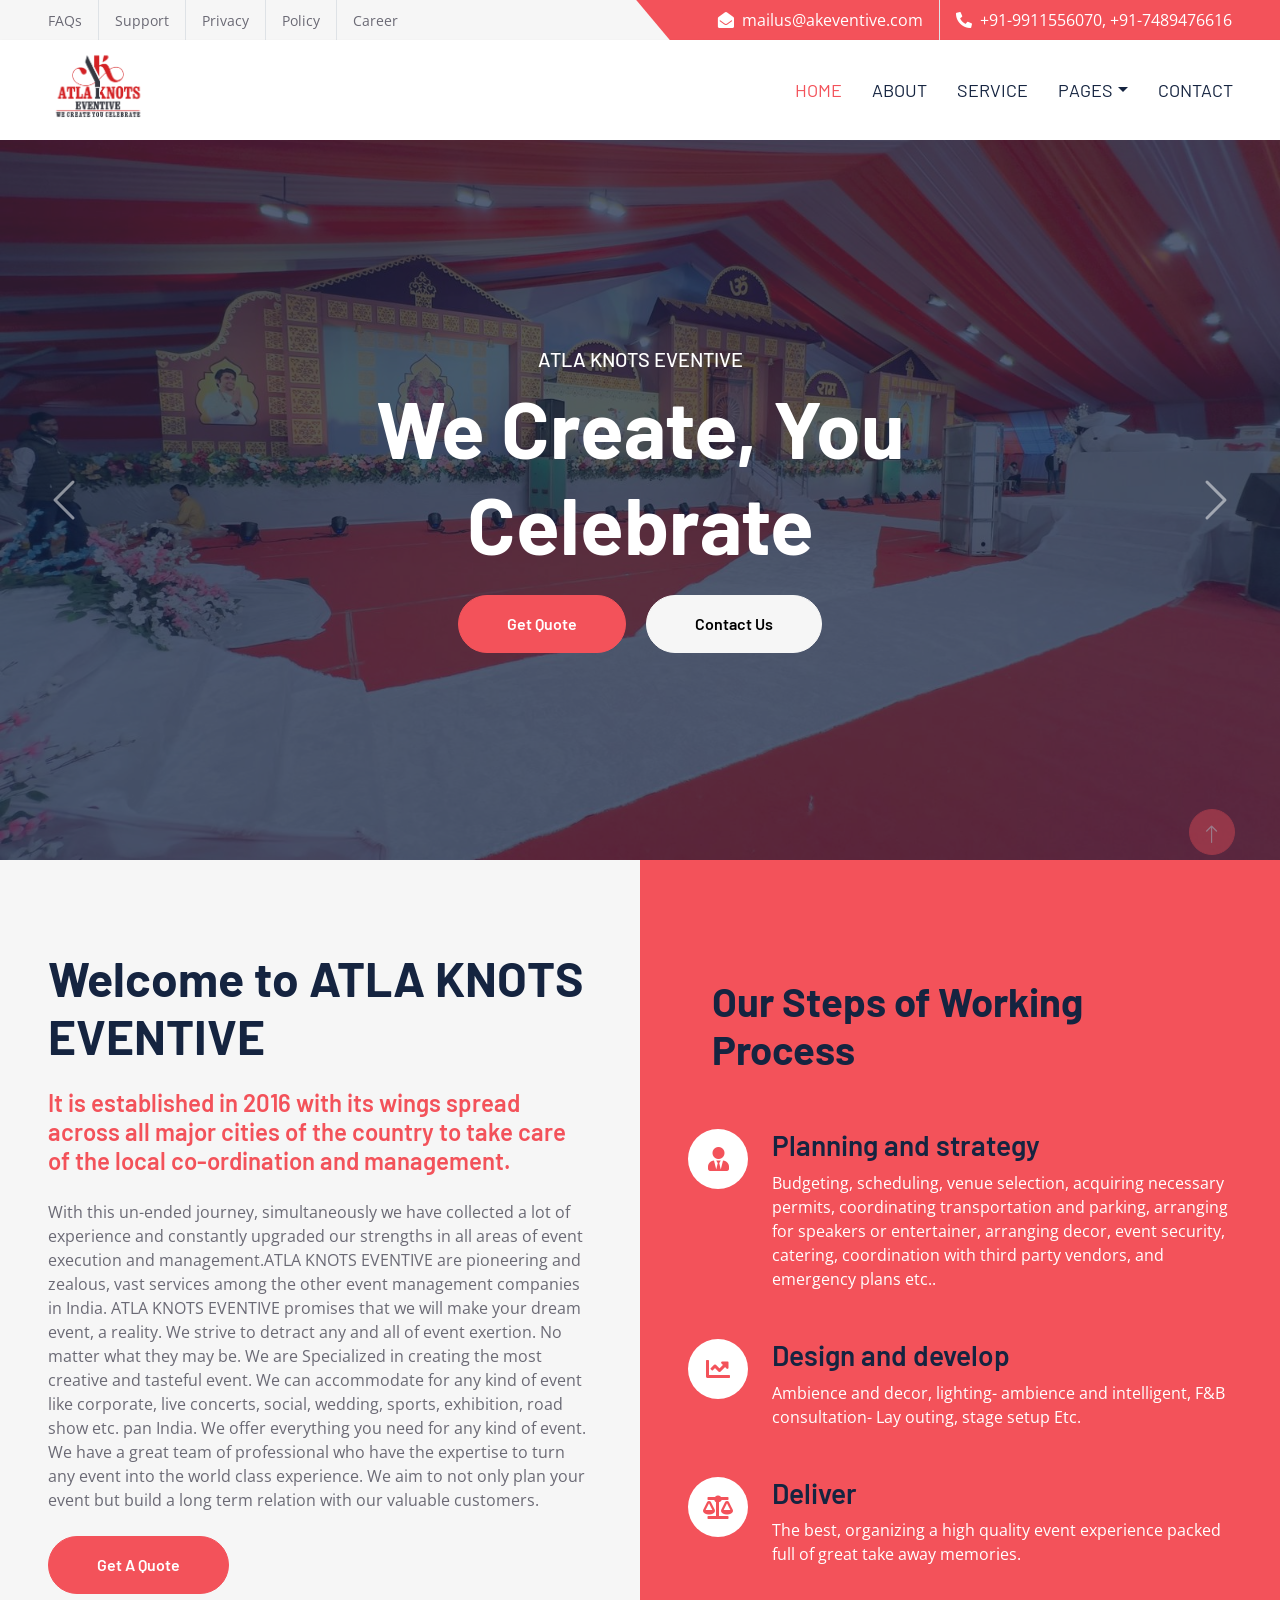
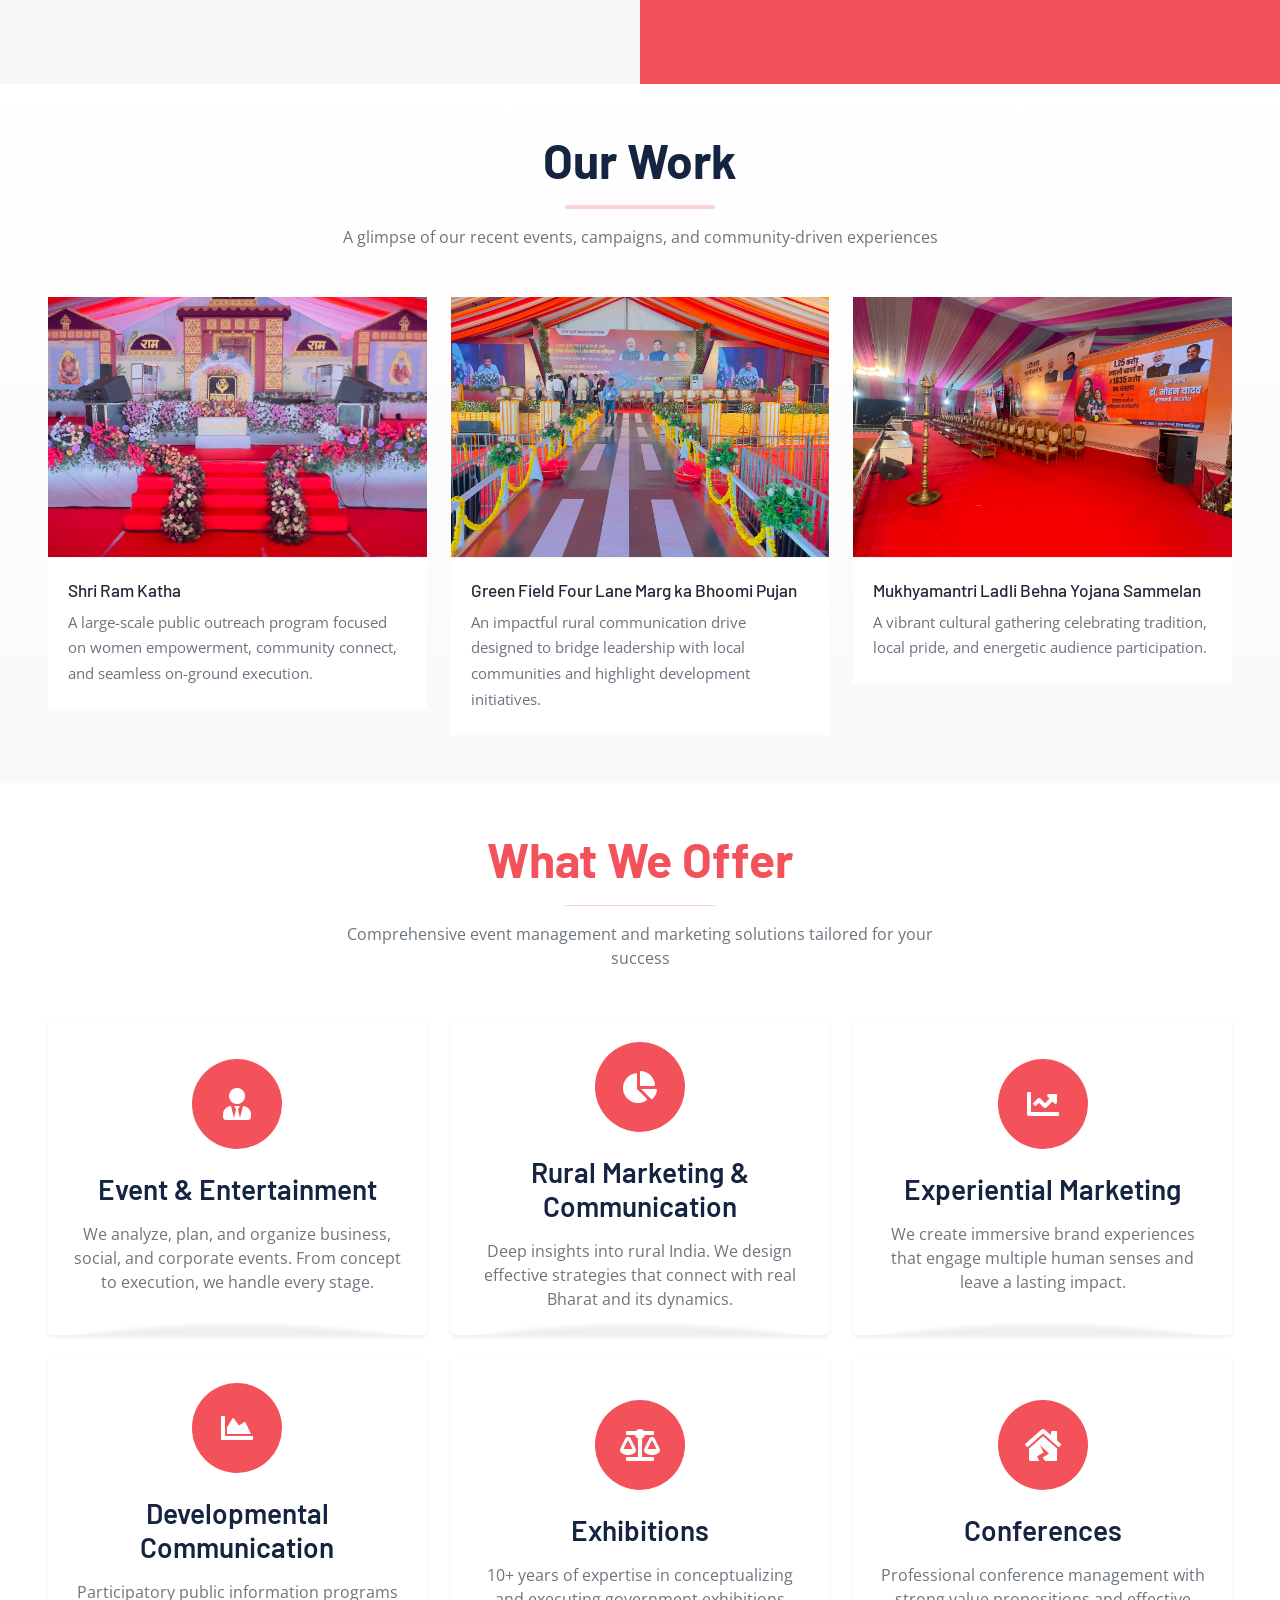
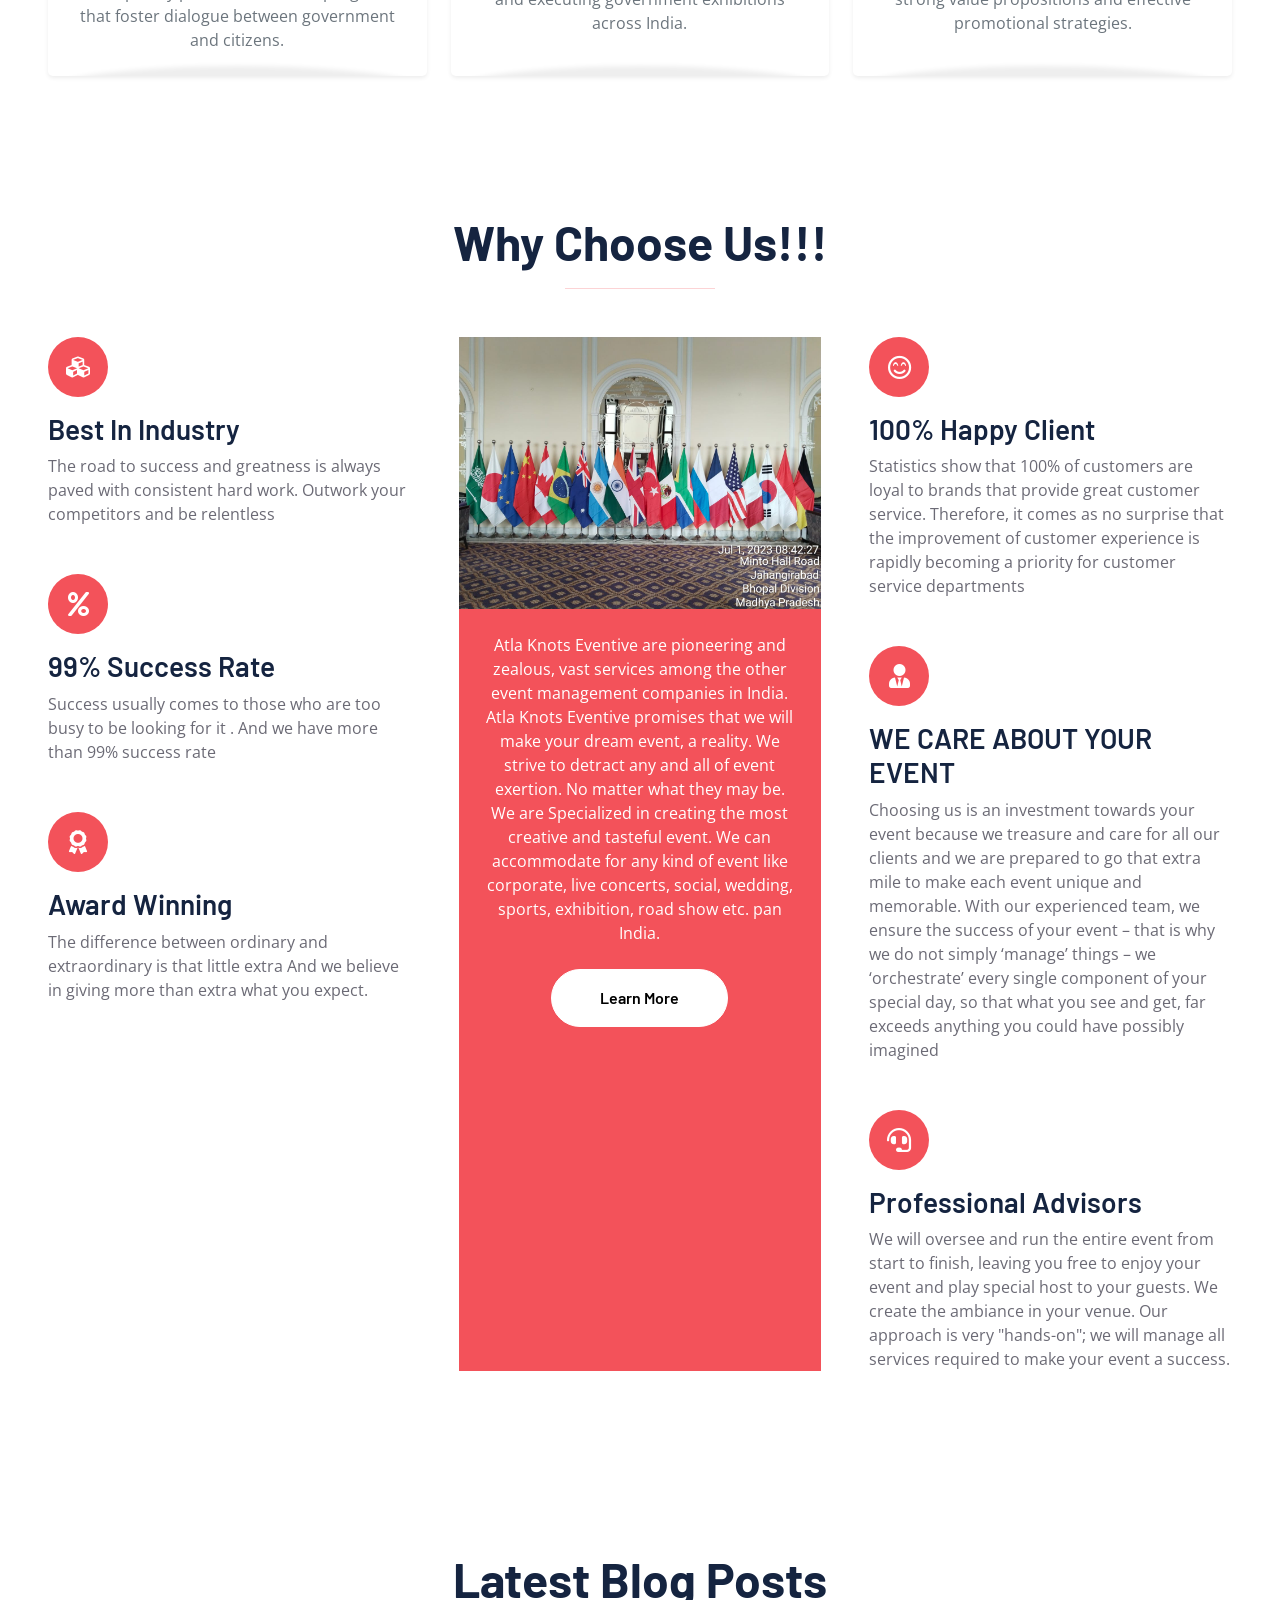
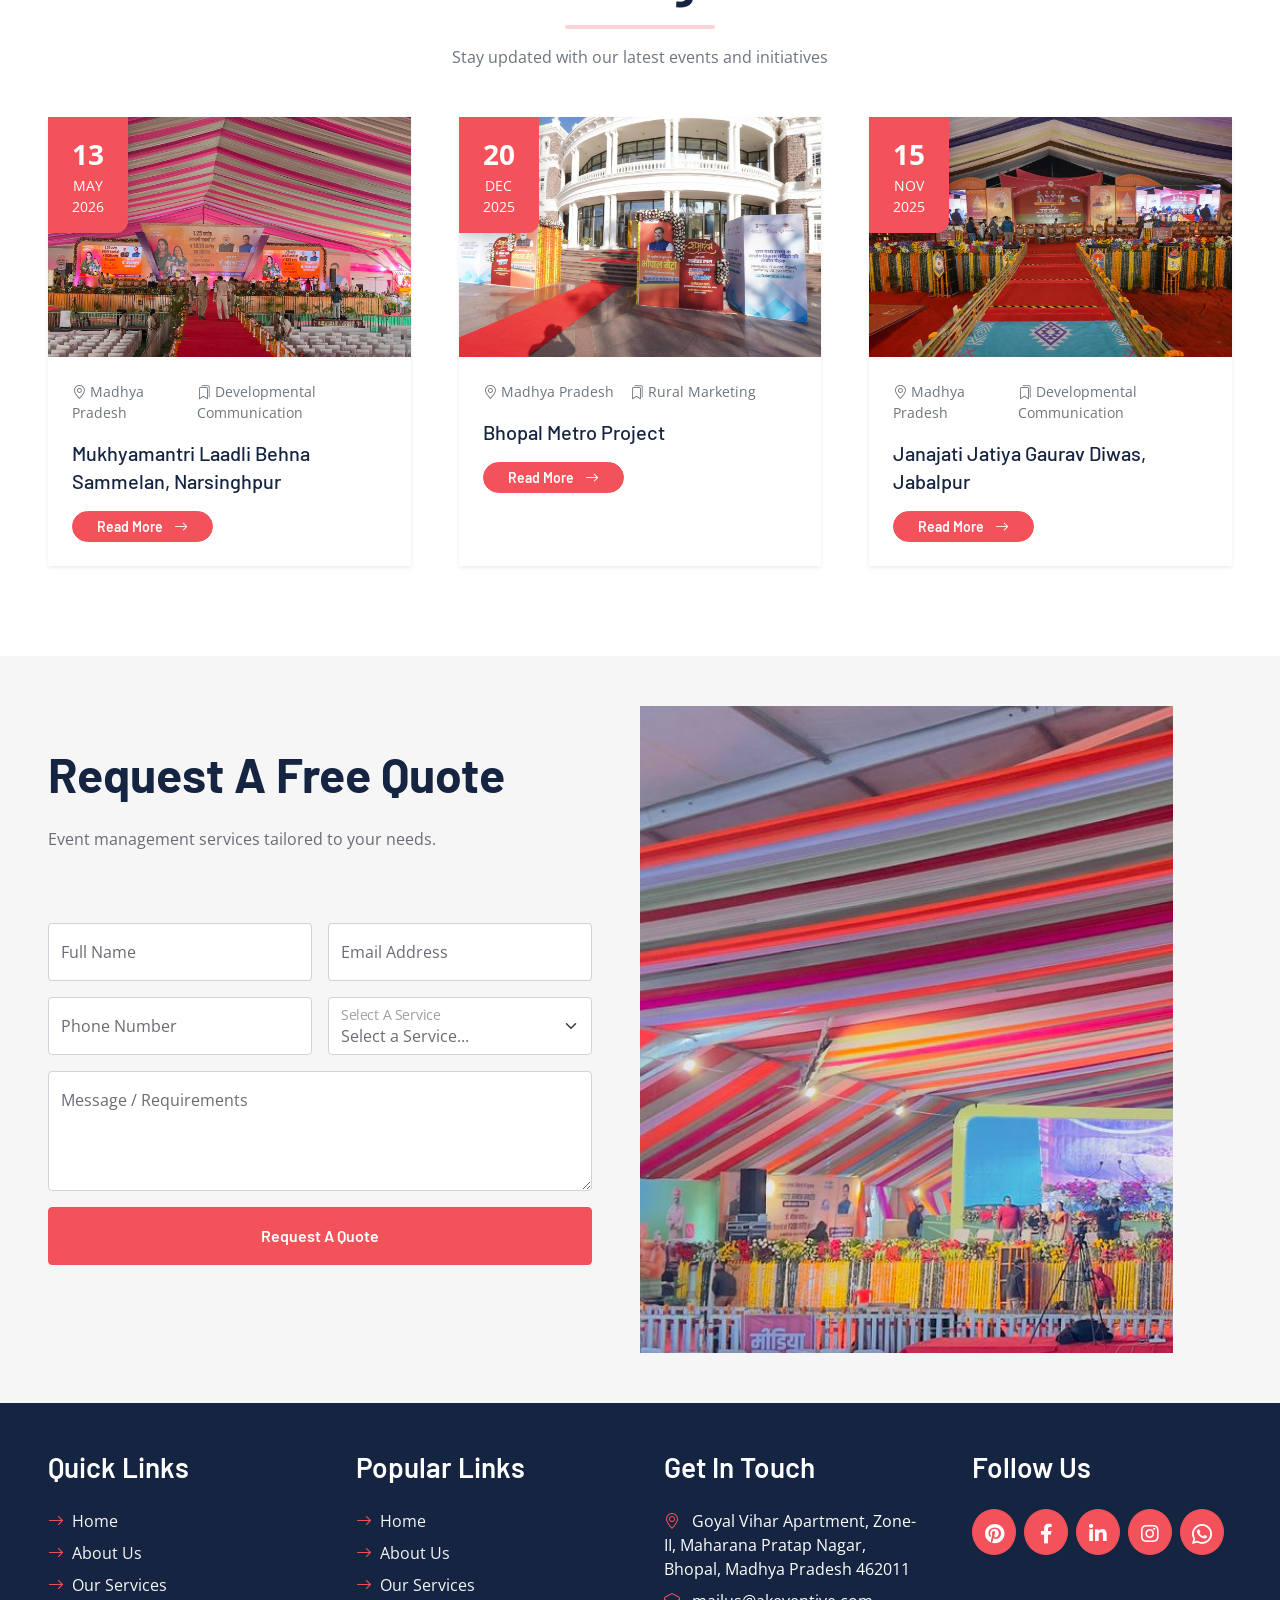
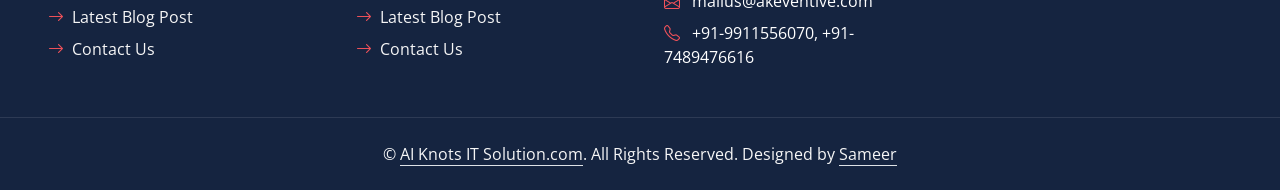
==== commit b1e4a68a: "task" ====
--- a/index.html
+++ b/index.html
@@ -594,7 +594,7 @@
                 <div class="d-block bg-primary h-100 text-center">
                     <img class="img-fluid" src="img/feature.jpg" alt="">
                     <div class="p-4">
-                        <p class="text-white mb-4">Atlantic knots are pioneering and zealous, vast services among the other event management companies in India. Atlantic Knots promises that we will make your dream event, a reality. We strive to detract any and all of event exertion. No matter what they may be. We are Specialized in creating the most creative and tasteful event. We can accommodate for any kind of event like corporate, live concerts, social, wedding, sports, exhibition, road show etc. pan India.</p>
+                        <p class="text-white mb-4">Atla Knots Eventive are pioneering and zealous, vast services among the other event management companies in India. Atla Knots Eventive promises that we will make your dream event, a reality. We strive to detract any and all of event exertion. No matter what they may be. We are Specialized in creating the most creative and tasteful event. We can accommodate for any kind of event like corporate, live concerts, social, wedding, sports, exhibition, road show etc. pan India.</p>
                         <a href="" class="btn btn-light py-md-3 px-md-5 rounded-pill mb-2">Learn More</a>
                     </div>
                 </div>
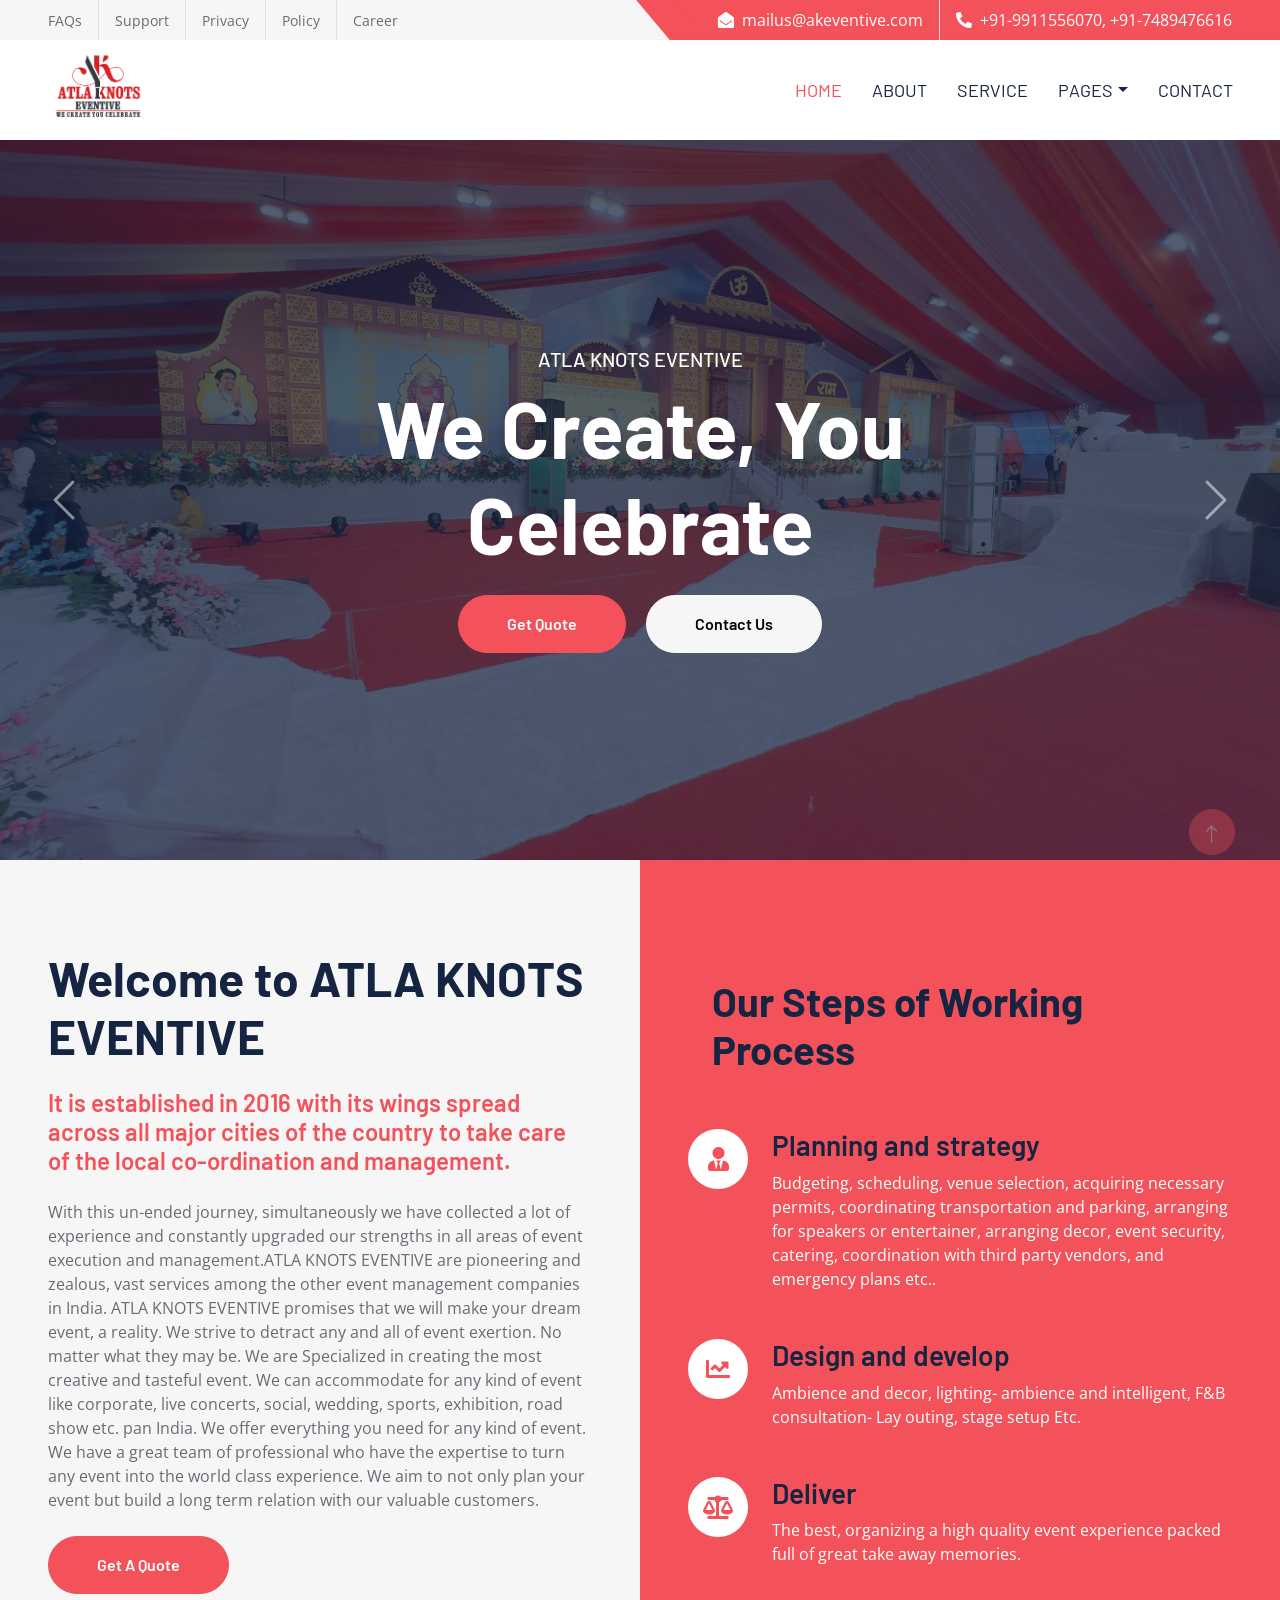
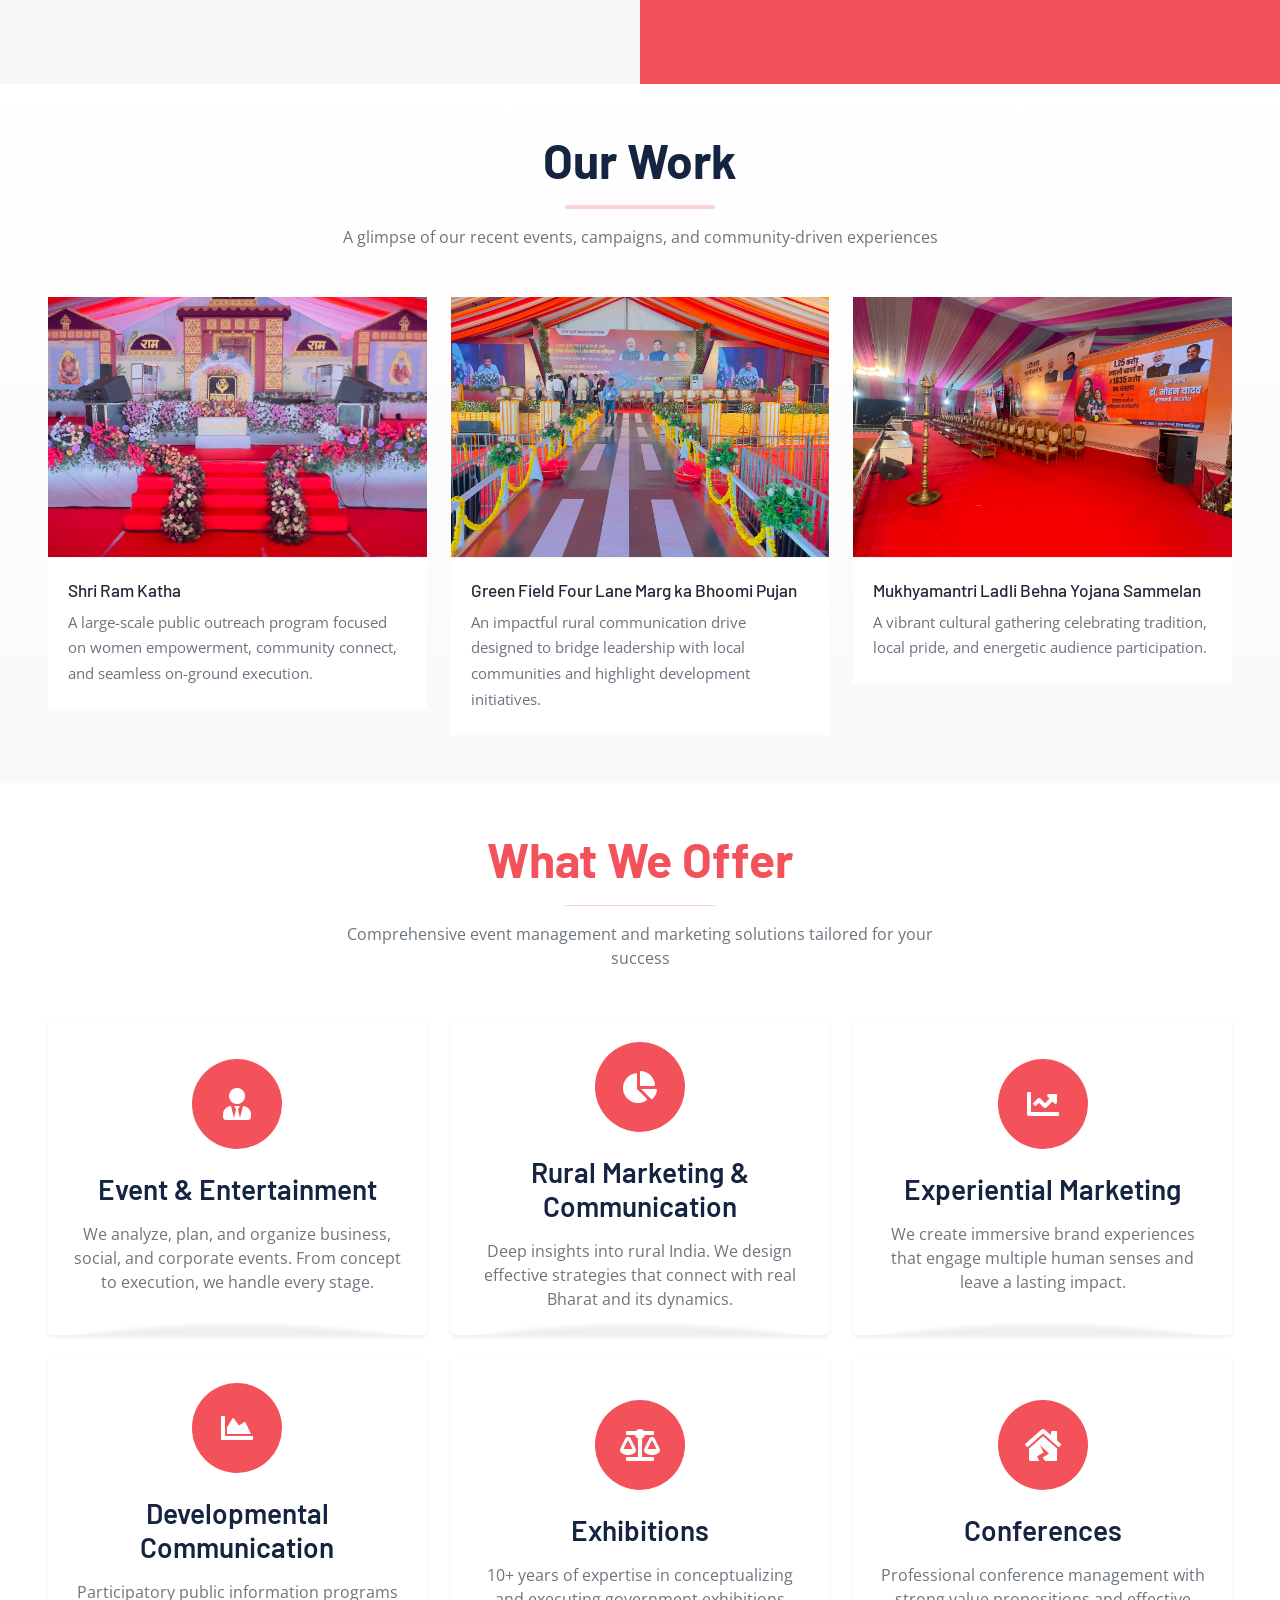
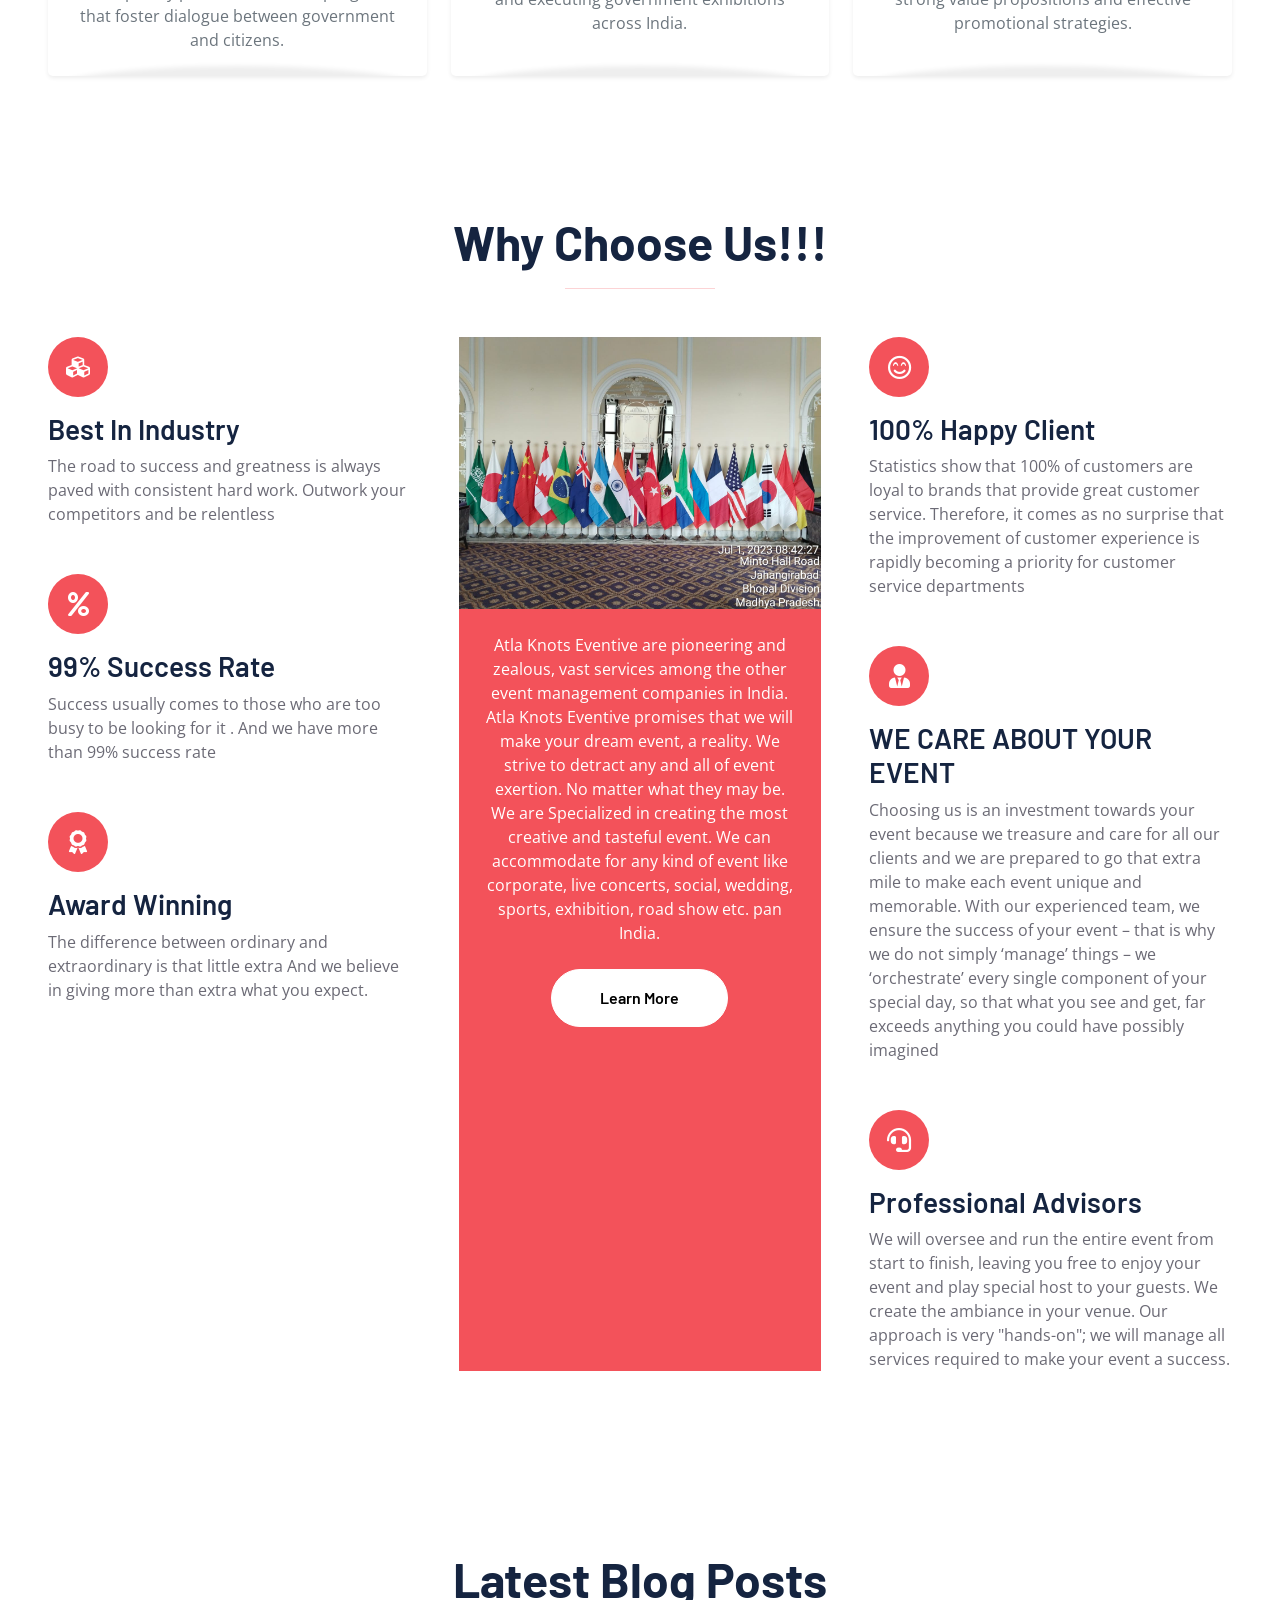
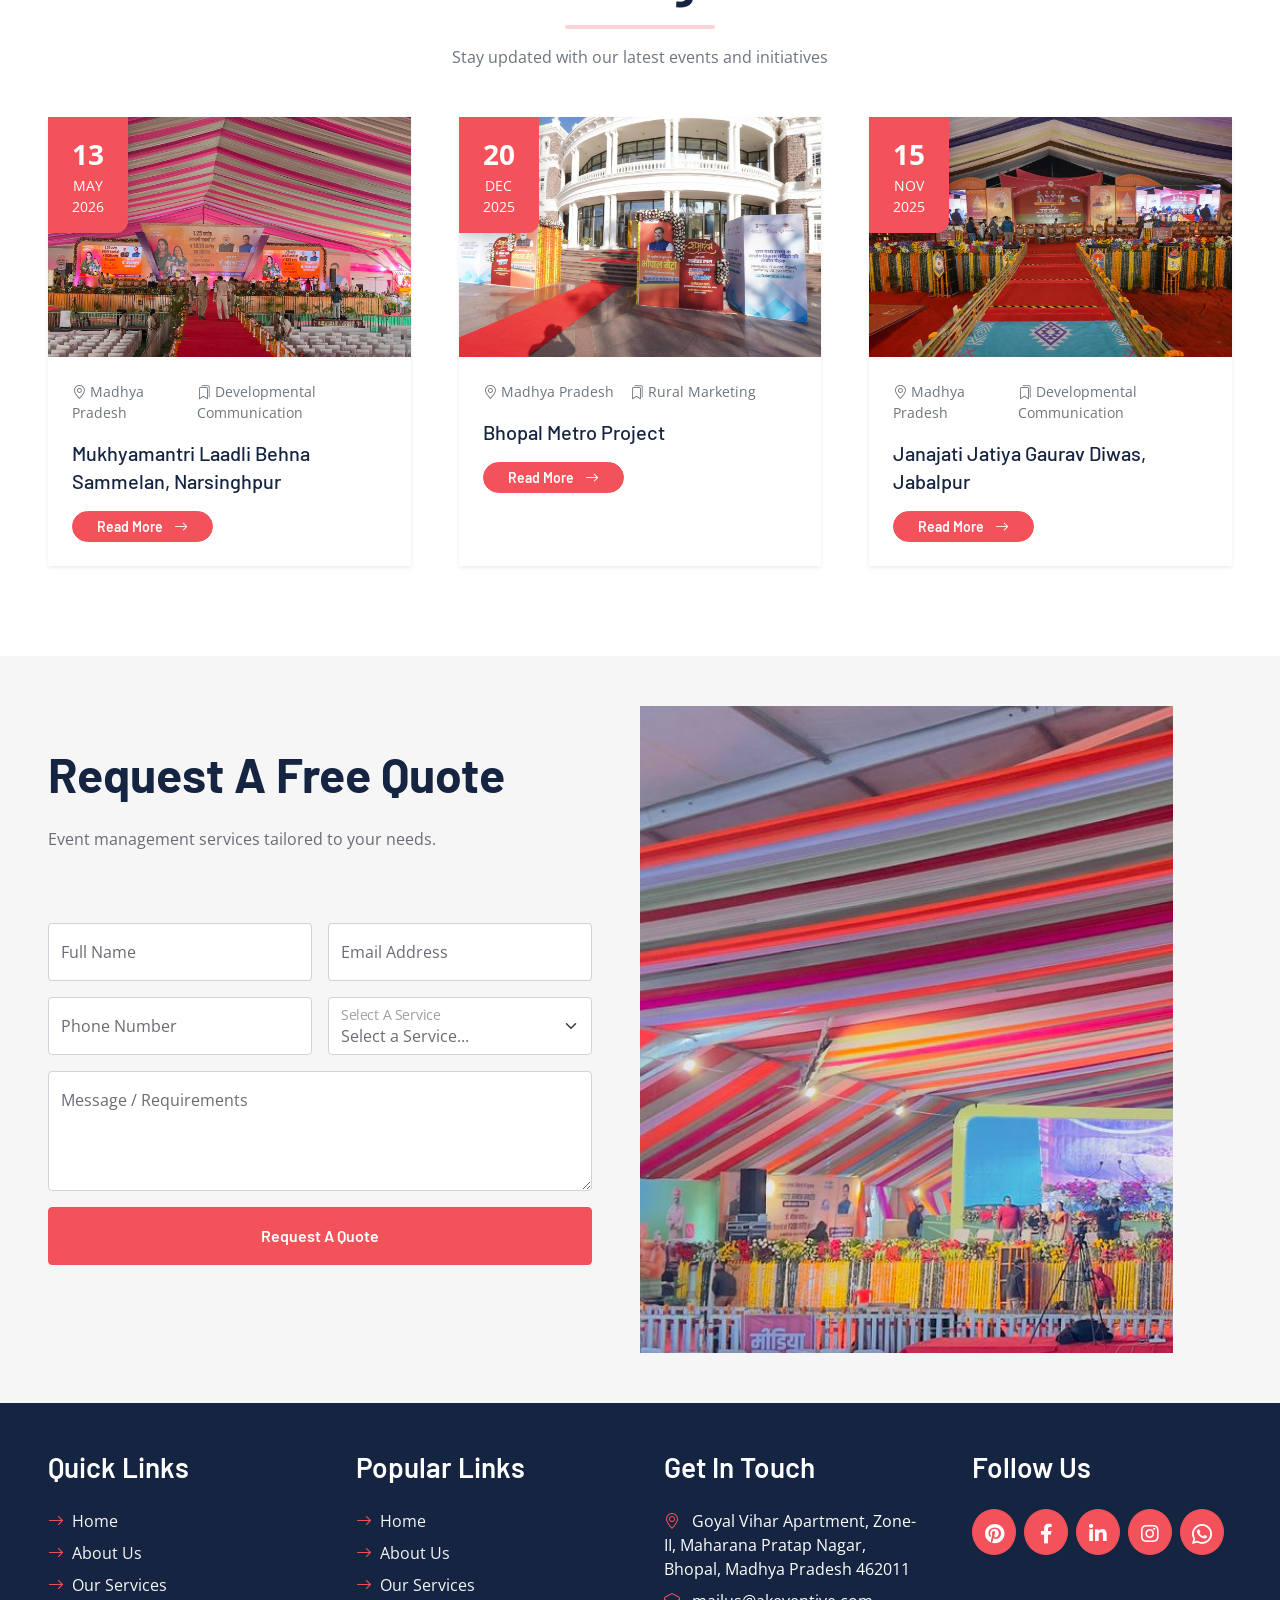
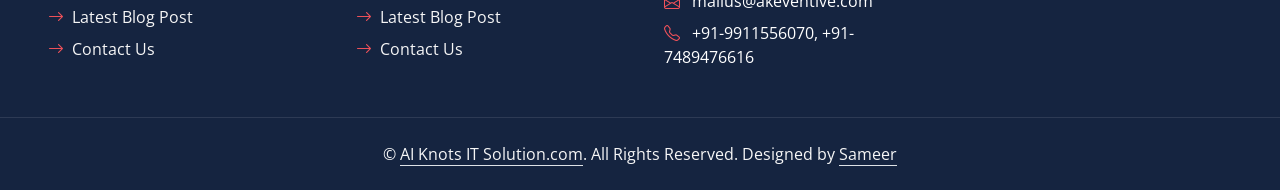
==== commit 6ae91b28: "task" ====
--- a/index.html
+++ b/index.html
@@ -76,11 +76,8 @@
            <div class="nav-item dropdown">
                 <a href="#" class="nav-link dropdown-toggle" data-bs-toggle="dropdown">Pages</a>
                 <div class="dropdown-menu m-0">
-                    <a href="blog.html" class="dropdown-item">Blog Grid</a>
-                    <a href="detail.html" class="dropdown-item">Blog Detail</a>
-                    <a href="feature.html" class="dropdown-item">Features</a>
-                    <a href="quote.html" class="dropdown-item">Quote Form</a>
-                    <!-- <a href="team.html" class="dropdown-item">The Team</a> -->
+                    <a href="blog.html" class="dropdown-item">Blog</a>
+                    
                     <!-- <a href="testimonial.html" class="dropdown-item">Testimonial</a> -->
                 </div>
             </div>
